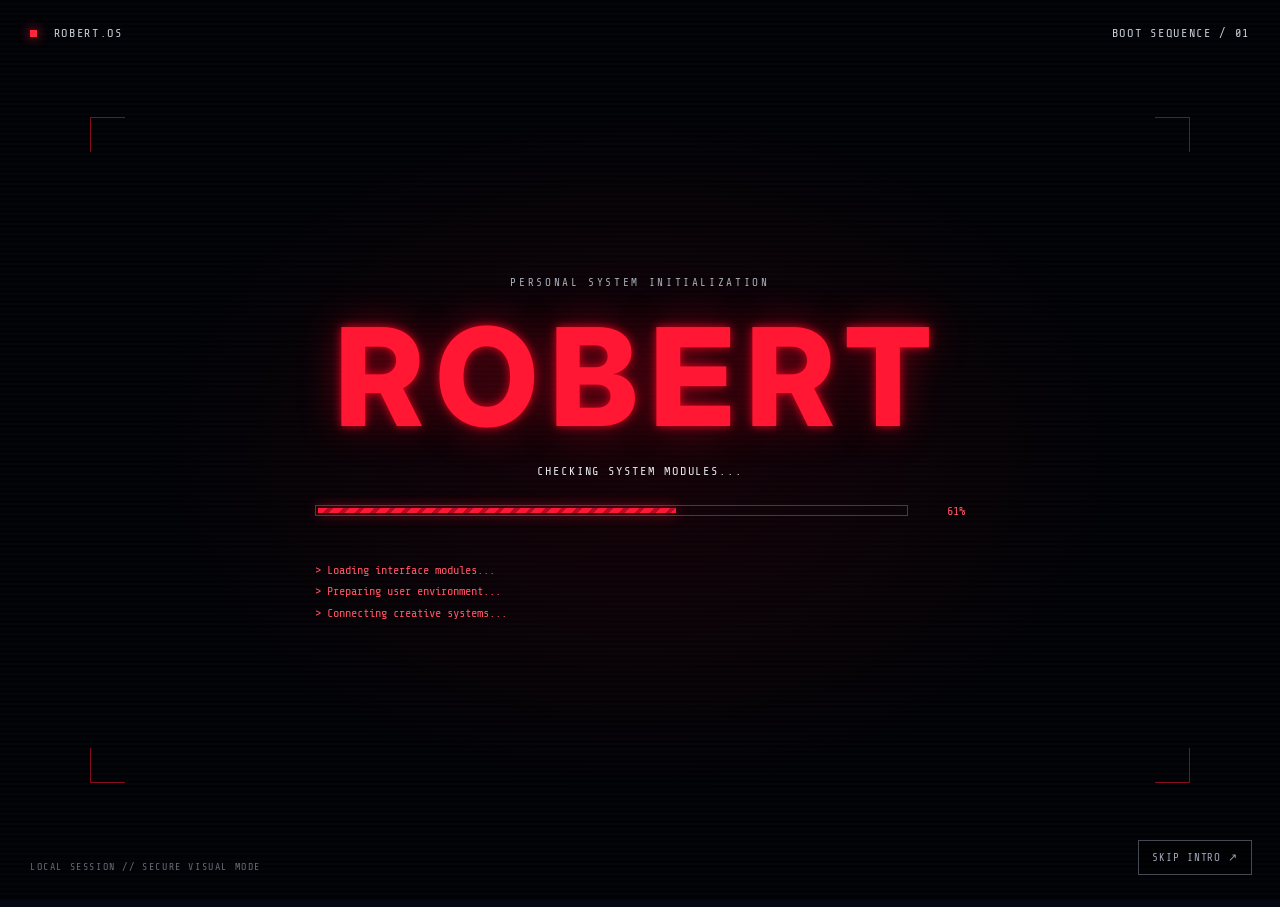
==== index.html @ 30135902 "Add files via upload" ====
<!DOCTYPE html>
<html lang="en">
<head>
  <meta charset="UTF-8">
  <meta name="viewport" content="width=device-width, initial-scale=1.0">
  <meta name="theme-color" content="#050a12">
  <meta name="description" content="Robert's portfolio — student, developer, innovator and designer.">
  <title>Robert | Portfolio</title>
  <link rel="icon" href="assets/favicon.svg" type="image/svg+xml">
  <link rel="preconnect" href="https://fonts.googleapis.com">
  <link rel="preconnect" href="https://fonts.gstatic.com" crossorigin>
  <link href="https://fonts.googleapis.com/css2?family=Inter:wght@400;500;600;700;800&family=Share+Tech+Mono&display=swap" rel="stylesheet">
  <link rel="stylesheet" href="style.css">
  <script src="script.js" defer></script>
</head>
<body>
  <!-- INTRO SEQUENCE: simulated visual effect only; no real hacking takes place. -->
  <div class="intro" id="intro" aria-label="Portfolio startup animation">
    <canvas id="matrixCanvas" aria-hidden="true"></canvas>
    <div class="scanlines" aria-hidden="true"></div>
    <div class="intro-top"><span><i></i> ROBERT.OS</span><span id="buildVersion">BOOT SEQUENCE / 01</span></div>

    <section class="boot-screen intro-stage active" id="stageBoot">
      <div class="corner corner-tl"></div><div class="corner corner-tr"></div>
      <div class="corner corner-bl"></div><div class="corner corner-br"></div>
      <div class="boot-core">
        <div class="boot-symbol"><span></span><span></span><span></span><span></span></div>
        <p class="micro-label">PERSONAL SYSTEM INITIALIZATION</p>
        <h1 class="boot-name" data-text="ROBERT">ROBERT</h1>
        <p class="boot-status" id="bootStatus">INITIALIZING PORTFOLIO...</p>
        <div class="progress-row"><div class="progress-track"><div id="progressFill"></div></div><span id="progressNumber">00%</span></div>
        <div class="boot-log" id="bootLog">
          <p>&gt; Loading interface modules...</p>
          <p>&gt; Preparing user environment...</p>
          <p>&gt; Connecting creative systems...</p>
        </div>
      </div>
      <div class="boot-side-note">LOCAL SESSION // SECURE VISUAL MODE</div>
    </section>

    <section class="glitch-screen intro-stage" id="stageGlitch">
      <div class="glitch-grid" aria-hidden="true"></div>
      <div class="glitch-center">
        <p class="micro-label">UNEXPECTED SIGNAL DETECTED</p>
        <h2 class="glitch-word" data-text="ROBERT">ROBERT</h2>
        <div class="error-lines">
          <p>&gt; Warning: unknown process detected.</p>
          <p>&gt; Interface signal interrupted.</p>
          <p>&gt; Rebuilding visual environment...</p>
          <p class="warning-line">&gt; SYSTEM OVERRIDE // SIMULATION ONLY</p>
        </div>
      </div>
      <div class="glitch-bar"></div><div class="glitch-bar glitch-bar-two"></div>
    </section>

    <section class="access-screen intro-stage" id="stageAccess">
      <div class="access-circuit" aria-hidden="true"></div>
      <div class="radar-ring ring-one"></div><div class="radar-ring ring-two"></div><div class="radar-ring ring-three"></div>
      <div class="lock-wrap">
        <svg class="lock-svg" viewBox="0 0 120 140" role="img" aria-label="Unlocked padlock">
          <path class="lock-shackle" d="M35 57V38C35 18 48 8 63 8S91 19 91 38V48" />
          <rect class="lock-body" x="19" y="52" width="82" height="76" rx="2"/>
          <circle class="lock-keyhole" cx="60" cy="82" r="8"/>
          <path class="keyhole-stem" d="M60 88V103"/>
        </svg>
      </div>
      <p class="access-small">IDENTITY VERIFIED</p>
      <h2 class="access-title">ACCESS GRANTED</h2>
      <p class="access-subtitle">WELCOME TO ROBERT'S PORTFOLIO</p>
      <div class="access-log"><span>&gt; Identity confirmed</span><span>&gt; Access level: full</span><span>&gt; Loading home interface...</span></div>
    </section>
    <button class="skip-intro" id="skipIntro" type="button">SKIP INTRO ↗</button>
  </div>

  <main class="site" id="site" aria-hidden="true">
    <div class="ambient-lines" aria-hidden="true"></div>
    <header class="site-header">
      <a class="brand" href="#home" aria-label="Robert home">Robert<span>.</span></a>
      <button class="menu-toggle" id="menuToggle" aria-label="Toggle navigation" aria-expanded="false"><span></span><span></span><span></span></button>
      <nav class="nav" id="mainNav" aria-label="Main navigation">
        <a class="nav-link active" href="#home">Home</a>
        <a class="nav-link" href="about.html" data-coming-soon="About">About</a>
        <a class="nav-link" href="project.html" data-coming-soon="Project">Project</a>
        <a class="nav-link" href="certificate.html" data-coming-soon="Certificate">Certificate</a>
        <a class="nav-link nav-contact" href="contact.html" data-coming-soon="Contact">Contact</a>
      </nav>
    </header>

    <section class="hero" id="home">
      <div class="hero-copy">
        <p class="eyebrow"><span class="eyebrow-line"></span> HELLO, WORLD <span class="wave">👋</span></p>
        <h1>Hy, I'm Robert<span class="blue-dot">.</span></h1>
        <div class="role-line"><span id="typedRole">I'm a Student</span><span class="typing-caret" aria-hidden="true"></span></div>
        <p class="hero-description">I build useful projects, explore technology, and keep learning through code and creativity.</p>
        <div class="hero-actions">
          <a class="button button-primary" href="project.html" data-coming-soon="Project">View Projects <span>↗</span></a>
          <a class="button button-outline" href="about.html" data-coming-soon="About">About Me</a>
        </div>
        <p class="availability"><span class="status-dot"></span> Learning, building, and improving every day</p>
      </div>

      <div class="hero-visual">
        <div class="network network-one"></div><div class="network network-two"></div>
        <span class="hex hex-a"></span><span class="hex hex-b"></span><span class="hex hex-c"></span>
        <div class="portrait-frame">
          <img src="profile.png" alt="Robert's profile portrait" onerror="this.style.display='none';document.getElementById('profileFallback').style.display='flex';">
          <div class="profile-fallback" id="profileFallback"><div class="fallback-avatar"><span></span><i></i></div><strong>profile.png</strong><small>Add your photo here</small></div>
        </div>
        <span class="orbit-point point-a"></span><span class="orbit-point point-b"></span><span class="orbit-point point-c"></span>
        <div class="visual-label"><span>FIG. 01</span><span>ROBERT / DIGITAL PROFILE</span></div>
      </div>
    </section>

    <section class="principles" aria-label="What I do">
      <article class="principle">
        <div class="principle-icon">&lt;/&gt;</div>
        <div><h2>Build</h2><p>Practical projects</p></div>
      </article>
      <article class="principle">
        <div class="principle-icon"><svg viewBox="0 0 40 40" aria-hidden="true"><path d="M3 14 20 5l17 9-17 9L3 14Z"/><path d="M10 19v9c6 5 14 5 20 0v-9M36 15v12"/></svg></div>
        <div><h2>Learn</h2><p>Every day</p></div>
      </article>
      <article class="principle">
        <div class="principle-icon"><svg viewBox="0 0 40 40" aria-hidden="true"><path d="M12 25c-2-2-4-5-4-9a12 12 0 1 1 24 0c0 4-2 7-4 9l-2 3H14l-2-3Z"/><path d="M15 33h10M17 37h6"/></svg></div>
        <div><h2>Create</h2><p>Ideas into solutions</p></div>
      </article>
    </section>
    <footer class="site-footer"><span>© <span id="year"></span> Robert</span><span>Made with curiosity <b>•</b> Rwanda</span></footer>
  </main>

  <div class="toast" id="toast" role="status" aria-live="polite"></div>
</body>
</html>
---- style.css ----
/* ROBERT PORTFOLIO — dark blue, clean, rectangular, and responsive */
:root {
  --bg: #050a12;
  --panel: #081321;
  --blue: #159ce8;
  --blue-bright: #24b2ff;
  --text: #f4f7fb;
  --muted: #a4b1c2;
  --line: rgba(54, 150, 219, .22);
  --mono: "Share Tech Mono", Consolas, monospace;
}
* { box-sizing: border-box; }
html { scroll-behavior: smooth; }
body { margin: 0; color: var(--text); background: var(--bg); font-family: Inter, Arial, sans-serif; overflow-x: hidden; }
a { color: inherit; text-decoration: none; }
button { font: inherit; }
.intro { position: fixed; z-index: 1000; inset: 0; overflow: hidden; background: #020307; color: #f4f7fb; font-family: var(--mono); transition: opacity .8s ease, visibility .8s ease; }
.intro.finished { opacity: 0; visibility: hidden; pointer-events: none; }
#matrixCanvas { position: absolute; inset: 0; width: 100%; height: 100%; opacity: .17; }
.scanlines { position: absolute; inset: 0; pointer-events: none; opacity: .17; background: repeating-linear-gradient(to bottom, transparent 0 3px, rgba(255,255,255,.12) 4px, transparent 5px); mix-blend-mode: screen; }
.intro-top { position: absolute; top: 26px; left: 30px; right: 30px; display: flex; justify-content: space-between; gap: 20px; font-size: 12px; letter-spacing: .14em; color: #c5cbd3; z-index: 3; }
.intro-top i { display: inline-block; width: 7px; height: 7px; background: #ff263e; box-shadow: 0 0 12px #ff263e; margin-right: 9px; }
.intro-stage { position: absolute; inset: 0; display: grid; place-items: center; opacity: 0; visibility: hidden; }
.intro-stage.active { opacity: 1; visibility: visible; }
.boot-screen { color: #ff2b42; background: radial-gradient(ellipse at center, rgba(91,0,15,.22), transparent 54%); }
.boot-core { width: min(650px, 84vw); text-align: center; position: relative; }
.micro-label { color: #a7adb8; font-size: 11px; letter-spacing: .24em; margin: 0 0 23px; }
.boot-name { margin: 0; font-family: Inter, sans-serif; font-size: clamp(3.5rem, 11vw, 8.5rem); line-height: .95; letter-spacing: .09em; font-weight: 800; color: #ff1734; text-shadow: 0 0 10px rgba(255,0,35,.85), 0 0 40px rgba(255,0,35,.4); animation: namePulse 1.6s ease-in-out infinite alternate; position: relative; }
.boot-name::after { content: attr(data-text); position: absolute; left: 0; right: 0; top: 0; color: #fff; opacity: 0; clip-path: inset(50% 0 40% 0); animation: bootGlitch 3.1s infinite; }
.boot-status { margin: 23px 0 26px; color: #e5e7eb; font-size: 12px; letter-spacing: .16em; }
.progress-row { display: flex; align-items: center; gap: 13px; }
.progress-track { height: 11px; flex: 1; border: 1px solid #9e1427; padding: 2px; }
#progressFill { width: 0; height: 100%; background: repeating-linear-gradient(135deg, #ff1836 0 7px, #b50c24 7px 11px); box-shadow: 0 0 13px rgba(255,24,54,.7); }
#progressNumber { width: 44px; text-align: right; color: #ff5265; font-size: 12px; }
.boot-log { margin-top: 42px; text-align: left; color: #ff5265; font-size: 12px; line-height: 1.8; }
.boot-log p { margin: 0; opacity: 0; animation: logAppear .4s forwards; }
.boot-log p:nth-child(1) { animation-delay: .5s; }.boot-log p:nth-child(2) { animation-delay: 1.1s; }.boot-log p:nth-child(3) { animation-delay: 1.7s; }
.corner { position: absolute; width: 35px; height: 35px; border-color: #a80e28; border-style: solid; opacity: .8; }
.corner-tl { top: 13%; left: 7%; border-width: 1px 0 0 1px; }.corner-tr { top: 13%; right: 7%; border-width: 1px 1px 0 0; }.corner-bl { bottom: 13%; left: 7%; border-width: 0 0 1px 1px; }.corner-br { bottom: 13%; right: 7%; border-width: 0 1px 1px 0; }
.boot-side-note { position: absolute; bottom: 28px; left: 30px; color: #686b75; font-size: 10px; letter-spacing: .16em; }
.glitch-screen { background: radial-gradient(ellipse at center, #1a0005 0, #030304 62%); }
.glitch-grid { position: absolute; inset: 0; opacity: .22; background: linear-gradient(rgba(255,0,40,.2) 1px, transparent 1px), linear-gradient(90deg, rgba(255,0,40,.2) 1px, transparent 1px); background-size: 46px 46px; transform: perspective(500px) rotateX(48deg) scale(1.5); }
.glitch-center { position: relative; z-index: 2; width: min(700px, 86vw); }
.glitch-word { font: 800 clamp(3rem, 12vw, 9rem)/1 Inter, sans-serif; letter-spacing: .07em; margin: 0 0 40px; color: #f71936; text-shadow: 3px 0 #fff, -5px 0 #7a0012, 0 0 38px #f00; animation: violentGlitch .22s steps(2) infinite; }
.glitch-word::before, .glitch-word::after { content: attr(data-text); position: absolute; inset: 0; pointer-events: none; }
.glitch-word::before { color: #fff; transform: translate(4px, -3px); clip-path: inset(20% 0 62% 0); animation: sliceOne .7s steps(2) infinite; }
.glitch-word::after { color: #ff002d; transform: translate(-6px, 3px); clip-path: inset(65% 0 13% 0); animation: sliceTwo .48s steps(2) infinite; }
.error-lines { border-left: 2px solid #f71936; padding: 4px 0 4px 18px; color: #ff5266; font-size: clamp(10px, 1.3vw, 13px); line-height: 1.9; }
.error-lines p { margin: 0; }.warning-line { color: #fff !important; }
.glitch-bar { position: absolute; top: 23%; left: -5%; width: 110%; height: 7px; background: #ff1734; opacity: .65; box-shadow: 0 0 30px #ff1734; animation: sweep 1.2s linear infinite; }
.glitch-bar-two { top: 76%; height: 2px; animation-duration: .7s; animation-direction: reverse; }
.access-screen { color: #3cff9a; background: radial-gradient(ellipse at center, rgba(0,130,63,.2), transparent 58%); }
.access-circuit { position: absolute; inset: 10% 0; opacity: .4; background: repeating-linear-gradient(90deg, transparent 0 8%, rgba(0,255,120,.15) 8.1% 8.2%, transparent 8.3% 16%), repeating-linear-gradient(0deg, transparent 0 12%, rgba(0,255,120,.1) 12.1% 12.2%, transparent 12.3% 24%); mask-image: radial-gradient(ellipse at center, black, transparent 68%); }
.radar-ring { position: absolute; width: min(370px, 68vw); aspect-ratio: 1; border: 1px solid rgba(38,255,143,.25); border-radius: 50%; }
.ring-one { animation: radarPulse 2s ease-out infinite; }.ring-two { animation: radarPulse 2s ease-out .65s infinite; }.ring-three { animation: radarPulse 2s ease-out 1.3s infinite; }
.lock-wrap { position: relative; z-index: 1; filter: drop-shadow(0 0 20px rgba(0,255,120,.4)); }
.lock-svg { width: 100px; height: 120px; overflow: visible; }
.lock-shackle { fill: none; stroke: #37ff9a; stroke-width: 8; stroke-linecap: square; stroke-dasharray: 130; stroke-dashoffset: 0; animation: unlock .8s .4s ease forwards; }
.lock-body { fill: rgba(0,255,120,.13); stroke: #37ff9a; stroke-width: 3; }
.lock-keyhole { fill: #37ff9a; }.keyhole-stem { stroke: #37ff9a; stroke-width: 5; }
.access-small { margin: 22px 0 7px; font-size: 11px; letter-spacing: .24em; color: #9bffc9; }
.access-title { margin: 0; font: 800 clamp(2rem, 6vw, 4.7rem)/1.1 Inter, sans-serif; letter-spacing: .04em; text-shadow: 0 0 25px rgba(0,255,120,.55); }
.access-subtitle { margin: 15px 0 0; font-size: 11px; letter-spacing: .2em; color: #b1ffd3; }
.access-log { position: absolute; bottom: 9%; left: 7%; display: grid; gap: 5px; font-size: 11px; color: #64fba9; }
.skip-intro { position: absolute; z-index: 10; right: 28px; bottom: 25px; color: #9ba3b2; border: 1px solid #454954; background: rgba(0,0,0,.4); padding: 10px 13px; font: 11px var(--mono); letter-spacing: .08em; cursor: pointer; }
.skip-intro:hover { border-color: #fff; color: #fff; }
@keyframes namePulse { from { opacity: .82; text-shadow: 0 0 8px #ff1734; } to { opacity: 1; text-shadow: 0 0 17px #ff1734, 0 0 48px rgba(255,0,35,.6); } }
@keyframes bootGlitch { 0%, 90%, 100% { opacity: 0; } 92% { opacity: .8; transform: translateX(8px); } 95% { opacity: .5; transform: translateX(-5px); } }
@keyframes logAppear { to { opacity: 1; } }
@keyframes violentGlitch { 0% { transform: translate(0); } 25% { transform: translate(2px,-1px) skewX(1deg); } 50% { transform: translate(-2px,1px); } 75% { transform: translate(1px,2px) skewX(-1deg); } }
@keyframes sliceOne { 0%,100% { clip-path: inset(10% 0 80% 0); } 50% { clip-path: inset(40% 0 35% 0); } }
@keyframes sliceTwo { 0%,100% { clip-path: inset(70% 0 8% 0); } 50% { clip-path: inset(20% 0 60% 0); } }
@keyframes sweep { from { transform: translateY(-40vh) rotate(-8deg); } to { transform: translateY(80vh) rotate(-8deg); } }
@keyframes radarPulse { 0% { transform: scale(.45); opacity: .85; } 100% { transform: scale(1.35); opacity: 0; } }
@keyframes unlock { to { transform: translate(13px,-7px) rotate(15deg); } }

.site { min-height: 100vh; opacity: 0; transform: scale(1.015); transition: opacity .9s ease, transform .9s ease; background: radial-gradient(ellipse at 73% 43%, rgba(0,89,155,.12), transparent 33%), var(--bg); position: relative; overflow: hidden; }
.site.ready { opacity: 1; transform: scale(1); }
.ambient-lines { pointer-events: none; position: absolute; inset: 80px 0 100px; opacity: .35; background-image: radial-gradient(circle at 8% 28%, #138cdb 0 2px, transparent 3px), radial-gradient(circle at 48% 18%, #138cdb 0 1px, transparent 2px), radial-gradient(circle at 90% 72%, #138cdb 0 2px, transparent 3px), linear-gradient(145deg, transparent 0 19%, rgba(20,118,188,.11) 19.1% 19.2%, transparent 19.3% 43%, rgba(20,118,188,.1) 43.1% 43.2%, transparent 43.3%); }
.site-header { height: 82px; padding: 0 max(7.2vw, 24px); display: flex; align-items: center; justify-content: space-between; border-bottom: 1px solid var(--line); position: relative; z-index: 5; }
.brand { font-size: 25px; font-weight: 800; letter-spacing: -.06em; }.brand span, .blue-dot { color: var(--blue-bright); }
.nav { display: flex; align-items: center; gap: clamp(18px, 2.7vw, 43px); }
.nav-link { font-size: 14px; font-weight: 600; color: #b8c2d0; padding: 12px 0; position: relative; transition: color .2s; }
.nav-link:hover, .nav-link.active { color: #fff; }.nav-link.active::after { content: ""; position: absolute; height: 2px; bottom: 2px; left: 0; right: 0; background: var(--blue); }
.nav-contact { border: 1px solid rgba(35,163,239,.5); padding: 13px 19px; color: #e9f5ff; }.nav-contact::after { display: none; }
.menu-toggle { display: none; border: 1px solid var(--line); background: transparent; width: 42px; height: 40px; padding: 9px; }
.menu-toggle span { display: block; height: 2px; margin: 4px 0; background: #fff; }
.hero { min-height: 610px; display: grid; grid-template-columns: 1.08fr .92fr; align-items: center; gap: 3vw; padding: 62px max(7.2vw, 24px) 70px; position: relative; z-index: 1; }
.hero-copy { max-width: 680px; position: relative; z-index: 2; }
.eyebrow { color: var(--blue-bright); font-size: 14px; font-weight: 700; letter-spacing: .16em; margin: 0 0 16px; display: flex; align-items: center; gap: 8px; }
.eyebrow-line { display: none; }.wave { letter-spacing: 0; }
.hero h1 { margin: 0 0 12px; font-size: clamp(2.7rem, 5.2vw, 5.2rem); line-height: 1.05; letter-spacing: -.065em; font-weight: 800; }
.role-line { min-height: 1.25em; color: var(--blue); font-size: clamp(1.9rem, 4vw, 3.9rem); font-weight: 700; letter-spacing: -.045em; line-height: 1.2; display: flex; align-items: center; gap: 7px; }
.typing-caret { display: inline-block; height: .95em; width: 3px; background: var(--blue-bright); animation: caretBlink .8s steps(2) infinite; }
@keyframes caretBlink { 50% { opacity: 0; } }
.hero-description { max-width: 620px; margin: 28px 0 29px; color: var(--muted); font-size: clamp(15px, 1.15vw, 18px); line-height: 1.8; }
.hero-actions { display: flex; flex-wrap: wrap; gap: 12px; }
.button { display: inline-flex; align-items: center; justify-content: center; gap: 13px; min-height: 51px; padding: 0 24px; font-weight: 700; font-size: 14px; border: 1px solid var(--blue); border-radius: 0; transition: transform .2s, background .2s, border-color .2s; }
.button:hover { transform: translateY(-2px); }.button-primary { background: var(--blue); color: #fff; }.button-primary:hover { background: #087fc5; }.button-outline { background: rgba(2,7,13,.35); color: #edf6ff; border-color: rgba(48,153,220,.55); }.button-outline:hover { background: rgba(21,156,232,.1); }
.availability { margin: 30px 0 0; color: #7e8fa4; font-size: 11px; display: flex; align-items: center; gap: 8px; }.status-dot { width: 7px; height: 7px; background: #39d98a; box-shadow: 0 0 10px rgba(57,217,138,.55); }
.hero-visual { min-height: 390px; position: relative; display: grid; place-items: center; isolation: isolate; }
.network { position: absolute; inset: 0; opacity: .65; background-image: radial-gradient(circle, #138cdb 0 2px, transparent 3px), linear-gradient(32deg, transparent 24%, rgba(15,117,184,.42) 24.1%, transparent 24.4%), linear-gradient(145deg, transparent 47%, rgba(15,117,184,.35) 47.1%, transparent 47.4%), linear-gradient(65deg, transparent 63%, rgba(15,117,184,.3) 63.1%, transparent 63.4%); background-size: 190px 170px, 100% 100%, 100% 100%, 100% 100%; }
.network-two { transform: rotate(20deg) scale(.9); opacity: .32; }
.portrait-frame { width: min(300px, 70%); aspect-ratio: 1 / 1.12; position: relative; z-index: 2; overflow: hidden; border: 3px solid var(--blue); border-radius: 0 52% 52% 0 / 0 50% 50% 0; background: linear-gradient(140deg, #0b1e31, #06101d); box-shadow: 0 0 0 1px rgba(20,156,232,.1), 0 0 55px rgba(0,122,203,.12), inset 0 0 35px rgba(16,131,210,.12); }
.portrait-frame img { width: 100%; height: 100%; display: block; object-fit: cover; object-position: center top; }
.profile-fallback { display: none; width: 100%; height: 100%; flex-direction: column; align-items: center; justify-content: center; gap: 12px; color: #8da5c0; font-family: var(--mono); }
.profile-fallback strong { font-size: 14px; color: #b8d4ef; }.profile-fallback small { font-size: 10px; }
.fallback-avatar { width: 105px; height: 120px; position: relative; opacity: .6; }.fallback-avatar span { display: block; width: 47px; height: 47px; background: #607d9c; border-radius: 50%; margin: auto; }.fallback-avatar i { display: block; width: 105px; height: 61px; background: #607d9c; border-radius: 55px 55px 0 0; position: absolute; bottom: 0; }
.hex { position: absolute; width: 62px; height: 70px; border: 1px solid rgba(29,149,224,.4); background: rgba(14,71,115,.12); clip-path: polygon(25% 0,75% 0,100% 50%,75% 100%,25% 100%,0 50%); }
.hex-a { top: 7%; right: 8%; }.hex-b { top: 37%; left: 3%; transform: scale(.6); }.hex-c { bottom: 9%; right: 13%; transform: scale(.75); }
.orbit-point { position: absolute; width: 5px; height: 5px; background: var(--blue); border-radius: 50%; box-shadow: 0 0 10px var(--blue); }.point-a { top: 14%; left: 18%; }.point-b { bottom: 17%; left: 13%; }.point-c { right: 9%; bottom: 28%; }
.visual-label { position: absolute; bottom: 0; left: 2%; right: 2%; display: flex; justify-content: space-between; color: #536d86; font: 9px var(--mono); letter-spacing: .1em; }
.principles { border-top: 1px solid var(--line); display: grid; grid-template-columns: repeat(3, 1fr); padding: 38px max(7.2vw, 24px); gap: 20px; position: relative; z-index: 1; background: rgba(7,17,30,.72); }
.principle { display: flex; align-items: center; gap: 24px; min-height: 65px; padding-right: 20px; border-right: 1px solid var(--line); }.principle:last-child { border-right: 0; }
.principle-icon { width: 48px; min-width: 48px; color: var(--blue); font: 700 25px var(--mono); display: grid; place-items: center; }
.principle-icon svg { width: 38px; height: 38px; fill: none; stroke: currentColor; stroke-width: 2.4; stroke-linejoin: miter; stroke-linecap: square; }
.principle h2 { font-size: 16px; margin: 0 0 7px; }.principle p { margin: 0; color: #8d9db0; font-size: 13px; }
.site-footer { display: flex; justify-content: space-between; gap: 15px; padding: 18px max(7.2vw, 24px); color: #607187; font-size: 11px; border-top: 1px solid rgba(54,150,219,.1); position: relative; z-index: 1; }.site-footer b { color: var(--blue); }
.toast { position: fixed; z-index: 2000; bottom: 22px; left: 50%; transform: translate(-50%, 20px); padding: 13px 17px; background: #0c1a2a; border: 1px solid #208fd1; color: #eaf6ff; font-size: 13px; opacity: 0; pointer-events: none; transition: opacity .25s, transform .25s; max-width: calc(100vw - 30px); text-align: center; }.toast.show { opacity: 1; transform: translate(-50%, 0); }

@media (max-width: 900px) {
  .hero { grid-template-columns: 1fr .8fr; padding-top: 52px; gap: 20px; }
  .hero-visual { min-height: 330px; }.portrait-frame { width: min(250px, 80%); }
  .nav { gap: 18px; }.nav-link { font-size: 12px; }
}
@media (max-width: 680px) {
  .site-header { height: 70px; padding: 0 22px; }.brand { font-size: 23px; }
  .menu-toggle { display: block; cursor: pointer; }
  .nav { display: none; position: absolute; top: 69px; left: 0; right: 0; padding: 15px 22px 22px; background: #07101c; border-bottom: 1px solid var(--line); flex-direction: column; align-items: stretch; gap: 5px; }
  .nav.open { display: flex; }.nav-link { padding: 12px 10px; font-size: 14px; }.nav-link.active::after { display: none; }.nav-contact { text-align: center; margin-top: 5px; }
  .hero { grid-template-columns: 1fr; padding: 54px 24px 40px; gap: 22px; }
  .hero-copy { order: 1; }.hero h1 { font-size: clamp(2.5rem, 11vw, 4.3rem); }.role-line { font-size: clamp(1.8rem, 8vw, 3rem); }
  .hero-description { margin: 22px 0 24px; }.availability { margin-top: 22px; }
  .hero-visual { order: 2; min-height: 330px; }.portrait-frame { width: 235px; }.visual-label { bottom: 2px; }
  .principles { grid-template-columns: 1fr; padding: 16px 24px; gap: 0; }.principle { border-right: 0; border-bottom: 1px solid var(--line); padding: 17px 0; }.principle:last-child { border-bottom: 0; }
  .site-footer { padding: 17px 24px; flex-wrap: wrap; }
  .intro-top { left: 18px; right: 18px; top: 18px; font-size: 10px; }.boot-side-note { left: 18px; font-size: 8px; }.skip-intro { right: 16px; bottom: 16px; }
  .boot-log { margin-top: 28px; }.access-log { left: 18px; bottom: 7%; font-size: 9px; }
}
@media (prefers-reduced-motion: reduce) {
  *, *::before, *::after { animation-duration: .01ms !important; animation-iteration-count: 1 !important; scroll-behavior: auto !important; transition-duration: .01ms !important; }
}
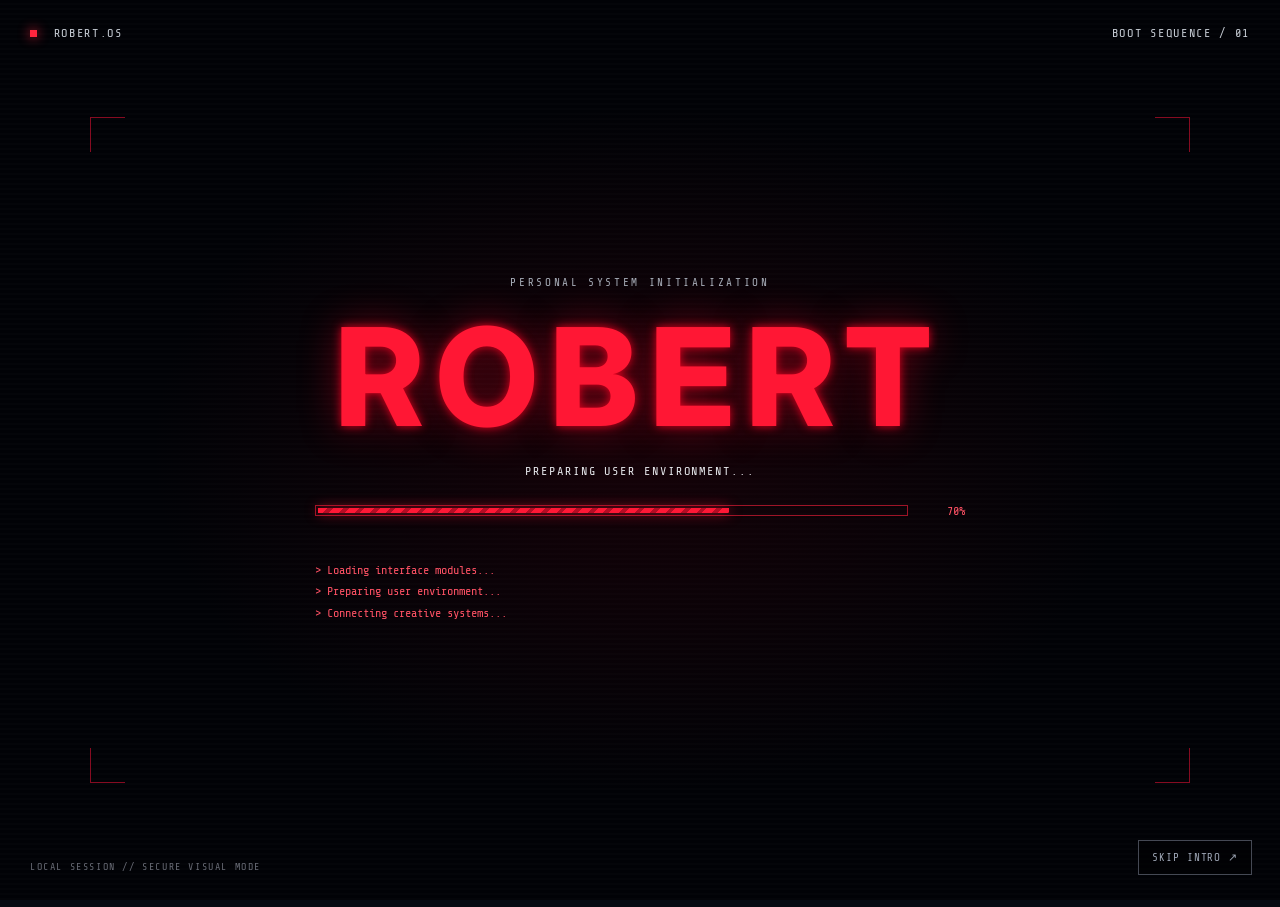
==== commit 4b12d662: "Add GitHub link to footer in index.html" ====
--- a/index.html
+++ b/index.html
@@ -125,7 +125,17 @@
         <div><h2>Create</h2><p>Ideas into solutions</p></div>
       </article>
     </section>
-    <footer class="site-footer"><span>© <span id="year"></span> Robert</span><span>Made with curiosity <b>•</b> Rwanda</span></footer>
+    <footer class="site-footer"><span>© <span id="year"></span> Robert</span>
+      
+<a href="https://github.com/robertsanouwitonze-hub"
+   target="_blank"
+   rel="noopener noreferrer"
+   class="github-icon"
+   aria-label="Visit my GitHub profile">
+  <i class="fa-brands fa-github"></i>
+</a>
+
+      <span>Made with curiosity <b>•</b> Rwanda</span></footer>
   </main>
 
   <div class="toast" id="toast" role="status" aria-live="polite"></div>
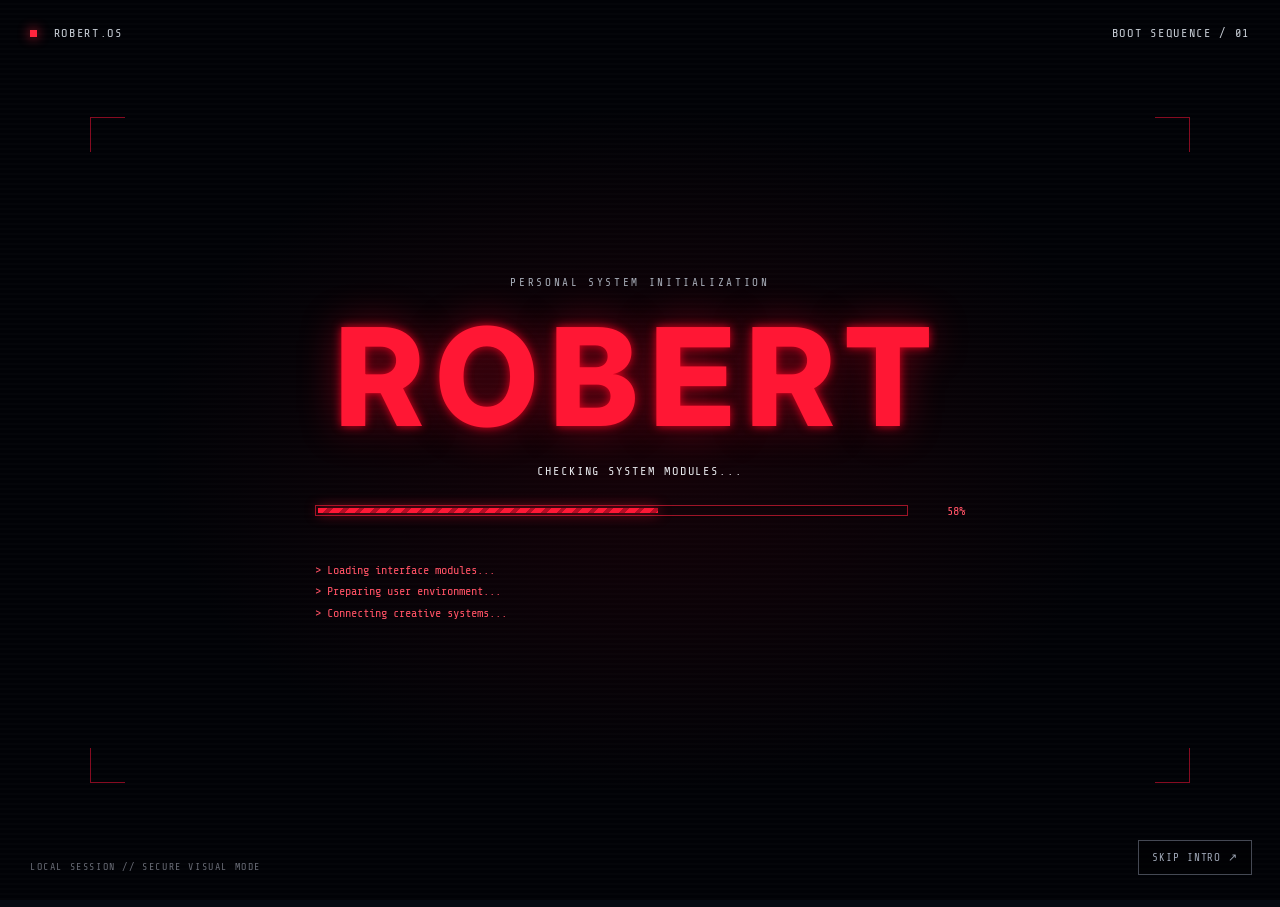
==== commit 4b3313bc: "Add Font Awesome stylesheet link to index.html" ====
--- a/index.html
+++ b/index.html
@@ -9,6 +9,10 @@
   <link rel="icon" href="assets/favicon.svg" type="image/svg+xml">
   <link rel="preconnect" href="https://fonts.googleapis.com">
   <link rel="preconnect" href="https://fonts.gstatic.com" crossorigin>
+  
+<link rel="stylesheet"
+      href="https://cdnjs.cloudflare.com/ajax/libs/font-awesome/6.7.2/css/all.min.css">
+
   <link href="https://fonts.googleapis.com/css2?family=Inter:wght@400;500;600;700;800&family=Share+Tech+Mono&display=swap" rel="stylesheet">
   <link rel="stylesheet" href="style.css">
   <script src="script.js" defer></script>
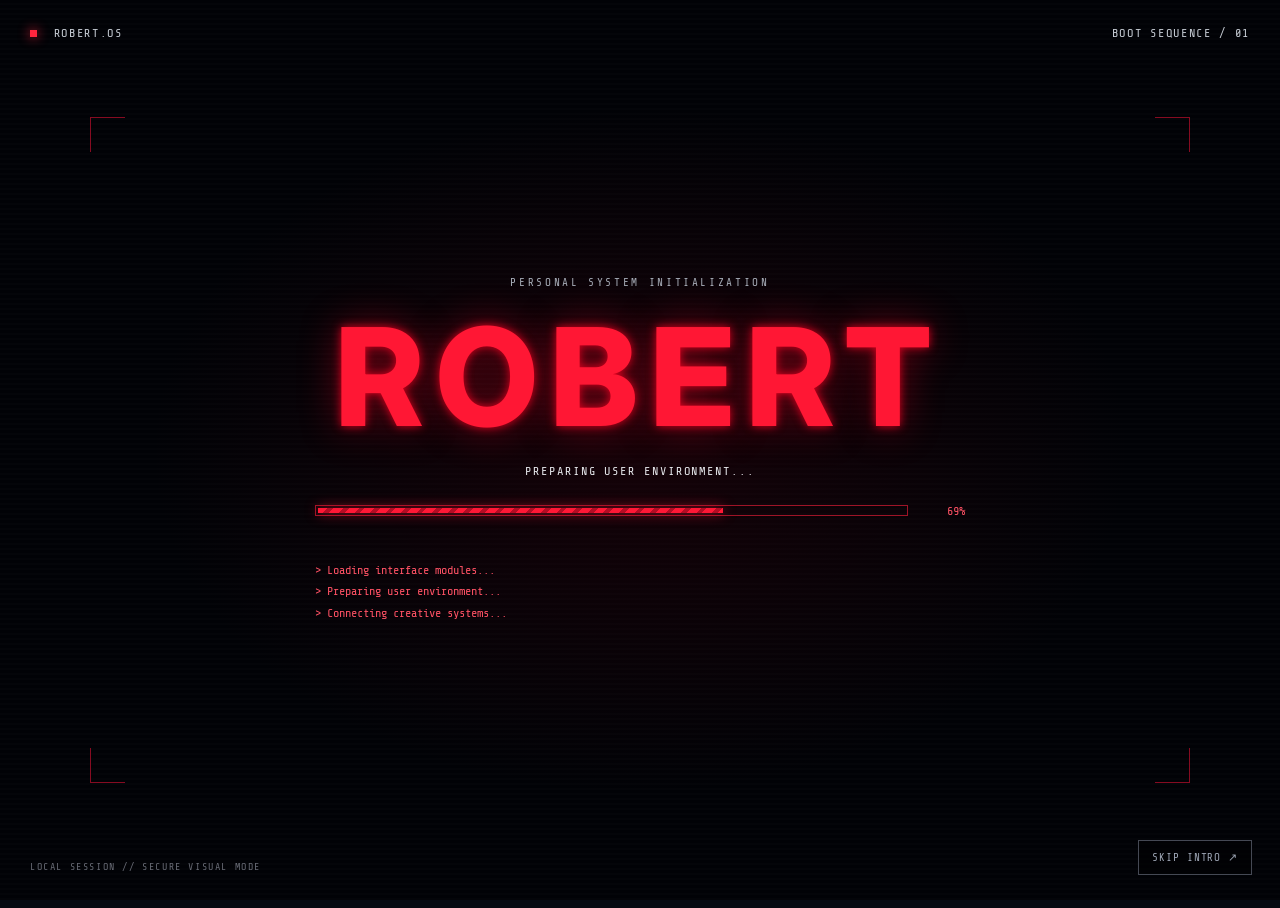
==== commit f572b5ac: "Fix HTML links by removing data attributes" ====
--- a/index.html
+++ b/index.html
@@ -83,10 +83,10 @@
       <button class="menu-toggle" id="menuToggle" aria-label="Toggle navigation" aria-expanded="false"><span></span><span></span><span></span></button>
       <nav class="nav" id="mainNav" aria-label="Main navigation">
         <a class="nav-link active" href="#home">Home</a>
-        <a class="nav-link" href="about.html" data-coming-soon="About">About</a>
-        <a class="nav-link" href="project.html" data-coming-soon="Project">Project</a>
-        <a class="nav-link" href="certificate.html" data-coming-soon="Certificate">Certificate</a>
-        <a class="nav-link nav-contact" href="contact.html" data-coming-soon="Contact">Contact</a>
+        <a class="nav-link" href="about.html" ">About</a>    
+        <a class="nav-link" href="project.html" >Project</a>
+        <a class="nav-link" href="certificate.html">Certificate</a>
+        <a class="nav-link nav-contact" href="contact.html">Contact</a>
       </nav>
     </header>
 
--- a/style.css
+++ b/style.css
@@ -9,6 +9,19 @@
   --line: rgba(54, 150, 219, .22);
   --mono: "Share Tech Mono", Consolas, monospace;
 }
+
+.github-icon {
+  color: #a4b1c2;
+  font-size: 25px;
+  transition: color 0.2s, transform 0.2s;
+  display: inline-block;
+}
+
+.github-icon:hover {
+  color: #24b2ff;
+  transform: translateY(-3px);
+}
+
 * { box-sizing: border-box; }
 html { scroll-behavior: smooth; }
 body { margin: 0; color: var(--text); background: var(--bg); font-family: Inter, Arial, sans-serif; overflow-x: hidden; }
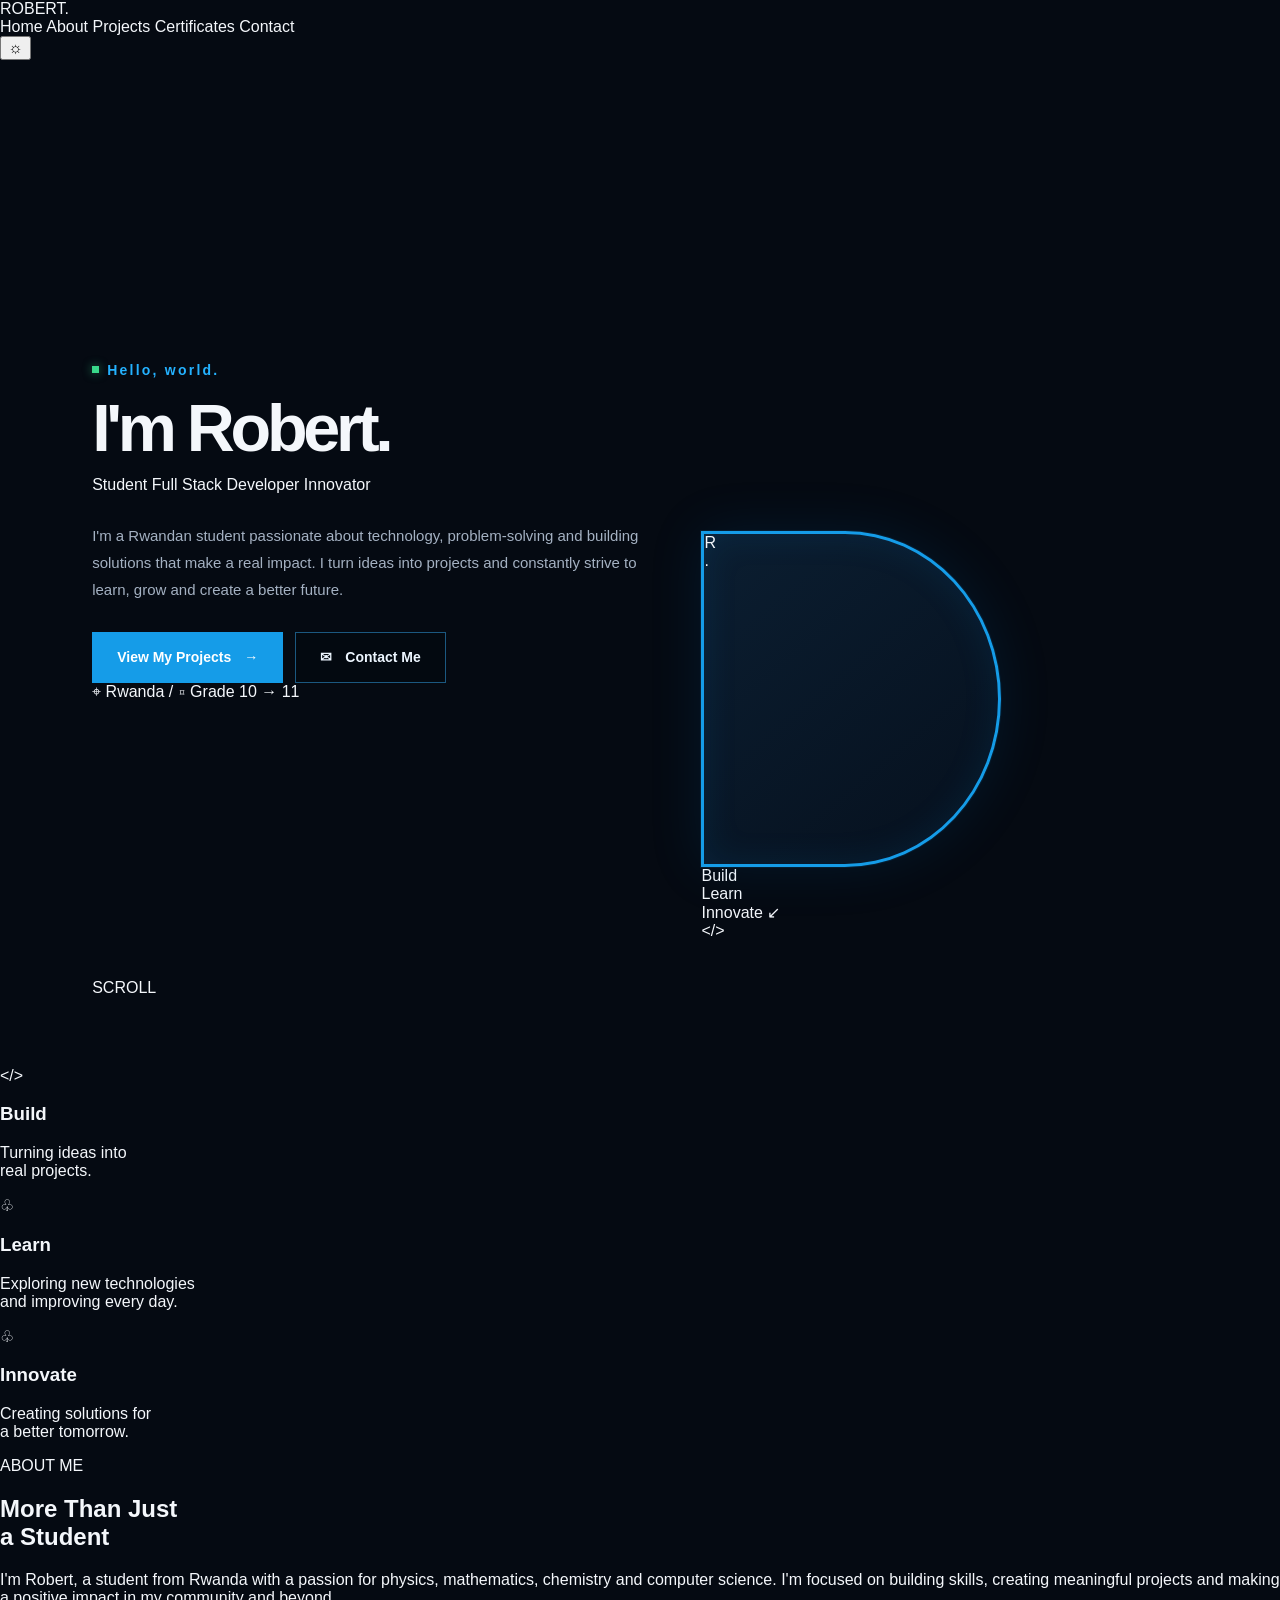
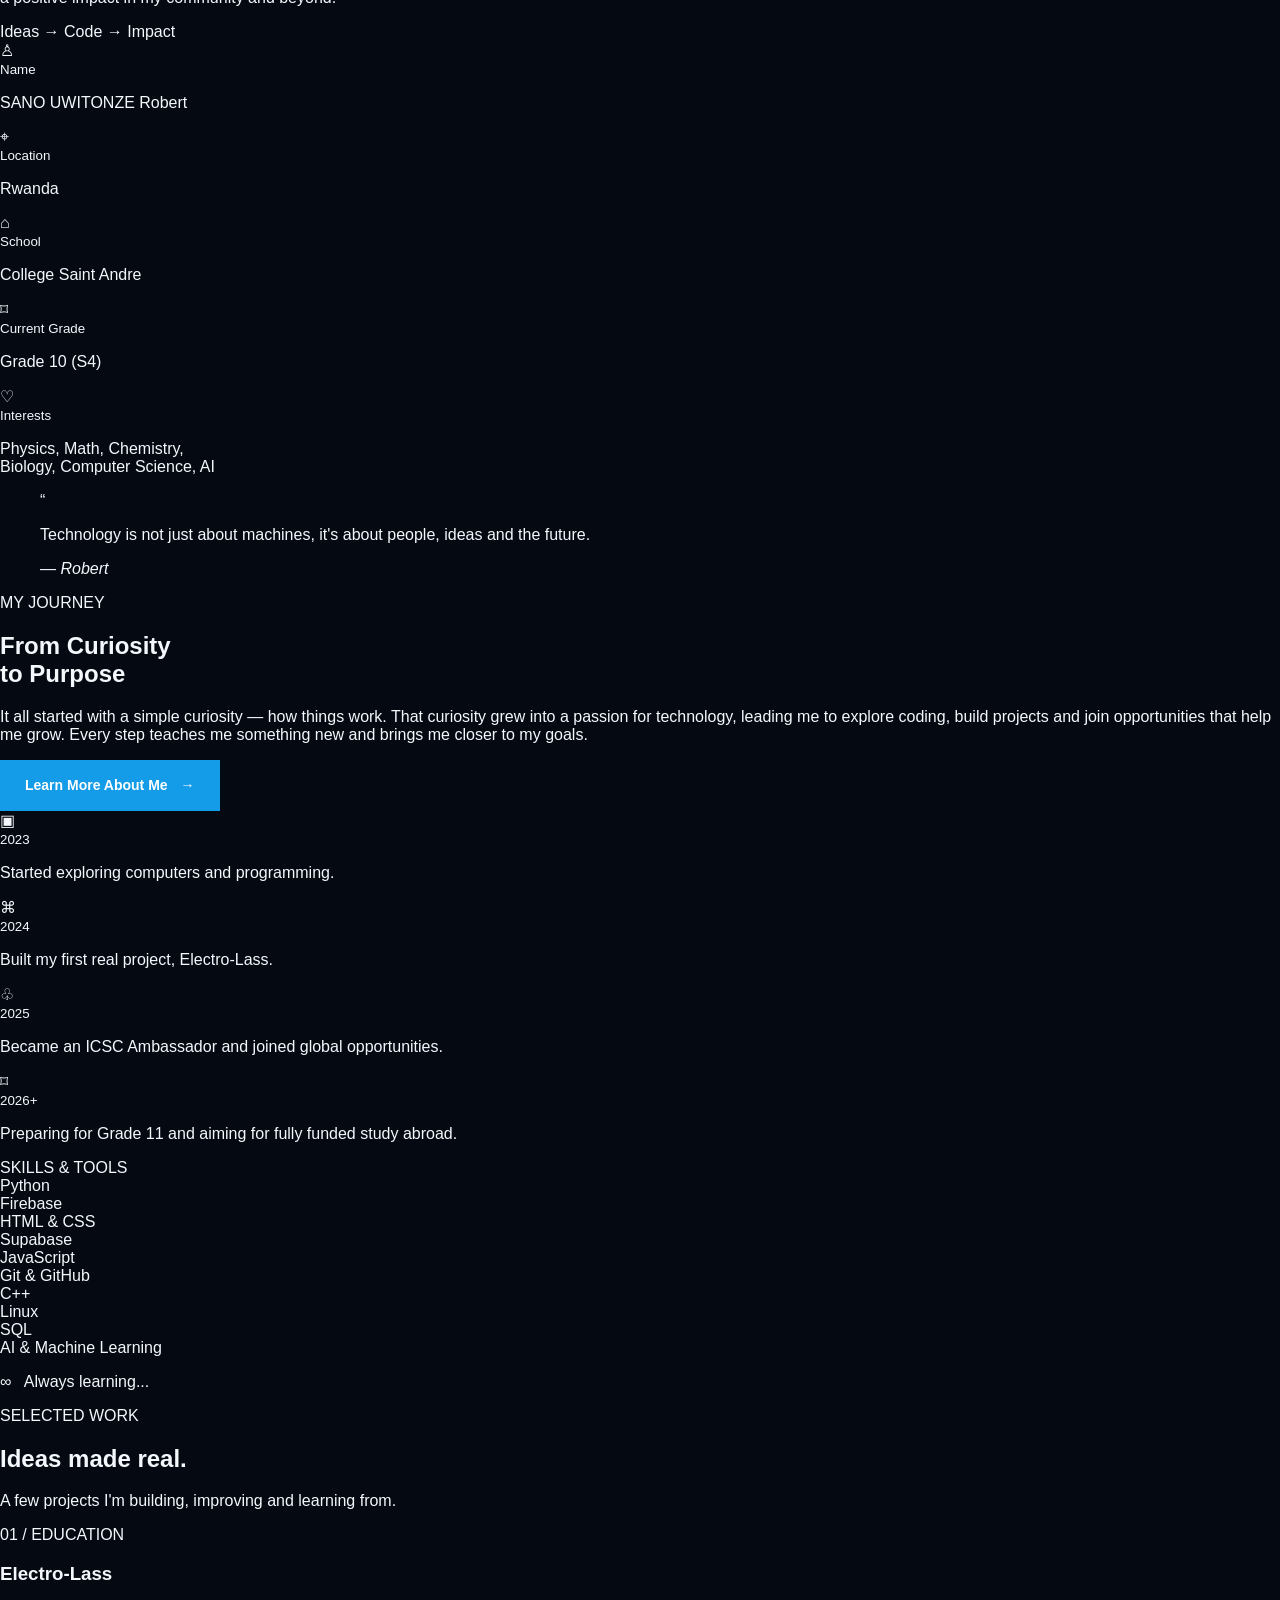
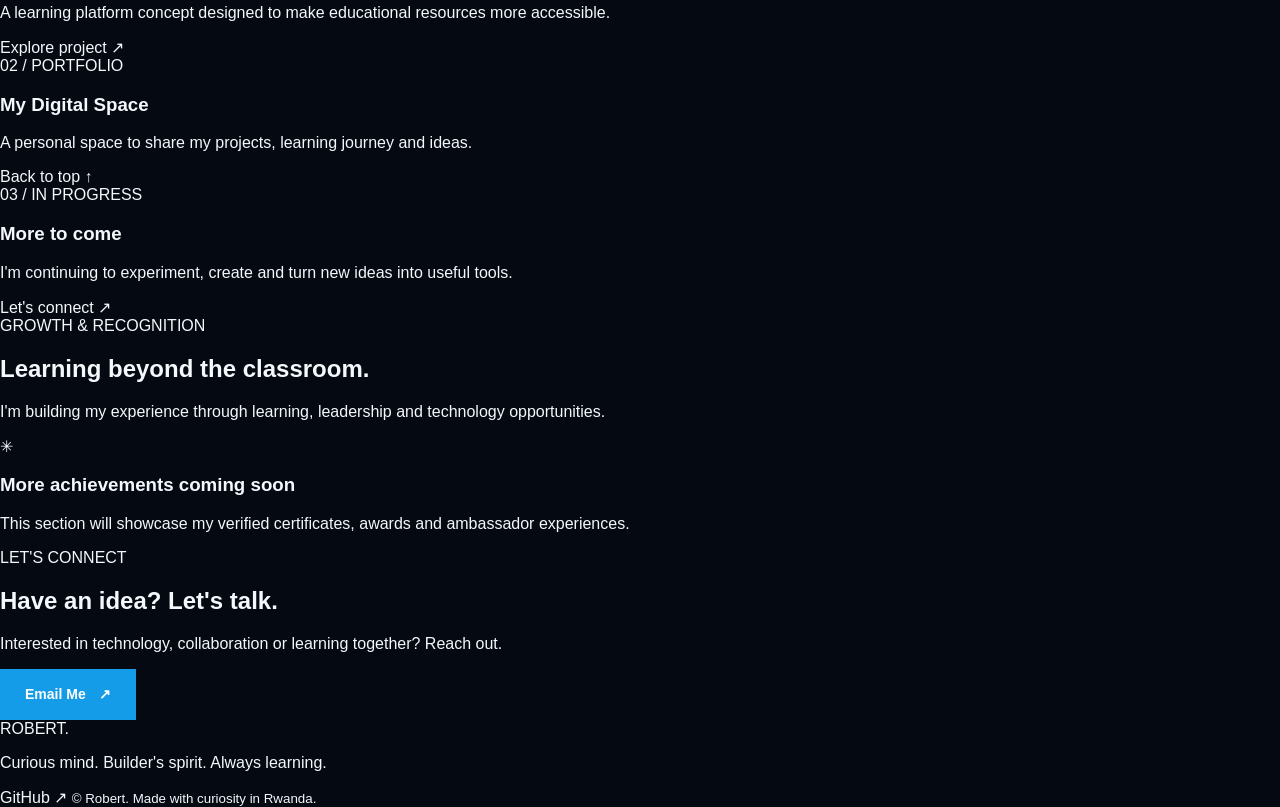
==== commit 662f8419: "Revise portfolio header and navigation structure Updated meta tags, title, and navigation structure " ====
--- a/index.html
+++ b/index.html
@@ -1,147 +1,251 @@
+
 <!DOCTYPE html>
 <html lang="en">
 <head>
   <meta charset="UTF-8">
   <meta name="viewport" content="width=device-width, initial-scale=1.0">
-  <meta name="theme-color" content="#050a12">
-  <meta name="description" content="Robert's portfolio — student, developer, innovator and designer.">
-  <title>Robert | Portfolio</title>
-  <link rel="icon" href="assets/favicon.svg" type="image/svg+xml">
+  <meta name="theme-color" content="#f8f5ed">
+  <meta name="description" content="Robert's personal portfolio — student, developer and innovator from Rwanda.">
+  <title>Robert | Student, Developer & Innovator</title>
+  <link rel="stylesheet" href="style.css">
+  <script src="script.js" defer></script>
   <link rel="preconnect" href="https://fonts.googleapis.com">
   <link rel="preconnect" href="https://fonts.gstatic.com" crossorigin>
-  
-<link rel="stylesheet"
-      href="https://cdnjs.cloudflare.com/ajax/libs/font-awesome/6.7.2/css/all.min.css">
-
-  <link href="https://fonts.googleapis.com/css2?family=Inter:wght@400;500;600;700;800&family=Share+Tech+Mono&display=swap" rel="stylesheet">
-  <link rel="stylesheet" href="style.css">
-  <script src="script.js" defer></script>
+  <link href="https://fonts.googleapis.com/css2?family=DM+Sans:wght@400;500;600;700;800&display=swap" rel="stylesheet">
 </head>
 <body>
-  <!-- INTRO SEQUENCE: simulated visual effect only; no real hacking takes place. -->
-  <div class="intro" id="intro" aria-label="Portfolio startup animation">
-    <canvas id="matrixCanvas" aria-hidden="true"></canvas>
-    <div class="scanlines" aria-hidden="true"></div>
-    <div class="intro-top"><span><i></i> ROBERT.OS</span><span id="buildVersion">BOOT SEQUENCE / 01</span></div>
-
-    <section class="boot-screen intro-stage active" id="stageBoot">
-      <div class="corner corner-tl"></div><div class="corner corner-tr"></div>
-      <div class="corner corner-bl"></div><div class="corner corner-br"></div>
-      <div class="boot-core">
-        <div class="boot-symbol"><span></span><span></span><span></span><span></span></div>
-        <p class="micro-label">PERSONAL SYSTEM INITIALIZATION</p>
-        <h1 class="boot-name" data-text="ROBERT">ROBERT</h1>
-        <p class="boot-status" id="bootStatus">INITIALIZING PORTFOLIO...</p>
-        <div class="progress-row"><div class="progress-track"><div id="progressFill"></div></div><span id="progressNumber">00%</span></div>
-        <div class="boot-log" id="bootLog">
-          <p>&gt; Loading interface modules...</p>
-          <p>&gt; Preparing user environment...</p>
-          <p>&gt; Connecting creative systems...</p>
-        </div>
-      </div>
-      <div class="boot-side-note">LOCAL SESSION // SECURE VISUAL MODE</div>
-    </section>
-
-    <section class="glitch-screen intro-stage" id="stageGlitch">
-      <div class="glitch-grid" aria-hidden="true"></div>
-      <div class="glitch-center">
-        <p class="micro-label">UNEXPECTED SIGNAL DETECTED</p>
-        <h2 class="glitch-word" data-text="ROBERT">ROBERT</h2>
-        <div class="error-lines">
-          <p>&gt; Warning: unknown process detected.</p>
-          <p>&gt; Interface signal interrupted.</p>
-          <p>&gt; Rebuilding visual environment...</p>
-          <p class="warning-line">&gt; SYSTEM OVERRIDE // SIMULATION ONLY</p>
-        </div>
-      </div>
-      <div class="glitch-bar"></div><div class="glitch-bar glitch-bar-two"></div>
-    </section>
-
-    <section class="access-screen intro-stage" id="stageAccess">
-      <div class="access-circuit" aria-hidden="true"></div>
-      <div class="radar-ring ring-one"></div><div class="radar-ring ring-two"></div><div class="radar-ring ring-three"></div>
-      <div class="lock-wrap">
-        <svg class="lock-svg" viewBox="0 0 120 140" role="img" aria-label="Unlocked padlock">
-          <path class="lock-shackle" d="M35 57V38C35 18 48 8 63 8S91 19 91 38V48" />
-          <rect class="lock-body" x="19" y="52" width="82" height="76" rx="2"/>
-          <circle class="lock-keyhole" cx="60" cy="82" r="8"/>
-          <path class="keyhole-stem" d="M60 88V103"/>
+  <header class="navbar">
+    <a class="logo" href="#home">ROBERT<span>.</span></a>
+
+    <button class="menu-toggle" id="menuToggle"
+      aria-label="Toggle navigation" aria-expanded="false">
+      <span></span><span></span><span></span>
+    </button>
+
+    <nav class="nav-links" id="navLinks">
+      <a class="active" href="#home">Home</a>
+      <a href="#about">About</a>
+      <a href="#projects">Projects</a>
+      <a href="#certificates">Certificates</a>
+      <a href="#contact">Contact</a>
+    </nav>
+
+    <button class="theme-toggle" id="themeToggle"
+      aria-label="Switch color theme">☼</button>
+  </header>
+
+  <main>
+    <section class="hero section-wrap" id="home">
+      <div class="hero-copy">
+        <span class="eyebrow"><span class="status-dot"></span> Hello, world.</span>
+
+        <h1>I'm <span>Robert.</span></h1>
+
+        <div class="roles" aria-label="Student, Full Stack Developer, Innovator">
+          <span>Student</span>
+          <i></i>
+          <span id="typedRole">Full Stack Developer</span>
+          <i></i>
+          <span>Innovator</span>
+        </div>
+
+        <p class="hero-description">
+          I'm a Rwandan student passionate about technology, problem-solving
+          and building solutions that make a real impact. I turn ideas into
+          projects and constantly strive to learn, grow and create a better future.
+        </p>
+
+        <div class="hero-actions">
+          <a class="button button-primary" href="#projects">
+            View My Projects <span aria-hidden="true">→</span>
+          </a>
+          <a class="button button-outline" href="#contact">
+            <span aria-hidden="true">✉</span> Contact Me
+          </a>
+        </div>
+
+        <div class="location-note">
+          <span>⌖</span> Rwanda <span class="note-divider">/</span>
+          <span>⌑</span> Grade 10 → 11
+        </div>
+      </div>
+
+      <div class="portrait-area">
+        <div class="portrait-backdrop"></div>
+        <svg class="portrait-lines" viewBox="0 0 600 500" fill="none"
+          aria-hidden="true">
+          <path d="M20 370 C80 350 85 290 150 300 S240 400 350 340 S430 180 500 210 S555 245 600 170"/>
+          <path d="M0 395 C70 375 100 315 155 325 S250 425 365 360 S445 205 505 230 S560 265 600 195"/>
+          <path d="M90 65 H160 L185 90 V120 L215 150"/>
+          <path d="M5 260 H65 L95 230 H145"/>
+          <path d="M220 20 C360 0 370 100 460 115 S550 80 600 40"/>
+          <path d="M225 32 C355 12 380 115 460 130 S555 95 600 55"/>
+          <circle cx="90" cy="65" r="3"/>
+          <circle cx="5" cy="260" r="3"/>
+          <circle cx="145" cy="230" r="3"/>
         </svg>
-      </div>
-      <p class="access-small">IDENTITY VERIFIED</p>
-      <h2 class="access-title">ACCESS GRANTED</h2>
-      <p class="access-subtitle">WELCOME TO ROBERT'S PORTFOLIO</p>
-      <div class="access-log"><span>&gt; Identity confirmed</span><span>&gt; Access level: full</span><span>&gt; Loading home interface...</span></div>
-    </section>
-    <button class="skip-intro" id="skipIntro" type="button">SKIP INTRO ↗</button>
-  </div>
-
-  <main class="site" id="site" aria-hidden="true">
-    <div class="ambient-lines" aria-hidden="true"></div>
-    <header class="site-header">
-      <a class="brand" href="#home" aria-label="Robert home">Robert<span>.</span></a>
-      <button class="menu-toggle" id="menuToggle" aria-label="Toggle navigation" aria-expanded="false"><span></span><span></span><span></span></button>
-      <nav class="nav" id="mainNav" aria-label="Main navigation">
-        <a class="nav-link active" href="#home">Home</a>
-        <a class="nav-link" href="about.html" ">About</a>    
-        <a class="nav-link" href="project.html" >Project</a>
-        <a class="nav-link" href="certificate.html">Certificate</a>
-        <a class="nav-link nav-contact" href="contact.html">Contact</a>
-      </nav>
-    </header>
-
-    <section class="hero" id="home">
-      <div class="hero-copy">
-        <p class="eyebrow"><span class="eyebrow-line"></span> HELLO, WORLD <span class="wave">👋</span></p>
-        <h1>Hy, I'm Robert<span class="blue-dot">.</span></h1>
-        <div class="role-line"><span id="typedRole">I'm a Student</span><span class="typing-caret" aria-hidden="true"></span></div>
-        <p class="hero-description">I build useful projects, explore technology, and keep learning through code and creativity.</p>
-        <div class="hero-actions">
-          <a class="button button-primary" href="project.html" data-coming-soon="Project">View Projects <span>↗</span></a>
-          <a class="button button-outline" href="about.html" data-coming-soon="About">About Me</a>
-        </div>
-        <p class="availability"><span class="status-dot"></span> Learning, building, and improving every day</p>
-      </div>
-
-      <div class="hero-visual">
-        <div class="network network-one"></div><div class="network network-two"></div>
-        <span class="hex hex-a"></span><span class="hex hex-b"></span><span class="hex hex-c"></span>
+
         <div class="portrait-frame">
-          <img src="profile.png" alt="Robert's profile portrait" onerror="this.style.display='none';document.getElementById('profileFallback').style.display='flex';">
-          <div class="profile-fallback" id="profileFallback"><div class="fallback-avatar"><span></span><i></i></div><strong>profile.png</strong><small>Add your photo here</small></div>
-        </div>
-        <span class="orbit-point point-a"></span><span class="orbit-point point-b"></span><span class="orbit-point point-c"></span>
-        <div class="visual-label"><span>FIG. 01</span><span>ROBERT / DIGITAL PROFILE</span></div>
-      </div>
-    </section>
-
-    <section class="principles" aria-label="What I do">
-      <article class="principle">
-        <div class="principle-icon">&lt;/&gt;</div>
-        <div><h2>Build</h2><p>Practical projects</p></div>
+          <img src="profile.png" alt="Portrait of Robert"
+            onerror="this.style.display='none'; this.nextElementSibling.style.display='grid';">
+          <div class="photo-fallback">R<span>.</span></div>
+        </div>
+
+        <div class="handwritten">Build<br>Learn<br>Innovate <span>↙</span></div>
+        <div class="code-symbol" aria-hidden="true">&lt;/&gt;</div>
+      </div>
+
+      <div class="scroll-hint"><span>SCROLL</span><i></i></div>
+    </section>
+
+    <section class="pillars section-wrap" aria-label="My values">
+      <article class="pillar">
+        <div class="pillar-icon">&lt;/&gt;</div>
+        <div><h3>Build</h3><p>Turning ideas into<br>real projects.</p></div>
       </article>
-      <article class="principle">
-        <div class="principle-icon"><svg viewBox="0 0 40 40" aria-hidden="true"><path d="M3 14 20 5l17 9-17 9L3 14Z"/><path d="M10 19v9c6 5 14 5 20 0v-9M36 15v12"/></svg></div>
-        <div><h2>Learn</h2><p>Every day</p></div>
+      <article class="pillar">
+        <div class="pillar-icon">♧</div>
+        <div><h3>Learn</h3><p>Exploring new technologies<br>and improving every day.</p></div>
       </article>
-      <article class="principle">
-        <div class="principle-icon"><svg viewBox="0 0 40 40" aria-hidden="true"><path d="M12 25c-2-2-4-5-4-9a12 12 0 1 1 24 0c0 4-2 7-4 9l-2 3H14l-2-3Z"/><path d="M15 33h10M17 37h6"/></svg></div>
-        <div><h2>Create</h2><p>Ideas into solutions</p></div>
+      <article class="pillar">
+        <div class="pillar-icon">♧</div>
+        <div><h3>Innovate</h3><p>Creating solutions for<br>a better tomorrow.</p></div>
       </article>
     </section>
-    <footer class="site-footer"><span>© <span id="year"></span> Robert</span>
-      
-<a href="https://github.com/robertsanouwitonze-hub"
-   target="_blank"
-   rel="noopener noreferrer"
-   class="github-icon"
-   aria-label="Visit my GitHub profile">
-  <i class="fa-brands fa-github"></i>
-</a>
-
-      <span>Made with curiosity <b>•</b> Rwanda</span></footer>
+
+    <section class="about section-wrap" id="about">
+      <div class="about-copy">
+        <span class="section-label">ABOUT ME</span>
+        <h2>More Than Just<br>a <span>Student</span></h2>
+        <p>
+          I'm Robert, a student from Rwanda with a passion for physics,
+          mathematics, chemistry and computer science. I'm focused on building
+          skills, creating meaningful projects and making a positive impact
+          in my community and beyond.
+        </p>
+        <div class="idea-note">Ideas <span>→</span> Code <span>→</span> Impact</div>
+      </div>
+
+      <div class="profile-facts">
+        <div class="fact"><span class="fact-icon">♙</span><div><small>Name</small><p>SANO UWITONZE Robert</p></div></div>
+        <div class="fact"><span class="fact-icon">⌖</span><div><small>Location</small><p>Rwanda</p></div></div>
+        <div class="fact"><span class="fact-icon">⌂</span><div><small>School</small><p>College Saint Andre</p></div></div>
+        <div class="fact"><span class="fact-icon">⌑</span><div><small>Current Grade</small><p>Grade 10 (S4)</p></div></div>
+        <div class="fact"><span class="fact-icon">♡</span><div><small>Interests</small><p>Physics, Math, Chemistry,<br>Biology, Computer Science, AI</p></div></div>
+      </div>
+
+      <blockquote class="quote-card">
+        <span class="quote-mark">“</span>
+        <p>Technology is not just about machines, it's about people, ideas and the future.</p>
+        <cite>— Robert</cite>
+      </blockquote>
+    </section>
+
+    <section class="journey-section" id="journey">
+      <div class="journey section-wrap">
+        <div class="journey-copy">
+          <span class="section-label">MY JOURNEY</span>
+          <h2>From Curiosity<br>to <span>Purpose</span></h2>
+          <p>
+            It all started with a simple curiosity — how things work.
+            That curiosity grew into a passion for technology, leading me
+            to explore coding, build projects and join opportunities that
+            help me grow. Every step teaches me something new and brings
+            me closer to my goals.
+          </p>
+          <a class="button button-primary" href="#about">Learn More About Me <span>→</span></a>
+        </div>
+
+        <div class="timeline">
+          <article class="timeline-item">
+            <span class="timeline-icon">▣</span>
+            <div><small>2023</small><p>Started exploring computers and programming.</p></div>
+          </article>
+          <article class="timeline-item">
+            <span class="timeline-icon">⌘</span>
+            <div><small>2024</small><p>Built my first real project, Electro-Lass.</p></div>
+          </article>
+          <article class="timeline-item">
+            <span class="timeline-icon">♧</span>
+            <div><small>2025</small><p>Became an ICSC Ambassador and joined global opportunities.</p></div>
+          </article>
+          <article class="timeline-item">
+            <span class="timeline-icon">⌑</span>
+            <div><small>2026+</small><p>Preparing for Grade 11 and aiming for fully funded study abroad.</p></div>
+          </article>
+        </div>
+
+        <div class="skills-card">
+          <span class="section-label">SKILLS &amp; TOOLS</span>
+          <div class="skills-grid">
+            <div class="skill"><div><span>Python</span></div><i><b style="--level:78%"></b></i></div>
+            <div class="skill"><div><span>Firebase</span></div><i><b style="--level:85%"></b></i></div>
+            <div class="skill"><div><span>HTML &amp; CSS</span></div><i><b style="--level:90%"></b></i></div>
+            <div class="skill"><div><span>Supabase</span></div><i><b style="--level:70%"></b></i></div>
+            <div class="skill"><div><span>JavaScript</span></div><i><b style="--level:65%"></b></i></div>
+            <div class="skill"><div><span>Git &amp; GitHub</span></div><i><b style="--level:72%"></b></i></div>
+            <div class="skill"><div><span>C++</span></div><i><b style="--level:50%"></b></i></div>
+            <div class="skill"><div><span>Linux</span></div><i><b style="--level:55%"></b></i></div>
+            <div class="skill"><div><span>SQL</span></div><i><b style="--level:52%"></b></i></div>
+            <div class="skill"><div><span>AI &amp; Machine Learning</span></div><i><b style="--level:45%"></b></i></div>
+          </div>
+          <p class="always-learning">∞ &nbsp; Always learning...</p>
+        </div>
+      </div>
+    </section>
+
+    <section class="simple-section section-wrap" id="projects">
+      <span class="section-label">SELECTED WORK</span>
+      <h2>Ideas made <span>real.</span></h2>
+      <p class="section-intro">A few projects I'm building, improving and learning from.</p>
+      <div class="project-grid">
+        <article class="project-card">
+          <span class="project-number">01 / EDUCATION</span>
+          <h3>Electro-Lass</h3>
+          <p>A learning platform concept designed to make educational resources more accessible.</p>
+          <a href="https://electro-lass.vercel.app/" target="_blank" rel="noopener noreferrer">Explore project ↗</a>
+        </article>
+        <article class="project-card">
+          <span class="project-number">02 / PORTFOLIO</span>
+          <h3>My Digital Space</h3>
+          <p>A personal space to share my projects, learning journey and ideas.</p>
+          <a href="#home">Back to top ↑</a>
+        </article>
+        <article class="project-card">
+          <span class="project-number">03 / IN PROGRESS</span>
+          <h3>More to come</h3>
+          <p>I'm continuing to experiment, create and turn new ideas into useful tools.</p>
+          <a href="#contact">Let's connect ↗</a>
+        </article>
+      </div>
+    </section>
+
+    <section class="certificates section-wrap" id="certificates">
+      <span class="section-label">GROWTH &amp; RECOGNITION</span>
+      <h2>Learning beyond <span>the classroom.</span></h2>
+      <p>I'm building my experience through learning, leadership and technology opportunities.</p>
+      <div class="certificate-note">
+        <span class="certificate-icon">✳</span>
+        <div><h3>More achievements coming soon</h3><p>This section will showcase my verified certificates, awards and ambassador experiences.</p></div>
+      </div>
+    </section>
+
+    <section class="contact section-wrap" id="contact">
+      <span class="section-label">LET'S CONNECT</span>
+      <h2>Have an idea? <span>Let's talk.</span></h2>
+      <p>Interested in technology, collaboration or learning together? Reach out.</p>
+      <a class="button button-primary" href="mailto:robertsanouwitonze@gmail.com">Email Me <span>↗</span></a>
+    </section>
   </main>
 
-  <div class="toast" id="toast" role="status" aria-live="polite"></div>
+  <footer class="footer">
+    <a class="logo" href="#home">ROBERT<span>.</span></a>
+    <p>Curious mind. Builder's spirit. Always learning.</p>
+    <a class="github-link" href="https://github.com/robertsanouwitonze-hub"
+      target="_blank" rel="noopener noreferrer" aria-label="Visit my GitHub">
+      GitHub ↗
+    </a>
+    <small>© <span id="year"></span> Robert. Made with curiosity in Rwanda.</small>
+  </footer>
 </body>
 </html>
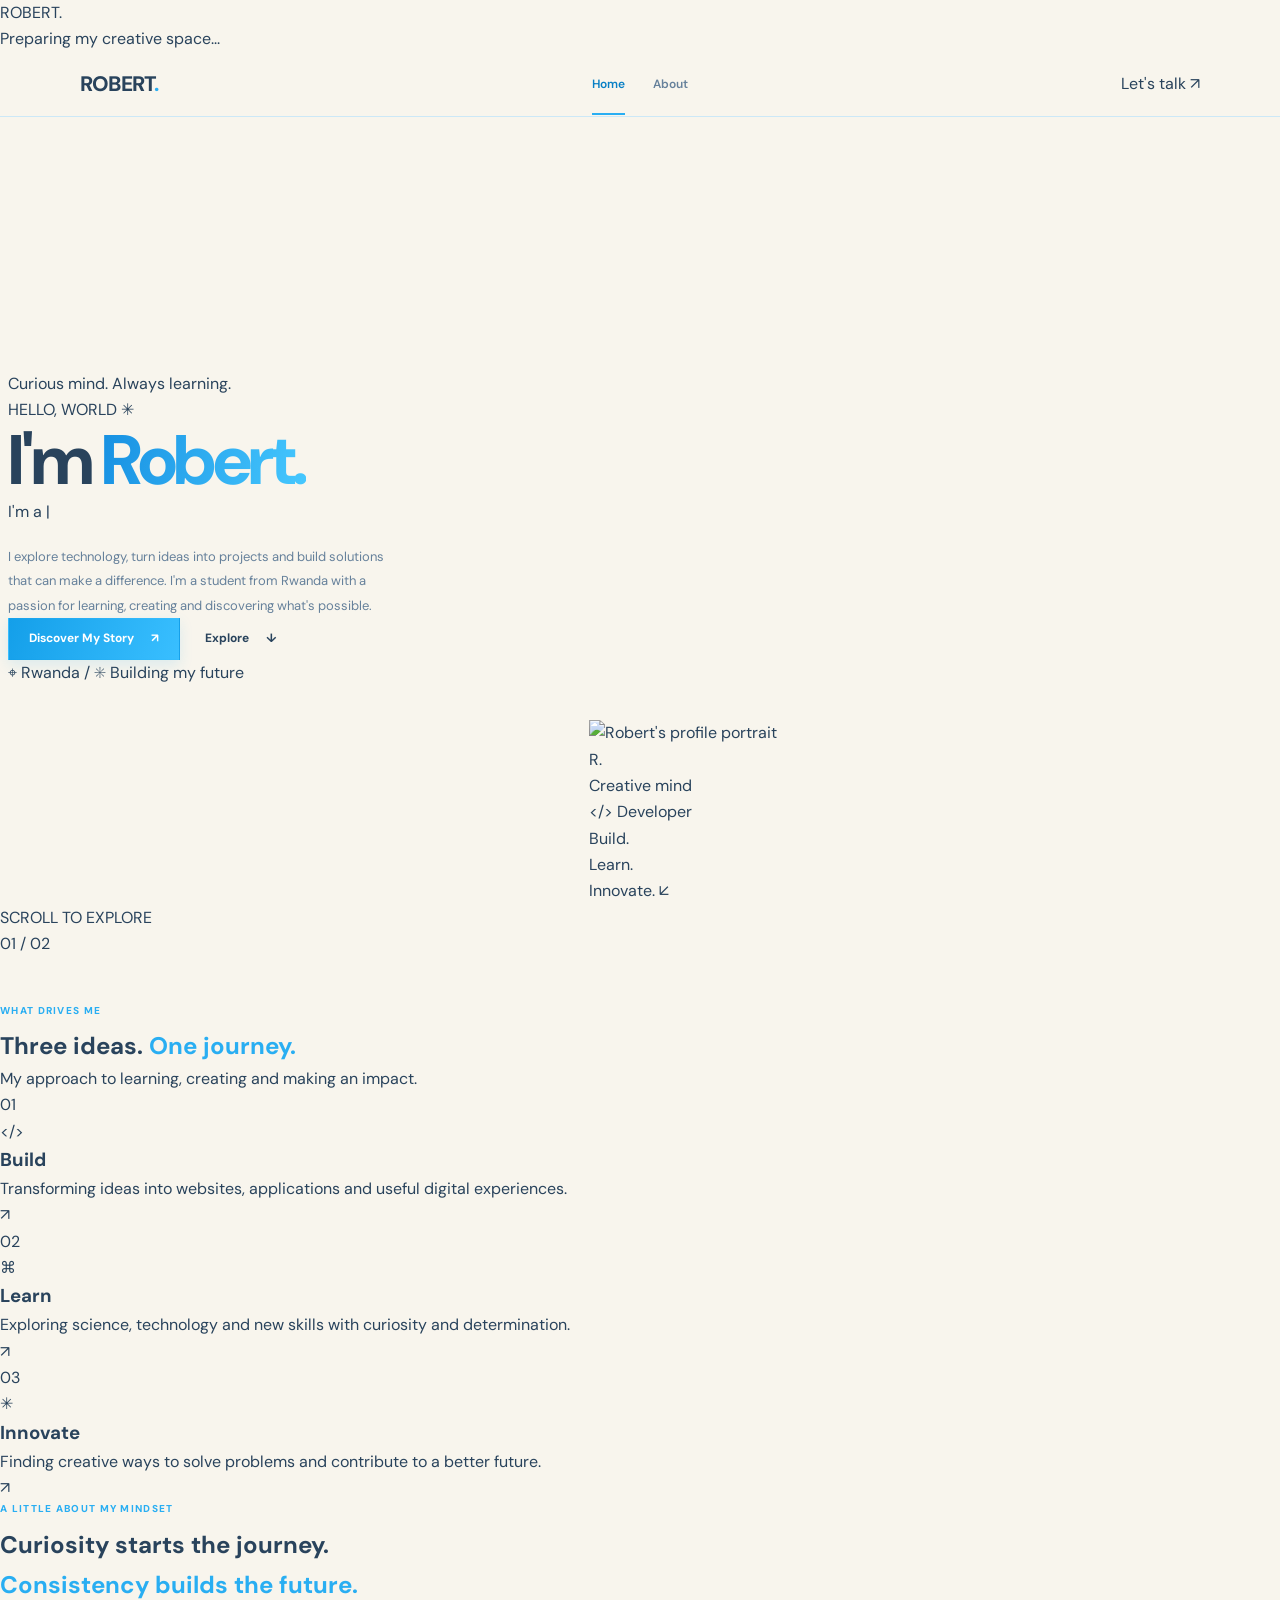
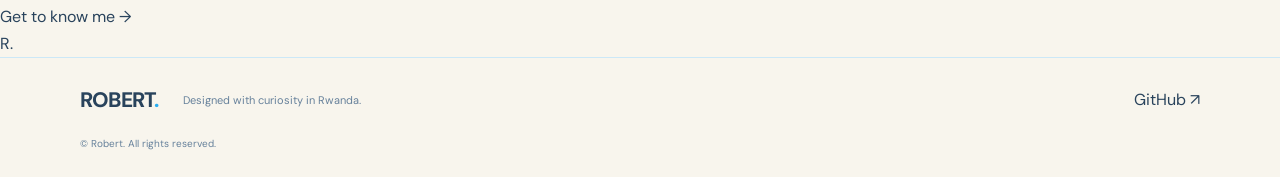
==== commit 3033d9f0: "Revise index.html for branding and user experience Updated meta tags and title for better clarity an" ====
--- a/index.html
+++ b/index.html
@@ -4,9 +4,9 @@
 <head>
   <meta charset="UTF-8">
   <meta name="viewport" content="width=device-width, initial-scale=1.0">
-  <meta name="theme-color" content="#f8f5ed">
-  <meta name="description" content="Robert's personal portfolio — student, developer and innovator from Rwanda.">
-  <title>Robert | Student, Developer & Innovator</title>
+  <meta name="theme-color" content="#f8f6ef">
+  <meta name="description" content="Robert — Student, Developer and Innovator from Rwanda.">
+  <title>Robert | Personal Portfolio</title>
   <link rel="stylesheet" href="style.css">
   <script src="script.js" defer></script>
   <link rel="preconnect" href="https://fonts.googleapis.com">
@@ -14,238 +14,162 @@
   <link href="https://fonts.googleapis.com/css2?family=DM+Sans:wght@400;500;600;700;800&display=swap" rel="stylesheet">
 </head>
 <body>
+
+  <div class="page-loader" id="pageLoader">
+    <div class="loader-logo">ROBERT<span>.</span></div>
+    <div class="loader-line"><span></span></div>
+    <p>Preparing my creative space...</p>
+  </div>
+
   <header class="navbar">
-    <a class="logo" href="#home">ROBERT<span>.</span></a>
+    <a href="index.html" class="logo">ROBERT<span>.</span></a>
 
-    <button class="menu-toggle" id="menuToggle"
-      aria-label="Toggle navigation" aria-expanded="false">
+    <button class="menu-toggle" id="menuToggle" aria-label="Open navigation" aria-expanded="false">
       <span></span><span></span><span></span>
     </button>
 
     <nav class="nav-links" id="navLinks">
-      <a class="active" href="#home">Home</a>
-      <a href="#about">About</a>
-      <a href="#projects">Projects</a>
-      <a href="#certificates">Certificates</a>
-      <a href="#contact">Contact</a>
+      <a href="index.html" class="active">Home</a>
+      <a href="about.html">About</a>
     </nav>
 
-    <button class="theme-toggle" id="themeToggle"
-      aria-label="Switch color theme">☼</button>
+    <a class="nav-contact" href="mailto:YOUR_EMAIL@example.com">Let's talk <span>↗</span></a>
   </header>
 
   <main>
-    <section class="hero section-wrap" id="home">
+    <section class="hero">
       <div class="hero-copy">
-        <span class="eyebrow"><span class="status-dot"></span> Hello, world.</span>
-
-        <h1>I'm <span>Robert.</span></h1>
-
-        <div class="roles" aria-label="Student, Full Stack Developer, Innovator">
-          <span>Student</span>
-          <i></i>
-          <span id="typedRole">Full Stack Developer</span>
-          <i></i>
-          <span>Innovator</span>
+        <div class="availability reveal">
+          <span class="availability-dot"></span>
+          Curious mind. Always learning.
         </div>
 
-        <p class="hero-description">
-          I'm a Rwandan student passionate about technology, problem-solving
-          and building solutions that make a real impact. I turn ideas into
-          projects and constantly strive to learn, grow and create a better future.
+        <p class="hello reveal">HELLO, WORLD <span>✳</span></p>
+
+        <h1 class="main-heading reveal">
+          I'm <span class="name-gradient">Robert.</span>
+        </h1>
+
+        <div class="typing-line reveal">
+          <span class="typing-prefix">I'm a </span>
+          <span id="typedText"></span><span class="cursor">|</span>
+        </div>
+
+        <p class="hero-description reveal">
+          I explore technology, turn ideas into projects and build solutions
+          that can make a difference. I'm a student from Rwanda with a
+          passion for learning, creating and discovering what's possible.
         </p>
 
-        <div class="hero-actions">
-          <a class="button button-primary" href="#projects">
-            View My Projects <span aria-hidden="true">→</span>
+        <div class="hero-buttons reveal">
+          <a href="about.html" class="button button-primary">
+            Discover My Story <span>↗</span>
           </a>
-          <a class="button button-outline" href="#contact">
-            <span aria-hidden="true">✉</span> Contact Me
+          <a href="#explore" class="button button-secondary">
+            Explore <span>↓</span>
           </a>
         </div>
 
-        <div class="location-note">
-          <span>⌖</span> Rwanda <span class="note-divider">/</span>
-          <span>⌑</span> Grade 10 → 11
+        <div class="hero-location reveal">
+          <span>⌖</span> Rwanda
+          <span class="location-divider">/</span>
+          <span>✳</span> Building my future
         </div>
       </div>
 
-      <div class="portrait-area">
-        <div class="portrait-backdrop"></div>
-        <svg class="portrait-lines" viewBox="0 0 600 500" fill="none"
-          aria-hidden="true">
-          <path d="M20 370 C80 350 85 290 150 300 S240 400 350 340 S430 180 500 210 S555 245 600 170"/>
-          <path d="M0 395 C70 375 100 315 155 325 S250 425 365 360 S445 205 505 230 S560 265 600 195"/>
-          <path d="M90 65 H160 L185 90 V120 L215 150"/>
-          <path d="M5 260 H65 L95 230 H145"/>
-          <path d="M220 20 C360 0 370 100 460 115 S550 80 600 40"/>
-          <path d="M225 32 C355 12 380 115 460 130 S555 95 600 55"/>
-          <circle cx="90" cy="65" r="3"/>
-          <circle cx="5" cy="260" r="3"/>
-          <circle cx="145" cy="230" r="3"/>
+      <div class="hero-visual">
+        <svg class="circuit-lines" viewBox="0 0 700 560" fill="none" aria-hidden="true">
+          <path class="snake snake-one" d="M0 420 C100 420 90 300 190 310 S300 440 400 340 S510 180 590 220 S650 240 700 150"/>
+          <path class="snake snake-two" d="M0 445 C110 445 110 325 200 335 S315 465 415 365 S525 205 605 245 S665 265 700 175"/>
+          <path class="snake snake-three" d="M70 30 H190 L230 70 V125 H290"/>
+          <path class="snake snake-four" d="M450 0 C450 90 550 80 570 140 S640 170 700 100"/>
+          <path class="snake snake-five" d="M0 190 H90 L130 150 H205"/>
+          <circle cx="70" cy="30" r="4"/>
+          <circle cx="290" cy="125" r="4"/>
+          <circle cx="205" cy="150" r="4"/>
+          <circle cx="700" cy="150" r="4"/>
         </svg>
 
-        <div class="portrait-frame">
-          <img src="profile.png" alt="Portrait of Robert"
-            onerror="this.style.display='none'; this.nextElementSibling.style.display='grid';">
-          <div class="photo-fallback">R<span>.</span></div>
+        <div class="orbit orbit-one"></div>
+        <div class="orbit orbit-two"></div>
+
+        <div class="photo-frame">
+          <img src="profile.png" alt="Robert's profile portrait">
+          <div class="photo-placeholder">R<span>.</span></div>
         </div>
 
-        <div class="handwritten">Build<br>Learn<br>Innovate <span>↙</span></div>
-        <div class="code-symbol" aria-hidden="true">&lt;/&gt;</div>
+        <div class="visual-tag tag-top">
+          <span class="tag-dot"></span>
+          Creative mind
+        </div>
+
+        <div class="visual-tag tag-bottom">
+          <span> &lt;/&gt; </span> Developer
+        </div>
+
+        <div class="visual-handwriting">
+          Build.<br>Learn.<br>Innovate.
+          <span>↙</span>
+        </div>
       </div>
 
-      <div class="scroll-hint"><span>SCROLL</span><i></i></div>
-    </section>
-
-    <section class="pillars section-wrap" aria-label="My values">
-      <article class="pillar">
-        <div class="pillar-icon">&lt;/&gt;</div>
-        <div><h3>Build</h3><p>Turning ideas into<br>real projects.</p></div>
-      </article>
-      <article class="pillar">
-        <div class="pillar-icon">♧</div>
-        <div><h3>Learn</h3><p>Exploring new technologies<br>and improving every day.</p></div>
-      </article>
-      <article class="pillar">
-        <div class="pillar-icon">♧</div>
-        <div><h3>Innovate</h3><p>Creating solutions for<br>a better tomorrow.</p></div>
-      </article>
-    </section>
-
-    <section class="about section-wrap" id="about">
-      <div class="about-copy">
-        <span class="section-label">ABOUT ME</span>
-        <h2>More Than Just<br>a <span>Student</span></h2>
-        <p>
-          I'm Robert, a student from Rwanda with a passion for physics,
-          mathematics, chemistry and computer science. I'm focused on building
-          skills, creating meaningful projects and making a positive impact
-          in my community and beyond.
-        </p>
-        <div class="idea-note">Ideas <span>→</span> Code <span>→</span> Impact</div>
-      </div>
-
-      <div class="profile-facts">
-        <div class="fact"><span class="fact-icon">♙</span><div><small>Name</small><p>SANO UWITONZE Robert</p></div></div>
-        <div class="fact"><span class="fact-icon">⌖</span><div><small>Location</small><p>Rwanda</p></div></div>
-        <div class="fact"><span class="fact-icon">⌂</span><div><small>School</small><p>College Saint Andre</p></div></div>
-        <div class="fact"><span class="fact-icon">⌑</span><div><small>Current Grade</small><p>Grade 10 (S4)</p></div></div>
-        <div class="fact"><span class="fact-icon">♡</span><div><small>Interests</small><p>Physics, Math, Chemistry,<br>Biology, Computer Science, AI</p></div></div>
-      </div>
-
-      <blockquote class="quote-card">
-        <span class="quote-mark">“</span>
-        <p>Technology is not just about machines, it's about people, ideas and the future.</p>
-        <cite>— Robert</cite>
-      </blockquote>
-    </section>
-
-    <section class="journey-section" id="journey">
-      <div class="journey section-wrap">
-        <div class="journey-copy">
-          <span class="section-label">MY JOURNEY</span>
-          <h2>From Curiosity<br>to <span>Purpose</span></h2>
-          <p>
-            It all started with a simple curiosity — how things work.
-            That curiosity grew into a passion for technology, leading me
-            to explore coding, build projects and join opportunities that
-            help me grow. Every step teaches me something new and brings
-            me closer to my goals.
-          </p>
-          <a class="button button-primary" href="#about">Learn More About Me <span>→</span></a>
-        </div>
-
-        <div class="timeline">
-          <article class="timeline-item">
-            <span class="timeline-icon">▣</span>
-            <div><small>2023</small><p>Started exploring computers and programming.</p></div>
-          </article>
-          <article class="timeline-item">
-            <span class="timeline-icon">⌘</span>
-            <div><small>2024</small><p>Built my first real project, Electro-Lass.</p></div>
-          </article>
-          <article class="timeline-item">
-            <span class="timeline-icon">♧</span>
-            <div><small>2025</small><p>Became an ICSC Ambassador and joined global opportunities.</p></div>
-          </article>
-          <article class="timeline-item">
-            <span class="timeline-icon">⌑</span>
-            <div><small>2026+</small><p>Preparing for Grade 11 and aiming for fully funded study abroad.</p></div>
-          </article>
-        </div>
-
-        <div class="skills-card">
-          <span class="section-label">SKILLS &amp; TOOLS</span>
-          <div class="skills-grid">
-            <div class="skill"><div><span>Python</span></div><i><b style="--level:78%"></b></i></div>
-            <div class="skill"><div><span>Firebase</span></div><i><b style="--level:85%"></b></i></div>
-            <div class="skill"><div><span>HTML &amp; CSS</span></div><i><b style="--level:90%"></b></i></div>
-            <div class="skill"><div><span>Supabase</span></div><i><b style="--level:70%"></b></i></div>
-            <div class="skill"><div><span>JavaScript</span></div><i><b style="--level:65%"></b></i></div>
-            <div class="skill"><div><span>Git &amp; GitHub</span></div><i><b style="--level:72%"></b></i></div>
-            <div class="skill"><div><span>C++</span></div><i><b style="--level:50%"></b></i></div>
-            <div class="skill"><div><span>Linux</span></div><i><b style="--level:55%"></b></i></div>
-            <div class="skill"><div><span>SQL</span></div><i><b style="--level:52%"></b></i></div>
-            <div class="skill"><div><span>AI &amp; Machine Learning</span></div><i><b style="--level:45%"></b></i></div>
-          </div>
-          <p class="always-learning">∞ &nbsp; Always learning...</p>
-        </div>
+      <div class="hero-bottom">
+        <span>SCROLL TO EXPLORE</span>
+        <div class="scroll-line"></div>
+        <span>01 / 02</span>
       </div>
     </section>
 
-    <section class="simple-section section-wrap" id="projects">
-      <span class="section-label">SELECTED WORK</span>
-      <h2>Ideas made <span>real.</span></h2>
-      <p class="section-intro">A few projects I'm building, improving and learning from.</p>
-      <div class="project-grid">
-        <article class="project-card">
-          <span class="project-number">01 / EDUCATION</span>
-          <h3>Electro-Lass</h3>
-          <p>A learning platform concept designed to make educational resources more accessible.</p>
-          <a href="https://electro-lass.vercel.app/" target="_blank" rel="noopener noreferrer">Explore project ↗</a>
+    <section class="explore-section" id="explore">
+      <div class="section-heading">
+        <span class="section-label">WHAT DRIVES ME</span>
+        <h2>Three ideas. <span>One journey.</span></h2>
+        <p>My approach to learning, creating and making an impact.</p>
+      </div>
+
+      <div class="feature-grid">
+        <article class="feature-card">
+          <span class="feature-number">01</span>
+          <div class="feature-icon">&lt;/&gt;</div>
+          <h3>Build</h3>
+          <p>Transforming ideas into websites, applications and useful digital experiences.</p>
+          <span class="feature-arrow">↗</span>
         </article>
-        <article class="project-card">
-          <span class="project-number">02 / PORTFOLIO</span>
-          <h3>My Digital Space</h3>
-          <p>A personal space to share my projects, learning journey and ideas.</p>
-          <a href="#home">Back to top ↑</a>
+
+        <article class="feature-card">
+          <span class="feature-number">02</span>
+          <div class="feature-icon">⌘</div>
+          <h3>Learn</h3>
+          <p>Exploring science, technology and new skills with curiosity and determination.</p>
+          <span class="feature-arrow">↗</span>
         </article>
-        <article class="project-card">
-          <span class="project-number">03 / IN PROGRESS</span>
-          <h3>More to come</h3>
-          <p>I'm continuing to experiment, create and turn new ideas into useful tools.</p>
-          <a href="#contact">Let's connect ↗</a>
+
+        <article class="feature-card">
+          <span class="feature-number">03</span>
+          <div class="feature-icon">✳</div>
+          <h3>Innovate</h3>
+          <p>Finding creative ways to solve problems and contribute to a better future.</p>
+          <span class="feature-arrow">↗</span>
         </article>
       </div>
     </section>
 
-    <section class="certificates section-wrap" id="certificates">
-      <span class="section-label">GROWTH &amp; RECOGNITION</span>
-      <h2>Learning beyond <span>the classroom.</span></h2>
-      <p>I'm building my experience through learning, leadership and technology opportunities.</p>
-      <div class="certificate-note">
-        <span class="certificate-icon">✳</span>
-        <div><h3>More achievements coming soon</h3><p>This section will showcase my verified certificates, awards and ambassador experiences.</p></div>
+    <section class="home-note">
+      <div class="note-inner">
+        <span class="section-label">A LITTLE ABOUT MY MINDSET</span>
+        <h2>Curiosity starts the journey.<br><span>Consistency builds the future.</span></h2>
+        <a href="about.html" class="text-link">Get to know me <span>→</span></a>
       </div>
-    </section>
-
-    <section class="contact section-wrap" id="contact">
-      <span class="section-label">LET'S CONNECT</span>
-      <h2>Have an idea? <span>Let's talk.</span></h2>
-      <p>Interested in technology, collaboration or learning together? Reach out.</p>
-      <a class="button button-primary" href="mailto:robertsanouwitonze@gmail.com">Email Me <span>↗</span></a>
+      <div class="note-decoration">R<span>.</span></div>
     </section>
   </main>
 
   <footer class="footer">
-    <a class="logo" href="#home">ROBERT<span>.</span></a>
-    <p>Curious mind. Builder's spirit. Always learning.</p>
-    <a class="github-link" href="https://github.com/robertsanouwitonze-hub"
-      target="_blank" rel="noopener noreferrer" aria-label="Visit my GitHub">
-      GitHub ↗
-    </a>
-    <small>© <span id="year"></span> Robert. Made with curiosity in Rwanda.</small>
+    <a href="index.html" class="logo">ROBERT<span>.</span></a>
+    <p>Designed with curiosity in Rwanda.</p>
+    <a href="https://github.com/YOUR_USERNAME" target="_blank" rel="noopener noreferrer">GitHub ↗</a>
+    <small>© <span id="year"></span> Robert. All rights reserved.</small>
   </footer>
+
 </body>
 </html>
--- a/style.css
+++ b/style.css
@@ -1,155 +1,1182 @@
-/* ROBERT PORTFOLIO — dark blue, clean, rectangular, and responsive */
+
 :root {
-  --bg: #050a12;
-  --panel: #081321;
-  --blue: #159ce8;
-  --blue-bright: #24b2ff;
-  --text: #f4f7fb;
-  --muted: #a4b1c2;
-  --line: rgba(54, 150, 219, .22);
-  --mono: "Share Tech Mono", Consolas, monospace;
-}
-
-.github-icon {
-  color: #a4b1c2;
-  font-size: 25px;
-  transition: color 0.2s, transform 0.2s;
+  --cream: #f8f5ed;
+  --white: #ffffff;
+  --blue: #29aef2;
+  --blue-dark: #087fc5;
+  --blue-pale: #e6f5ff;
+  --ink: #29435c;
+  --muted: #66819b;
+  --line: #cce8f7;
+  --card: rgba(255, 255, 255, 0.83);
+  --shadow: 0 15px 40px rgba(65, 110, 145, 0.07);
+}
+
+* {
+  box-sizing: border-box;
+  margin: 0;
+  padding: 0;
+}
+
+html {
+  scroll-behavior: smooth;
+  scroll-padding-top: 85px;
+}
+
+body {
+  font-family: "DM Sans", sans-serif;
+  background: var(--cream);
+  color: var(--ink);
+  line-height: 1.65;
+  overflow-x: hidden;
+  transition: background 0.3s, color 0.3s;
+}
+
+a {
+  color: inherit;
+  text-decoration: none;
+}
+
+button {
+  font: inherit;
+}
+
+button, a {
+  -webkit-tap-highlight-color: transparent;
+}
+
+button:focus-visible, a:focus-visible {
+  outline: 3px solid var(--blue);
+  outline-offset: 4px;
+}
+
+::selection {
+  background: var(--blue);
+  color: white;
+}
+
+.section-wrap {
+  width: min(1120px, calc(100% - 48px));
+  margin-inline: auto;
+}
+
+/* Navigation */
+
+.navbar {
+  height: 64px;
+  padding: 0 max(24px, calc((100% - 1120px) / 2));
+  display: flex;
+  align-items: center;
+  justify-content: space-between;
+  gap: 24px;
+  border-bottom: 1px solid var(--line);
+  background: rgba(248, 245, 237, 0.92);
+  position: sticky;
+  top: 0;
+  z-index: 100;
+  backdrop-filter: blur(16px);
+}
+
+.logo {
+  font-size: 21px;
+  font-weight: 800;
+  letter-spacing: -0.8px;
+  white-space: nowrap;
+}
+
+.logo span,
+.section-label,
+h2 span {
+  color: var(--blue);
+}
+
+.nav-links {
+  display: flex;
+  align-items: center;
+  gap: 28px;
+}
+
+.nav-links a {
+  font-size: 12px;
+  font-weight: 600;
+  color: var(--muted);
+  padding: 22px 0 18px;
+  border-bottom: 2px solid transparent;
+  transition: color 0.2s, border-color 0.2s;
+}
+
+.nav-links a:hover,
+.nav-links a.active {
+  color: var(--blue-dark);
+  border-bottom-color: var(--blue);
+}
+
+.theme-toggle {
+  width: 42px;
+  height: 30px;
+  border: 1px solid var(--line);
+  background: var(--blue-pale);
+  color: var(--blue-dark);
+  cursor: pointer;
+  font-size: 21px;
+  line-height: 1;
+}
+
+.menu-toggle {
+  display: none;
+  width: 38px;
+  height: 36px;
+  background: transparent;
+  border: 1px solid var(--line);
+  cursor: pointer;
+  padding: 8px;
+}
+
+.menu-toggle span {
+  display: block;
+  height: 2px;
+  background: var(--ink);
+  margin: 4px 0;
+}
+
+/* Hero */
+
+.hero {
+  min-height: 430px;
+  display: grid;
+  grid-template-columns: 0.92fr 1.08fr;
+  align-items: center;
+  position: relative;
+  padding-top: 42px;
+  padding-bottom: 45px;
+}
+
+.hero-copy {
+  position: relative;
+  z-index: 3;
+  padding: 18px 0 25px 8px;
+}
+
+.eyebrow {
+  display: inline-flex;
+  align-items: center;
+  gap: 10px;
+  padding: 5px 13px;
+  border: 1px solid #b8e2fa;
+  background: #f1f8fc;
+  font-size: 13px;
+  font-weight: 700;
+  border-radius: 30px;
+  margin-bottom: 16px;
+}
+
+.status-dot {
+  width: 9px;
+  height: 9px;
+  border-radius: 50%;
+  background: var(--blue);
+  box-shadow: 0 0 0 4px #dff3ff;
+}
+
+.hero h1 {
+  font-size: clamp(48px, 6vw, 70px);
+  line-height: 1.08;
+  letter-spacing: -3.5px;
+  font-weight: 800;
+  white-space: nowrap;
+}
+
+.hero h1 span {
+  background: linear-gradient(105deg, #168fe1, #47c9ff);
+  color: transparent;
+  background-clip: text;
+  -webkit-background-clip: text;
+}
+
+.roles {
+  display: flex;
+  flex-wrap: wrap;
+  align-items: center;
+  gap: 14px;
+  margin-top: 12px;
+  font-size: 16px;
+  font-weight: 600;
+  color: #527ba0;
+}
+
+.roles i {
+  width: 1px;
+  height: 19px;
+  background: #75cfff;
+}
+
+.hero-description {
+  max-width: 385px;
+  margin-top: 20px;
+  color: var(--muted);
+  font-size: 13px;
+  line-height: 1.85;
+}
+
+.hero-actions {
+  display: flex;
+  flex-wrap: wrap;
+  gap: 12px;
+  margin-top: 23px;
+}
+
+.button {
+  min-height: 42px;
+  display: inline-flex;
+  align-items: center;
+  justify-content: center;
+  gap: 17px;
+  padding: 10px 20px;
+  font-size: 12px;
+  font-weight: 700;
+  border: 1px solid transparent;
+  transition: transform 0.2s, box-shadow 0.2s, background 0.2s;
+}
+
+.button:hover {
+  transform: translateY(-3px);
+}
+
+.button-primary {
+  color: white;
+  background: linear-gradient(110deg, #149fe9, #39bfff);
+  box-shadow: 0 5px 14px #29aef222;
+}
+
+.button-primary:hover {
+  box-shadow: 0 8px 22px #29aef244;
+}
+
+.button-outline {
+  border-color: #b8cbd9;
+  background: rgba(255,255,255,0.6);
+}
+
+.button-outline span {
+  color: var(--blue-dark);
+  font-size: 17px;
+}
+
+.location-note {
+  display: none;
+  align-items: center;
+  gap: 8px;
+  margin-top: 22px;
+  color: var(--muted);
+  font-size: 11px;
+}
+
+.location-note > span:first-child,
+.location-note > span:nth-of-type(2) {
+  color: var(--blue-dark);
+}
+
+.note-divider {
+  color: #b8cbd9;
+}
+
+/* Portrait and flowing technical curves */
+
+.portrait-area {
+  min-height: 375px;
+  position: relative;
+  display: grid;
+  place-items: center;
+  isolation: isolate;
+}
+
+.portrait-backdrop {
+  position: absolute;
+  width: 68%;
+  height: 77%;
+  top: 11%;
+  left: 17%;
+  background: linear-gradient(145deg, #c8eaff, #eff8ff);
+  border-radius: 43% 57% 47% 53% / 42% 39% 61% 58%;
+  transform: rotate(-9deg);
+  z-index: -2;
+}
+
+.portrait-frame {
+  position: relative;
+  z-index: 1;
+  width: min(330px, 75%);
+  height: 350px;
+  display: grid;
+  place-items: end center;
+  overflow: hidden;
+  border-radius: 48% 48% 40% 40% / 40% 40% 28% 28%;
+  background: linear-gradient(160deg, #bfe7ff, #eaf7ff);
+  border: 1px solid #91d6ff;
+  box-shadow: 0 0 0 9px #ffffff70, 0 0 0 10px #b9e5ff;
+}
+
+.portrait-frame img {
+  width: 100%;
+  height: 100%;
+  object-fit: cover;
+  object-position: center top;
+  display: block;
+  position: relative;
+  z-index: 2;
+}
+
+.photo-fallback {
+  display: none;
+  position: absolute;
+  inset: 0;
+  place-items: center;
+  font-size: 100px;
+  font-weight: 800;
+  color: var(--blue-dark);
+}
+
+.photo-fallback span {
+  color: var(--blue);
+}
+
+.portrait-lines {
+  position: absolute;
+  inset: -3% -15%;
+  width: 130%;
+  height: 110%;
+  z-index: -1;
+  overflow: visible;
+}
+
+.portrait-lines path {
+  stroke: #25b5ff;
+  stroke-width: 1.1;
+  opacity: 0.8;
+  vector-effect: non-scaling-stroke;
+}
+
+.portrait-lines path:nth-child(2),
+.portrait-lines path:nth-child(4) {
+  stroke: #a6dffb;
+}
+
+.portrait-lines circle {
+  fill: var(--blue);
+}
+
+.handwritten {
+  position: absolute;
+  right: 3%;
+  top: 4%;
+  color: #6389ac;
+  font-family: cursive;
+  font-style: italic;
+  font-size: 17px;
+  line-height: 1.45;
+  transform: rotate(-9deg);
+  z-index: 3;
+}
+
+.handwritten span {
   display: inline-block;
-}
-
-.github-icon:hover {
-  color: #24b2ff;
-  transform: translateY(-3px);
-}
-
-* { box-sizing: border-box; }
-html { scroll-behavior: smooth; }
-body { margin: 0; color: var(--text); background: var(--bg); font-family: Inter, Arial, sans-serif; overflow-x: hidden; }
-a { color: inherit; text-decoration: none; }
-button { font: inherit; }
-.intro { position: fixed; z-index: 1000; inset: 0; overflow: hidden; background: #020307; color: #f4f7fb; font-family: var(--mono); transition: opacity .8s ease, visibility .8s ease; }
-.intro.finished { opacity: 0; visibility: hidden; pointer-events: none; }
-#matrixCanvas { position: absolute; inset: 0; width: 100%; height: 100%; opacity: .17; }
-.scanlines { position: absolute; inset: 0; pointer-events: none; opacity: .17; background: repeating-linear-gradient(to bottom, transparent 0 3px, rgba(255,255,255,.12) 4px, transparent 5px); mix-blend-mode: screen; }
-.intro-top { position: absolute; top: 26px; left: 30px; right: 30px; display: flex; justify-content: space-between; gap: 20px; font-size: 12px; letter-spacing: .14em; color: #c5cbd3; z-index: 3; }
-.intro-top i { display: inline-block; width: 7px; height: 7px; background: #ff263e; box-shadow: 0 0 12px #ff263e; margin-right: 9px; }
-.intro-stage { position: absolute; inset: 0; display: grid; place-items: center; opacity: 0; visibility: hidden; }
-.intro-stage.active { opacity: 1; visibility: visible; }
-.boot-screen { color: #ff2b42; background: radial-gradient(ellipse at center, rgba(91,0,15,.22), transparent 54%); }
-.boot-core { width: min(650px, 84vw); text-align: center; position: relative; }
-.micro-label { color: #a7adb8; font-size: 11px; letter-spacing: .24em; margin: 0 0 23px; }
-.boot-name { margin: 0; font-family: Inter, sans-serif; font-size: clamp(3.5rem, 11vw, 8.5rem); line-height: .95; letter-spacing: .09em; font-weight: 800; color: #ff1734; text-shadow: 0 0 10px rgba(255,0,35,.85), 0 0 40px rgba(255,0,35,.4); animation: namePulse 1.6s ease-in-out infinite alternate; position: relative; }
-.boot-name::after { content: attr(data-text); position: absolute; left: 0; right: 0; top: 0; color: #fff; opacity: 0; clip-path: inset(50% 0 40% 0); animation: bootGlitch 3.1s infinite; }
-.boot-status { margin: 23px 0 26px; color: #e5e7eb; font-size: 12px; letter-spacing: .16em; }
-.progress-row { display: flex; align-items: center; gap: 13px; }
-.progress-track { height: 11px; flex: 1; border: 1px solid #9e1427; padding: 2px; }
-#progressFill { width: 0; height: 100%; background: repeating-linear-gradient(135deg, #ff1836 0 7px, #b50c24 7px 11px); box-shadow: 0 0 13px rgba(255,24,54,.7); }
-#progressNumber { width: 44px; text-align: right; color: #ff5265; font-size: 12px; }
-.boot-log { margin-top: 42px; text-align: left; color: #ff5265; font-size: 12px; line-height: 1.8; }
-.boot-log p { margin: 0; opacity: 0; animation: logAppear .4s forwards; }
-.boot-log p:nth-child(1) { animation-delay: .5s; }.boot-log p:nth-child(2) { animation-delay: 1.1s; }.boot-log p:nth-child(3) { animation-delay: 1.7s; }
-.corner { position: absolute; width: 35px; height: 35px; border-color: #a80e28; border-style: solid; opacity: .8; }
-.corner-tl { top: 13%; left: 7%; border-width: 1px 0 0 1px; }.corner-tr { top: 13%; right: 7%; border-width: 1px 1px 0 0; }.corner-bl { bottom: 13%; left: 7%; border-width: 0 0 1px 1px; }.corner-br { bottom: 13%; right: 7%; border-width: 0 1px 1px 0; }
-.boot-side-note { position: absolute; bottom: 28px; left: 30px; color: #686b75; font-size: 10px; letter-spacing: .16em; }
-.glitch-screen { background: radial-gradient(ellipse at center, #1a0005 0, #030304 62%); }
-.glitch-grid { position: absolute; inset: 0; opacity: .22; background: linear-gradient(rgba(255,0,40,.2) 1px, transparent 1px), linear-gradient(90deg, rgba(255,0,40,.2) 1px, transparent 1px); background-size: 46px 46px; transform: perspective(500px) rotateX(48deg) scale(1.5); }
-.glitch-center { position: relative; z-index: 2; width: min(700px, 86vw); }
-.glitch-word { font: 800 clamp(3rem, 12vw, 9rem)/1 Inter, sans-serif; letter-spacing: .07em; margin: 0 0 40px; color: #f71936; text-shadow: 3px 0 #fff, -5px 0 #7a0012, 0 0 38px #f00; animation: violentGlitch .22s steps(2) infinite; }
-.glitch-word::before, .glitch-word::after { content: attr(data-text); position: absolute; inset: 0; pointer-events: none; }
-.glitch-word::before { color: #fff; transform: translate(4px, -3px); clip-path: inset(20% 0 62% 0); animation: sliceOne .7s steps(2) infinite; }
-.glitch-word::after { color: #ff002d; transform: translate(-6px, 3px); clip-path: inset(65% 0 13% 0); animation: sliceTwo .48s steps(2) infinite; }
-.error-lines { border-left: 2px solid #f71936; padding: 4px 0 4px 18px; color: #ff5266; font-size: clamp(10px, 1.3vw, 13px); line-height: 1.9; }
-.error-lines p { margin: 0; }.warning-line { color: #fff !important; }
-.glitch-bar { position: absolute; top: 23%; left: -5%; width: 110%; height: 7px; background: #ff1734; opacity: .65; box-shadow: 0 0 30px #ff1734; animation: sweep 1.2s linear infinite; }
-.glitch-bar-two { top: 76%; height: 2px; animation-duration: .7s; animation-direction: reverse; }
-.access-screen { color: #3cff9a; background: radial-gradient(ellipse at center, rgba(0,130,63,.2), transparent 58%); }
-.access-circuit { position: absolute; inset: 10% 0; opacity: .4; background: repeating-linear-gradient(90deg, transparent 0 8%, rgba(0,255,120,.15) 8.1% 8.2%, transparent 8.3% 16%), repeating-linear-gradient(0deg, transparent 0 12%, rgba(0,255,120,.1) 12.1% 12.2%, transparent 12.3% 24%); mask-image: radial-gradient(ellipse at center, black, transparent 68%); }
-.radar-ring { position: absolute; width: min(370px, 68vw); aspect-ratio: 1; border: 1px solid rgba(38,255,143,.25); border-radius: 50%; }
-.ring-one { animation: radarPulse 2s ease-out infinite; }.ring-two { animation: radarPulse 2s ease-out .65s infinite; }.ring-three { animation: radarPulse 2s ease-out 1.3s infinite; }
-.lock-wrap { position: relative; z-index: 1; filter: drop-shadow(0 0 20px rgba(0,255,120,.4)); }
-.lock-svg { width: 100px; height: 120px; overflow: visible; }
-.lock-shackle { fill: none; stroke: #37ff9a; stroke-width: 8; stroke-linecap: square; stroke-dasharray: 130; stroke-dashoffset: 0; animation: unlock .8s .4s ease forwards; }
-.lock-body { fill: rgba(0,255,120,.13); stroke: #37ff9a; stroke-width: 3; }
-.lock-keyhole { fill: #37ff9a; }.keyhole-stem { stroke: #37ff9a; stroke-width: 5; }
-.access-small { margin: 22px 0 7px; font-size: 11px; letter-spacing: .24em; color: #9bffc9; }
-.access-title { margin: 0; font: 800 clamp(2rem, 6vw, 4.7rem)/1.1 Inter, sans-serif; letter-spacing: .04em; text-shadow: 0 0 25px rgba(0,255,120,.55); }
-.access-subtitle { margin: 15px 0 0; font-size: 11px; letter-spacing: .2em; color: #b1ffd3; }
-.access-log { position: absolute; bottom: 9%; left: 7%; display: grid; gap: 5px; font-size: 11px; color: #64fba9; }
-.skip-intro { position: absolute; z-index: 10; right: 28px; bottom: 25px; color: #9ba3b2; border: 1px solid #454954; background: rgba(0,0,0,.4); padding: 10px 13px; font: 11px var(--mono); letter-spacing: .08em; cursor: pointer; }
-.skip-intro:hover { border-color: #fff; color: #fff; }
-@keyframes namePulse { from { opacity: .82; text-shadow: 0 0 8px #ff1734; } to { opacity: 1; text-shadow: 0 0 17px #ff1734, 0 0 48px rgba(255,0,35,.6); } }
-@keyframes bootGlitch { 0%, 90%, 100% { opacity: 0; } 92% { opacity: .8; transform: translateX(8px); } 95% { opacity: .5; transform: translateX(-5px); } }
-@keyframes logAppear { to { opacity: 1; } }
-@keyframes violentGlitch { 0% { transform: translate(0); } 25% { transform: translate(2px,-1px) skewX(1deg); } 50% { transform: translate(-2px,1px); } 75% { transform: translate(1px,2px) skewX(-1deg); } }
-@keyframes sliceOne { 0%,100% { clip-path: inset(10% 0 80% 0); } 50% { clip-path: inset(40% 0 35% 0); } }
-@keyframes sliceTwo { 0%,100% { clip-path: inset(70% 0 8% 0); } 50% { clip-path: inset(20% 0 60% 0); } }
-@keyframes sweep { from { transform: translateY(-40vh) rotate(-8deg); } to { transform: translateY(80vh) rotate(-8deg); } }
-@keyframes radarPulse { 0% { transform: scale(.45); opacity: .85; } 100% { transform: scale(1.35); opacity: 0; } }
-@keyframes unlock { to { transform: translate(13px,-7px) rotate(15deg); } }
-
-.site { min-height: 100vh; opacity: 0; transform: scale(1.015); transition: opacity .9s ease, transform .9s ease; background: radial-gradient(ellipse at 73% 43%, rgba(0,89,155,.12), transparent 33%), var(--bg); position: relative; overflow: hidden; }
-.site.ready { opacity: 1; transform: scale(1); }
-.ambient-lines { pointer-events: none; position: absolute; inset: 80px 0 100px; opacity: .35; background-image: radial-gradient(circle at 8% 28%, #138cdb 0 2px, transparent 3px), radial-gradient(circle at 48% 18%, #138cdb 0 1px, transparent 2px), radial-gradient(circle at 90% 72%, #138cdb 0 2px, transparent 3px), linear-gradient(145deg, transparent 0 19%, rgba(20,118,188,.11) 19.1% 19.2%, transparent 19.3% 43%, rgba(20,118,188,.1) 43.1% 43.2%, transparent 43.3%); }
-.site-header { height: 82px; padding: 0 max(7.2vw, 24px); display: flex; align-items: center; justify-content: space-between; border-bottom: 1px solid var(--line); position: relative; z-index: 5; }
-.brand { font-size: 25px; font-weight: 800; letter-spacing: -.06em; }.brand span, .blue-dot { color: var(--blue-bright); }
-.nav { display: flex; align-items: center; gap: clamp(18px, 2.7vw, 43px); }
-.nav-link { font-size: 14px; font-weight: 600; color: #b8c2d0; padding: 12px 0; position: relative; transition: color .2s; }
-.nav-link:hover, .nav-link.active { color: #fff; }.nav-link.active::after { content: ""; position: absolute; height: 2px; bottom: 2px; left: 0; right: 0; background: var(--blue); }
-.nav-contact { border: 1px solid rgba(35,163,239,.5); padding: 13px 19px; color: #e9f5ff; }.nav-contact::after { display: none; }
-.menu-toggle { display: none; border: 1px solid var(--line); background: transparent; width: 42px; height: 40px; padding: 9px; }
-.menu-toggle span { display: block; height: 2px; margin: 4px 0; background: #fff; }
-.hero { min-height: 610px; display: grid; grid-template-columns: 1.08fr .92fr; align-items: center; gap: 3vw; padding: 62px max(7.2vw, 24px) 70px; position: relative; z-index: 1; }
-.hero-copy { max-width: 680px; position: relative; z-index: 2; }
-.eyebrow { color: var(--blue-bright); font-size: 14px; font-weight: 700; letter-spacing: .16em; margin: 0 0 16px; display: flex; align-items: center; gap: 8px; }
-.eyebrow-line { display: none; }.wave { letter-spacing: 0; }
-.hero h1 { margin: 0 0 12px; font-size: clamp(2.7rem, 5.2vw, 5.2rem); line-height: 1.05; letter-spacing: -.065em; font-weight: 800; }
-.role-line { min-height: 1.25em; color: var(--blue); font-size: clamp(1.9rem, 4vw, 3.9rem); font-weight: 700; letter-spacing: -.045em; line-height: 1.2; display: flex; align-items: center; gap: 7px; }
-.typing-caret { display: inline-block; height: .95em; width: 3px; background: var(--blue-bright); animation: caretBlink .8s steps(2) infinite; }
-@keyframes caretBlink { 50% { opacity: 0; } }
-.hero-description { max-width: 620px; margin: 28px 0 29px; color: var(--muted); font-size: clamp(15px, 1.15vw, 18px); line-height: 1.8; }
-.hero-actions { display: flex; flex-wrap: wrap; gap: 12px; }
-.button { display: inline-flex; align-items: center; justify-content: center; gap: 13px; min-height: 51px; padding: 0 24px; font-weight: 700; font-size: 14px; border: 1px solid var(--blue); border-radius: 0; transition: transform .2s, background .2s, border-color .2s; }
-.button:hover { transform: translateY(-2px); }.button-primary { background: var(--blue); color: #fff; }.button-primary:hover { background: #087fc5; }.button-outline { background: rgba(2,7,13,.35); color: #edf6ff; border-color: rgba(48,153,220,.55); }.button-outline:hover { background: rgba(21,156,232,.1); }
-.availability { margin: 30px 0 0; color: #7e8fa4; font-size: 11px; display: flex; align-items: center; gap: 8px; }.status-dot { width: 7px; height: 7px; background: #39d98a; box-shadow: 0 0 10px rgba(57,217,138,.55); }
-.hero-visual { min-height: 390px; position: relative; display: grid; place-items: center; isolation: isolate; }
-.network { position: absolute; inset: 0; opacity: .65; background-image: radial-gradient(circle, #138cdb 0 2px, transparent 3px), linear-gradient(32deg, transparent 24%, rgba(15,117,184,.42) 24.1%, transparent 24.4%), linear-gradient(145deg, transparent 47%, rgba(15,117,184,.35) 47.1%, transparent 47.4%), linear-gradient(65deg, transparent 63%, rgba(15,117,184,.3) 63.1%, transparent 63.4%); background-size: 190px 170px, 100% 100%, 100% 100%, 100% 100%; }
-.network-two { transform: rotate(20deg) scale(.9); opacity: .32; }
-.portrait-frame { width: min(300px, 70%); aspect-ratio: 1 / 1.12; position: relative; z-index: 2; overflow: hidden; border: 3px solid var(--blue); border-radius: 0 52% 52% 0 / 0 50% 50% 0; background: linear-gradient(140deg, #0b1e31, #06101d); box-shadow: 0 0 0 1px rgba(20,156,232,.1), 0 0 55px rgba(0,122,203,.12), inset 0 0 35px rgba(16,131,210,.12); }
-.portrait-frame img { width: 100%; height: 100%; display: block; object-fit: cover; object-position: center top; }
-.profile-fallback { display: none; width: 100%; height: 100%; flex-direction: column; align-items: center; justify-content: center; gap: 12px; color: #8da5c0; font-family: var(--mono); }
-.profile-fallback strong { font-size: 14px; color: #b8d4ef; }.profile-fallback small { font-size: 10px; }
-.fallback-avatar { width: 105px; height: 120px; position: relative; opacity: .6; }.fallback-avatar span { display: block; width: 47px; height: 47px; background: #607d9c; border-radius: 50%; margin: auto; }.fallback-avatar i { display: block; width: 105px; height: 61px; background: #607d9c; border-radius: 55px 55px 0 0; position: absolute; bottom: 0; }
-.hex { position: absolute; width: 62px; height: 70px; border: 1px solid rgba(29,149,224,.4); background: rgba(14,71,115,.12); clip-path: polygon(25% 0,75% 0,100% 50%,75% 100%,25% 100%,0 50%); }
-.hex-a { top: 7%; right: 8%; }.hex-b { top: 37%; left: 3%; transform: scale(.6); }.hex-c { bottom: 9%; right: 13%; transform: scale(.75); }
-.orbit-point { position: absolute; width: 5px; height: 5px; background: var(--blue); border-radius: 50%; box-shadow: 0 0 10px var(--blue); }.point-a { top: 14%; left: 18%; }.point-b { bottom: 17%; left: 13%; }.point-c { right: 9%; bottom: 28%; }
-.visual-label { position: absolute; bottom: 0; left: 2%; right: 2%; display: flex; justify-content: space-between; color: #536d86; font: 9px var(--mono); letter-spacing: .1em; }
-.principles { border-top: 1px solid var(--line); display: grid; grid-template-columns: repeat(3, 1fr); padding: 38px max(7.2vw, 24px); gap: 20px; position: relative; z-index: 1; background: rgba(7,17,30,.72); }
-.principle { display: flex; align-items: center; gap: 24px; min-height: 65px; padding-right: 20px; border-right: 1px solid var(--line); }.principle:last-child { border-right: 0; }
-.principle-icon { width: 48px; min-width: 48px; color: var(--blue); font: 700 25px var(--mono); display: grid; place-items: center; }
-.principle-icon svg { width: 38px; height: 38px; fill: none; stroke: currentColor; stroke-width: 2.4; stroke-linejoin: miter; stroke-linecap: square; }
-.principle h2 { font-size: 16px; margin: 0 0 7px; }.principle p { margin: 0; color: #8d9db0; font-size: 13px; }
-.site-footer { display: flex; justify-content: space-between; gap: 15px; padding: 18px max(7.2vw, 24px); color: #607187; font-size: 11px; border-top: 1px solid rgba(54,150,219,.1); position: relative; z-index: 1; }.site-footer b { color: var(--blue); }
-.toast { position: fixed; z-index: 2000; bottom: 22px; left: 50%; transform: translate(-50%, 20px); padding: 13px 17px; background: #0c1a2a; border: 1px solid #208fd1; color: #eaf6ff; font-size: 13px; opacity: 0; pointer-events: none; transition: opacity .25s, transform .25s; max-width: calc(100vw - 30px); text-align: center; }.toast.show { opacity: 1; transform: translate(-50%, 0); }
+  font-size: 27px;
+  margin-left: 12px;
+}
+
+.code-symbol {
+  position: absolute;
+  left: 4%;
+  top: 42%;
+  font-size: 29px;
+  color: #91c6e6;
+  font-weight: 600;
+}
+
+.scroll-hint {
+  position: absolute;
+  left: -36px;
+  top: 52%;
+  display: flex;
+  flex-direction: column;
+  align-items: center;
+  gap: 15px;
+  color: #7fa4c1;
+}
+
+.scroll-hint span {
+  writing-mode: vertical-rl;
+  transform: rotate(180deg);
+  font-size: 9px;
+  letter-spacing: 2px;
+}
+
+.scroll-hint i {
+  width: 1px;
+  height: 48px;
+  background: #a7cde4;
+  position: relative;
+}
+
+.scroll-hint i::after {
+  content: "";
+  position: absolute;
+  left: -3px;
+  bottom: 0;
+  width: 6px;
+  height: 17px;
+  border: 1px solid #83cfff;
+  background: var(--cream);
+}
+
+/* Build / learn / innovate cards */
+
+.pillars {
+  display: grid;
+  grid-template-columns: repeat(3, 1fr);
+  background: var(--card);
+  border: 1px solid #ffffff;
+  box-shadow: var(--shadow);
+  padding: 24px 15px;
+  margin-bottom: 45px;
+}
+
+.pillar {
+  display: flex;
+  align-items: center;
+  justify-content: center;
+  gap: 20px;
+  padding: 0 15px;
+}
+
+.pillar + .pillar {
+  border-left: 1px solid var(--line);
+}
+
+.pillar-icon {
+  flex: 0 0 58px;
+  width: 58px;
+  height: 58px;
+  display: grid;
+  place-items: center;
+  background: var(--blue-pale);
+  color: var(--blue-dark);
+  border-radius: 50%;
+  font-size: 22px;
+  font-weight: 700;
+}
+
+.pillar h3 {
+  font-size: 13px;
+  margin-bottom: 5px;
+}
+
+.pillar p {
+  font-size: 11px;
+  line-height: 1.65;
+  color: var(--muted);
+}
+
+/* About */
+
+.about {
+  display: grid;
+  grid-template-columns: 1.05fr 0.9fr 0.85fr;
+  align-items: center;
+  gap: 35px;
+  padding-top: 20px;
+  padding-bottom: 45px;
+  position: relative;
+}
+
+.section-label {
+  display: block;
+  font-size: 10px;
+  letter-spacing: 1.3px;
+  font-weight: 800;
+  margin-bottom: 7px;
+}
+
+.about h2,
+.journey h2,
+.simple-section h2,
+.certificates h2,
+.contact h2 {
+  font-size: clamp(26px, 3vw, 34px);
+  line-height: 1.18;
+  letter-spacing: -1.1px;
+  margin-bottom: 16px;
+}
+
+.about-copy > p,
+.journey-copy > p {
+  font-size: 12px;
+  color: var(--muted);
+  line-height: 1.85;
+}
+
+.idea-note {
+  margin-top: 18px;
+  font-family: cursive;
+  font-style: italic;
+  color: #7193b2;
+  font-size: 16px;
+  transform: rotate(-3deg);
+}
+
+.idea-note span {
+  color: var(--blue);
+  padding: 0 7px;
+}
+
+.profile-facts {
+  border-left: 1px solid #b9e2f8;
+  padding-left: 25px;
+  display: grid;
+  gap: 14px;
+}
+
+.fact {
+  display: flex;
+  align-items: center;
+  gap: 12px;
+}
+
+.fact-icon {
+  flex: 0 0 35px;
+  width: 35px;
+  height: 35px;
+  display: grid;
+  place-items: center;
+  border-radius: 50%;
+  background: var(--blue-pale);
+  color: var(--blue-dark);
+  font-size: 19px;
+}
+
+.fact small {
+  font-size: 10px;
+  font-weight: 700;
+}
+
+.fact p {
+  color: var(--muted);
+  font-size: 10px;
+  line-height: 1.6;
+}
+
+.quote-card {
+  padding: 24px;
+  border: 1px solid #b8e3ff;
+  background: linear-gradient(145deg, #edf8ff, #f7fbff);
+  box-shadow: var(--shadow);
+}
+
+.quote-mark {
+  color: var(--blue);
+  font-size: 35px;
+  font-weight: 800;
+  line-height: 0.9;
+}
+
+.quote-card p {
+  font-size: 15px;
+  line-height: 1.6;
+}
+
+.quote-card cite {
+  display: block;
+  text-align: right;
+  color: #6585a1;
+  font-size: 12px;
+  margin-top: 14px;
+}
+
+/* Journey section */
+
+.journey-section {
+  position: relative;
+  overflow: hidden;
+  background: linear-gradient(180deg, #edf8ff 0%, #f4faff 100%);
+  padding: 40px 0 45px;
+}
+
+.journey-section::before,
+.journey-section::after {
+  content: "";
+  position: absolute;
+  width: 650px;
+  height: 250px;
+  border: 1px solid #b6e5ff;
+  border-radius: 50%;
+  transform: rotate(-15deg);
+  pointer-events: none;
+}
+
+.journey-section::before {
+  top: -205px;
+  left: -100px;
+}
+
+.journey-section::after {
+  bottom: -220px;
+  right: -100px;
+}
+
+.journey {
+  display: grid;
+  grid-template-columns: 0.85fr 0.8fr 1.1fr;
+  align-items: center;
+  gap: 30px;
+  position: relative;
+  z-index: 1;
+}
+
+.journey-copy .button {
+  margin-top: 18px;
+}
+
+.timeline {
+  position: relative;
+  display: grid;
+  gap: 18px;
+}
+
+.timeline::before {
+  content: "";
+  position: absolute;
+  left: 16px;
+  top: 16px;
+  bottom: 16px;
+  width: 1px;
+  background: #5dc6ff;
+}
+
+.timeline-item {
+  display: flex;
+  align-items: flex-start;
+  gap: 13px;
+  position: relative;
+}
+
+.timeline-icon {
+  flex: 0 0 34px;
+  width: 34px;
+  height: 34px;
+  display: grid;
+  place-items: center;
+  border: 1px solid #d6efff;
+  border-radius: 50%;
+  background: #e2f4ff;
+  color: var(--blue-dark);
+  z-index: 1;
+}
+
+.timeline-item small {
+  color: #547b9d;
+  font-size: 10px;
+  font-weight: 700;
+}
+
+.timeline-item p {
+  color: var(--muted);
+  font-size: 10px;
+  line-height: 1.65;
+}
+
+.skills-card {
+  padding: 20px;
+  border: 1px solid #b9e4ff;
+  background: rgba(255, 255, 255, 0.82);
+}
+
+.skills-grid {
+  display: grid;
+  grid-template-columns: 1fr 1fr;
+  gap: 12px 25px;
+  margin-top: 18px;
+}
+
+.skill div {
+  font-size: 10px;
+  color: #537899;
+  margin-bottom: 6px;
+}
+
+.skill i {
+  height: 3px;
+  display: block;
+  overflow: hidden;
+  background: #d9e7ef;
+}
+
+.skill i b {
+  display: block;
+  width: var(--level);
+  height: 100%;
+  background: linear-gradient(90deg, #168fe1, #7ad6ff);
+}
+
+.always-learning {
+  margin-top: 20px;
+  color: #6d92b0;
+  font-size: 10px;
+}
+
+/* Projects, certificates and contact */
+
+.simple-section,
+.certificates,
+.contact {
+  padding-top: 75px;
+  padding-bottom: 75px;
+}
+
+.section-intro,
+.certificates > p,
+.contact > p {
+  color: var(--muted);
+  font-size: 13px;
+  max-width: 540px;
+  margin-top: -5px;
+}
+
+.project-grid {
+  display: grid;
+  grid-template-columns: repeat(3, 1fr);
+  gap: 18px;
+  margin-top: 28px;
+}
+
+.project-card {
+  padding: 25px;
+  border: 1px solid #dceaf1;
+  background: var(--card);
+  box-shadow: var(--shadow);
+  transition: transform 0.2s, border-color 0.2s;
+}
+
+.project-card:hover {
+  transform: translateY(-5px);
+  border-color: #8bd5ff;
+}
+
+.project-number {
+  color: var(--blue-dark);
+  font-size: 10px;
+  letter-spacing: 1px;
+  font-weight: 800;
+}
+
+.project-card h3 {
+  font-size: 20px;
+  margin: 15px 0 9px;
+}
+
+.project-card p {
+  min-height: 75px;
+  font-size: 12px;
+  color: var(--muted);
+}
+
+.project-card a {
+  display: inline-block;
+  color: var(--blue-dark);
+  font-size: 12px;
+  font-weight: 700;
+  margin-top: 16px;
+}
+
+.certificates {
+  background: rgba(228, 245, 255, 0.45);
+  padding-left: max(24px, calc((100% - 1120px) / 2));
+  padding-right: max(24px, calc((100% - 1120px) / 2));
+}
+
+.certificate-note {
+  display: flex;
+  gap: 18px;
+  align-items: center;
+  padding: 22px;
+  margin-top: 25px;
+  border: 1px solid #d1e9f8;
+  background: var(--card);
+}
+
+.certificate-icon {
+  width: 48px;
+  height: 48px;
+  display: grid;
+  place-items: center;
+  flex-shrink: 0;
+  background: var(--blue-pale);
+  color: var(--blue-dark);
+  font-size: 23px;
+}
+
+.certificate-note h3 {
+  font-size: 14px;
+}
+
+.certificate-note p {
+  font-size: 12px;
+  color: var(--muted);
+  margin-top: 5px;
+}
+
+.contact {
+  text-align: center;
+}
+
+.contact > p {
+  margin: 0 auto 22px;
+}
+
+.contact .button {
+  min-width: 135px;
+}
+
+/* Footer */
+
+.footer {
+  display: flex;
+  align-items: center;
+  flex-wrap: wrap;
+  gap: 18px 25px;
+  padding: 25px max(24px, calc((100% - 1120px) / 2));
+  border-top: 1px solid var(--line);
+}
+
+.footer p {
+  color: var(--muted);
+  font-size: 11px;
+  flex: 1;
+}
+
+.github-link {
+  font-size: 12px;
+  font-weight: 700;
+  color: var(--blue-dark);
+}
+
+.footer > small {
+  flex-basis: 100%;
+  color: var(--muted);
+  font-size: 10px;
+}
+
+/* Theme switch */
+
+body.dark-theme {
+  --cream: #182735;
+  --white: #203442;
+  --ink: #edf6fc;
+  --muted: #b1c5d4;
+  --line: #385367;
+  --card: rgba(32, 52, 66, 0.9);
+  --blue-pale: #25495f;
+  --shadow: 0 15px 40px rgba(0, 0, 0, 0.12);
+}
+
+body.dark-theme .navbar {
+  background: rgba(24, 39, 53, 0.94);
+}
+
+body.dark-theme .eyebrow,
+body.dark-theme .button-outline,
+body.dark-theme .quote-card,
+body.dark-theme .skills-card,
+body.dark-theme .project-card,
+body.dark-theme .certificate-note {
+  background: #203746;
+}
+
+body.dark-theme .journey-section,
+body.dark-theme .certificates {
+  background: #1d3141;
+}
+
+body.dark-theme .portrait-backdrop {
+  background: linear-gradient(145deg, #34566e, #203746);
+}
+
+body.dark-theme .portrait-frame {
+  background: #28485e;
+}
+
+body.dark-theme .photo-fallback {
+  color: #a7dfff;
+}
+
+/* Responsive layouts */
+
+@media (min-width: 1400px) {
+  .hero {
+    min-height: 490px;
+  }
+}
 
 @media (max-width: 900px) {
-  .hero { grid-template-columns: 1fr .8fr; padding-top: 52px; gap: 20px; }
-  .hero-visual { min-height: 330px; }.portrait-frame { width: min(250px, 80%); }
-  .nav { gap: 18px; }.nav-link { font-size: 12px; }
-}
-@media (max-width: 680px) {
-  .site-header { height: 70px; padding: 0 22px; }.brand { font-size: 23px; }
-  .menu-toggle { display: block; cursor: pointer; }
-  .nav { display: none; position: absolute; top: 69px; left: 0; right: 0; padding: 15px 22px 22px; background: #07101c; border-bottom: 1px solid var(--line); flex-direction: column; align-items: stretch; gap: 5px; }
-  .nav.open { display: flex; }.nav-link { padding: 12px 10px; font-size: 14px; }.nav-link.active::after { display: none; }.nav-contact { text-align: center; margin-top: 5px; }
-  .hero { grid-template-columns: 1fr; padding: 54px 24px 40px; gap: 22px; }
-  .hero-copy { order: 1; }.hero h1 { font-size: clamp(2.5rem, 11vw, 4.3rem); }.role-line { font-size: clamp(1.8rem, 8vw, 3rem); }
-  .hero-description { margin: 22px 0 24px; }.availability { margin-top: 22px; }
-  .hero-visual { order: 2; min-height: 330px; }.portrait-frame { width: 235px; }.visual-label { bottom: 2px; }
-  .principles { grid-template-columns: 1fr; padding: 16px 24px; gap: 0; }.principle { border-right: 0; border-bottom: 1px solid var(--line); padding: 17px 0; }.principle:last-child { border-bottom: 0; }
-  .site-footer { padding: 17px 24px; flex-wrap: wrap; }
-  .intro-top { left: 18px; right: 18px; top: 18px; font-size: 10px; }.boot-side-note { left: 18px; font-size: 8px; }.skip-intro { right: 16px; bottom: 16px; }
-  .boot-log { margin-top: 28px; }.access-log { left: 18px; bottom: 7%; font-size: 9px; }
-}
+  .navbar {
+    padding-inline: 24px;
+  }
+
+  .nav-links {
+    gap: 17px;
+  }
+
+  .hero {
+    grid-template-columns: 1fr 1fr;
+  }
+
+  .hero h1 {
+    font-size: clamp(45px, 6vw, 58px);
+  }
+
+  .roles {
+    gap: 9px;
+    font-size: 13px;
+  }
+
+  .portrait-frame {
+    height: 310px;
+  }
+
+  .about {
+    grid-template-columns: 1fr 1fr;
+  }
+
+  .quote-card {
+    grid-column: 1 / -1;
+  }
+
+  .journey {
+    grid-template-columns: 1fr 1fr;
+  }
+
+  .skills-card {
+    grid-column: 1 / -1;
+  }
+
+  .scroll-hint {
+    display: none;
+  }
+}
+
+@media (max-width: 640px) {
+  .section-wrap {
+    width: calc(100% - 36px);
+  }
+
+  .navbar {
+    height: 62px;
+    padding-inline: 18px;
+    gap: 12px;
+  }
+
+  .logo {
+    font-size: 19px;
+  }
+
+  .menu-toggle {
+    display: block;
+    margin-left: auto;
+  }
+
+  .theme-toggle {
+    flex-shrink: 0;
+  }
+
+  .nav-links {
+    display: none;
+    position: absolute;
+    top: 61px;
+    left: 0;
+    right: 0;
+    padding: 10px 20px 18px;
+    background: var(--cream);
+    border-bottom: 1px solid var(--line);
+    flex-direction: column;
+    align-items: stretch;
+    gap: 0;
+    box-shadow: var(--shadow);
+  }
+
+  .nav-links.open {
+    display: flex;
+  }
+
+  .nav-links a {
+    padding: 12px 5px;
+    border-bottom: 1px solid var(--line);
+  }
+
+  .hero {
+    grid-template-columns: 1fr;
+    padding-top: 30px;
+    padding-bottom: 20px;
+    gap: 5px;
+  }
+
+  .hero-copy {
+    padding: 0 0 5px;
+  }
+
+  .hero h1 {
+    font-size: clamp(48px, 12vw, 67px);
+    letter-spacing: -2.8px;
+  }
+
+  .roles {
+    gap: 9px;
+    font-size: 12px;
+  }
+
+  .hero-description {
+    font-size: 13px;
+    max-width: 470px;
+  }
+
+  .hero-actions {
+    gap: 10px;
+  }
+
+  .button {
+    padding: 10px 13px;
+    gap: 10px;
+  }
+
+  .portrait-area {
+    min-height: 330px;
+    margin-top: 5px;
+  }
+
+  .portrait-frame {
+    width: min(270px, 70%);
+    height: 300px;
+  }
+
+  .handwritten {
+    right: 2%;
+    top: 7%;
+    font-size: 14px;
+  }
+
+  .code-symbol {
+    left: 2%;
+    top: 45%;
+    font-size: 24px;
+  }
+
+  .location-note {
+    display: flex;
+  }
+
+  .pillars {
+    grid-template-columns: 1fr;
+    gap: 0;
+    padding: 8px 17px;
+    margin-bottom: 35px;
+  }
+
+  .pillar {
+    justify-content: flex-start;
+    padding: 15px 4px;
+    gap: 16px;
+  }
+
+  .pillar + .pillar {
+    border-left: none;
+    border-top: 1px solid var(--line);
+  }
+
+  .pillar-icon {
+    width: 48px;
+    height: 48px;
+    flex-basis: 48px;
+  }
+
+  .pillar p br {
+    display: none;
+  }
+
+  .about {
+    grid-template-columns: 1fr;
+    gap: 25px;
+    padding-top: 5px;
+    padding-bottom: 35px;
+  }
+
+  .profile-facts {
+    padding-left: 15px;
+  }
+
+  .quote-card {
+    grid-column: auto;
+  }
+
+  .journey-section {
+    padding: 35px 0;
+  }
+
+  .journey {
+    grid-template-columns: 1fr;
+    gap: 30px;
+  }
+
+  .skills-card {
+    grid-column: auto;
+  }
+
+  .skills-grid {
+    gap: 13px 18px;
+  }
+
+  .simple-section,
+  .certificates,
+  .contact {
+    padding-top: 50px;
+    padding-bottom: 50px;
+  }
+
+  .project-grid {
+    grid-template-columns: 1fr;
+  }
+
+  .project-card p {
+    min-height: auto;
+  }
+
+  .certificates {
+    padding-left: 18px;
+    padding-right: 18px;
+  }
+
+  .footer {
+    padding: 24px 18px;
+    gap: 14px;
+  }
+
+  .footer p {
+    flex-basis: 100%;
+    order: 2;
+  }
+
+  .github-link {
+    margin-left: auto;
+  }
+
+  .footer > small {
+    order: 3;
+  }
+}
+
 @media (prefers-reduced-motion: reduce) {
-  *, *::before, *::after { animation-duration: .01ms !important; animation-iteration-count: 1 !important; scroll-behavior: auto !important; transition-duration: .01ms !important; }
-}
+  *,
+  *::before,
+  *::after {
+    scroll-behavior: auto !important;
+    transition-duration: 0.01ms !important;
+    animation-duration: 0.01ms !important;
+  }
+}
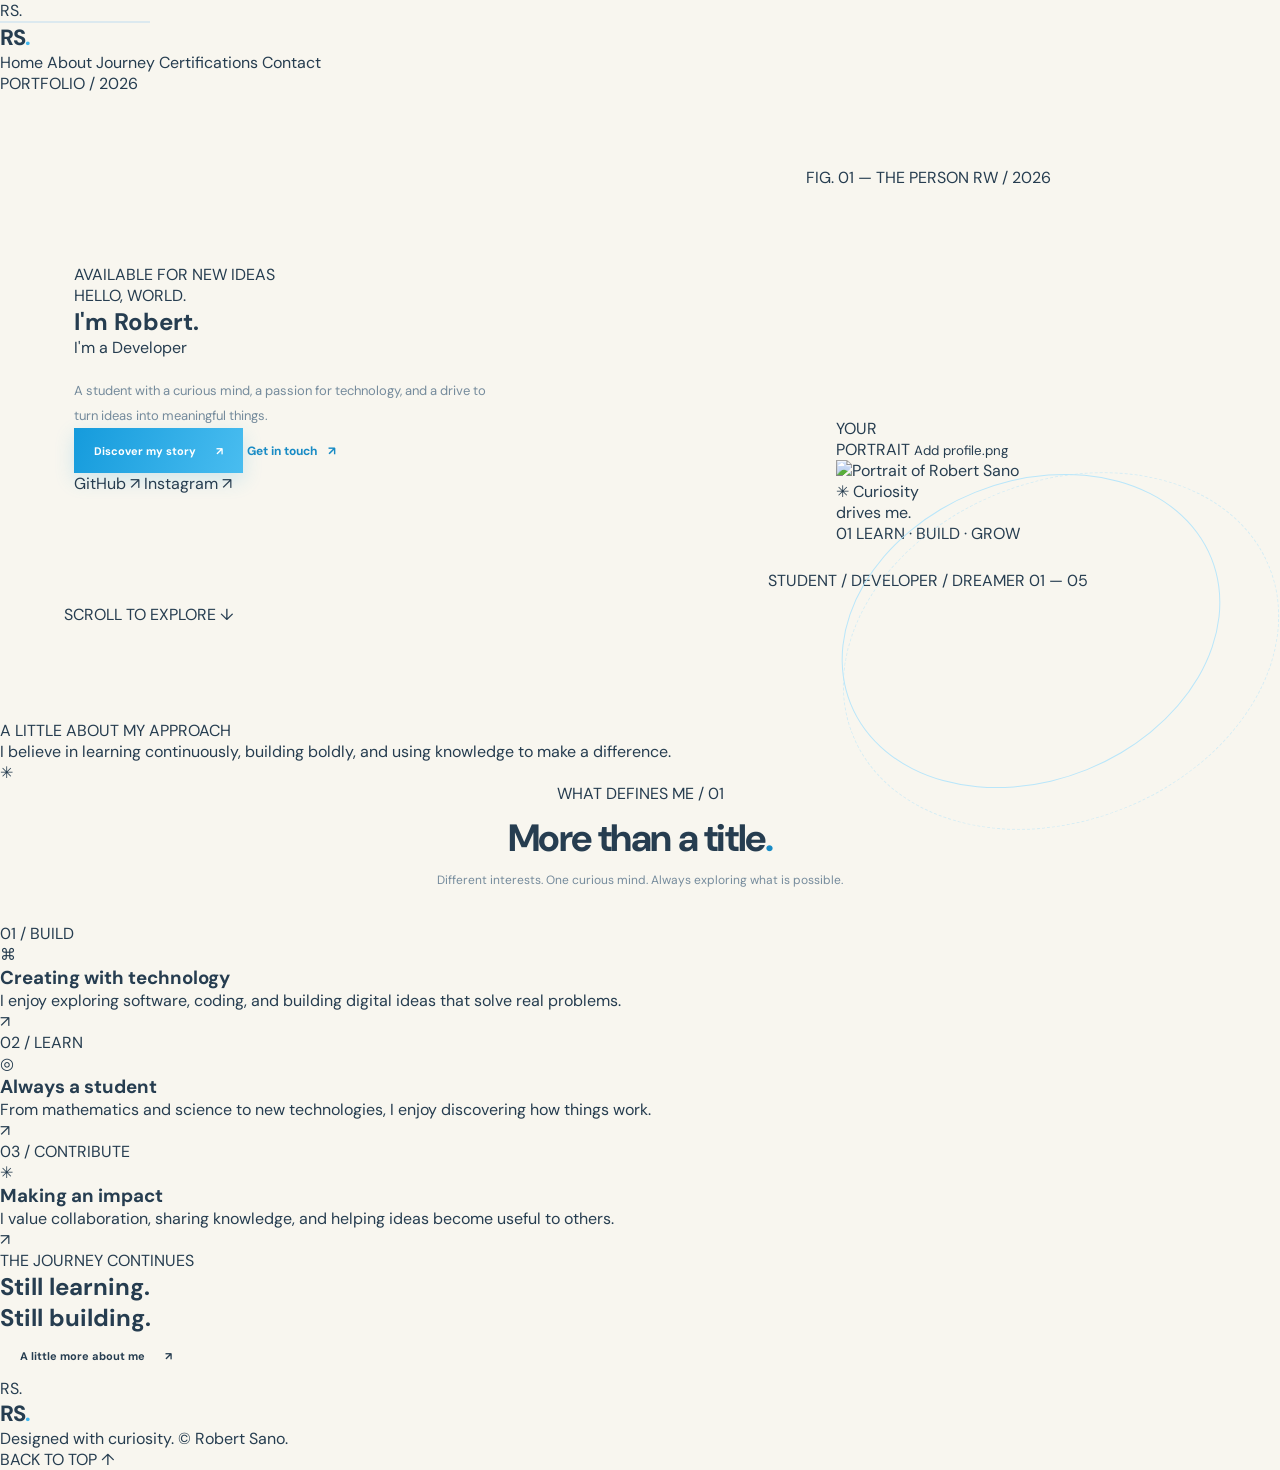
==== commit 373b540e: "Revise index.html for branding and accessibility Updated meta tags, titles, and content for improved" ====
--- a/index.html
+++ b/index.html
@@ -4,172 +4,175 @@
 <head>
   <meta charset="UTF-8">
   <meta name="viewport" content="width=device-width, initial-scale=1.0">
-  <meta name="theme-color" content="#f8f6ef">
-  <meta name="description" content="Robert — Student, Developer and Innovator from Rwanda.">
-  <title>Robert | Personal Portfolio</title>
-  <link rel="stylesheet" href="style.css">
-  <script src="script.js" defer></script>
+  <meta name="theme-color" content="#f6f5f0">
+  <meta name="description" content="The personal portfolio of Robert Sano — student, developer and innovator.">
+  <title>Robert Sano — Portfolio</title>
   <link rel="preconnect" href="https://fonts.googleapis.com">
   <link rel="preconnect" href="https://fonts.gstatic.com" crossorigin>
-  <link href="https://fonts.googleapis.com/css2?family=DM+Sans:wght@400;500;600;700;800&display=swap" rel="stylesheet">
+  <link href="https://fonts.googleapis.com/css2?family=DM+Mono:wght@400;500&family=DM+Sans:wght@400;500;600;700&family=Manrope:wght@400;500;600;700;800&display=swap" rel="stylesheet">
+  <link rel="stylesheet" href="style.css">
 </head>
 <body>
 
-  <div class="page-loader" id="pageLoader">
-    <div class="loader-logo">ROBERT<span>.</span></div>
-    <div class="loader-line"><span></span></div>
-    <p>Preparing my creative space...</p>
+  <div class="loader" id="loader">
+    <span>RS<span class="blue-dot">.</span></span>
+    <div class="loader-line"><i></i></div>
   </div>
 
-  <header class="navbar">
-    <a href="index.html" class="logo">ROBERT<span>.</span></a>
+  <header class="site-header">
+    <a class="logo" href="index.html">RS<span>.</span></a>
 
     <button class="menu-toggle" id="menuToggle" aria-label="Open navigation" aria-expanded="false">
-      <span></span><span></span><span></span>
+      <span></span><span></span>
     </button>
 
-    <nav class="nav-links" id="navLinks">
-      <a href="index.html" class="active">Home</a>
+    <nav class="navigation" id="navigation">
+      <a class="active" href="index.html">Home</a>
       <a href="about.html">About</a>
+      <a href="journey.html">Journey</a>
+      <a href="certifications.html">Certifications</a>
+      <a href="contact.html">Contact</a>
     </nav>
-
-    <a class="nav-contact" href="mailto:YOUR_EMAIL@example.com">Let's talk <span>↗</span></a>
+    <span class="header-index">PORTFOLIO / 2026</span>
   </header>
 
   <main>
-    <section class="hero">
+    <section class="hero section-wrap">
       <div class="hero-copy">
-        <div class="availability reveal">
-          <span class="availability-dot"></span>
-          Curious mind. Always learning.
+        <div class="eyebrow"><span class="status-dot"></span> AVAILABLE FOR NEW IDEAS</div>
+
+        <p class="hero-intro">HELLO, WORLD<span class="blue-dot">.</span></p>
+
+        <h1>I'm Robert<span class="blue-dot">.</span></h1>
+
+        <div class="role-line">
+          <span class="role-prefix">I'm a</span>
+          <span class="typed-role" id="typedRole">Developer</span>
+          <span class="typing-cursor"></span>
         </div>
 
-        <p class="hello reveal">HELLO, WORLD <span>✳</span></p>
+        <p class="hero-description">
+          A student with a curious mind, a passion for technology,
+          and a drive to turn ideas into meaningful things.
+        </p>
 
-        <h1 class="main-heading reveal">
-          I'm <span class="name-gradient">Robert.</span>
-        </h1>
-
-        <div class="typing-line reveal">
-          <span class="typing-prefix">I'm a </span>
-          <span id="typedText"></span><span class="cursor">|</span>
+        <div class="hero-actions">
+          <a class="button button-primary" href="about.html">Discover my story <span>↗</span></a>
+          <a class="text-link" href="contact.html">Get in touch <span>↗</span></a>
         </div>
 
-        <p class="hero-description reveal">
-          I explore technology, turn ideas into projects and build solutions
-          that can make a difference. I'm a student from Rwanda with a
-          passion for learning, creating and discovering what's possible.
-        </p>
-
-        <div class="hero-buttons reveal">
-          <a href="about.html" class="button button-primary">
-            Discover My Story <span>↗</span>
-          </a>
-          <a href="#explore" class="button button-secondary">
-            Explore <span>↓</span>
-          </a>
-        </div>
-
-        <div class="hero-location reveal">
-          <span>⌖</span> Rwanda
-          <span class="location-divider">/</span>
-          <span>✳</span> Building my future
+        <div class="social-links">
+          <a href="https://github.com/robertsanouwitonze-hub" target="_blank" rel="noopener noreferrer">GitHub ↗</a>
+          <a href="https://instagram.com/" target="_blank" rel="noopener noreferrer">Instagram ↗</a>
         </div>
       </div>
 
       <div class="hero-visual">
-        <svg class="circuit-lines" viewBox="0 0 700 560" fill="none" aria-hidden="true">
-          <path class="snake snake-one" d="M0 420 C100 420 90 300 190 310 S300 440 400 340 S510 180 590 220 S650 240 700 150"/>
-          <path class="snake snake-two" d="M0 445 C110 445 110 325 200 335 S315 465 415 365 S525 205 605 245 S665 265 700 175"/>
-          <path class="snake snake-three" d="M70 30 H190 L230 70 V125 H290"/>
-          <path class="snake snake-four" d="M450 0 C450 90 550 80 570 140 S640 170 700 100"/>
-          <path class="snake snake-five" d="M0 190 H90 L130 150 H205"/>
-          <circle cx="70" cy="30" r="4"/>
-          <circle cx="290" cy="125" r="4"/>
-          <circle cx="205" cy="150" r="4"/>
-          <circle cx="700" cy="150" r="4"/>
-        </svg>
-
-        <div class="orbit orbit-one"></div>
-        <div class="orbit orbit-two"></div>
-
-        <div class="photo-frame">
-          <img src="profile.png" alt="Robert's profile portrait">
-          <div class="photo-placeholder">R<span>.</span></div>
+        <div class="visual-topline">
+          <span>FIG. 01 — THE PERSON</span>
+          <span>RW / 2026</span>
         </div>
 
-        <div class="visual-tag tag-top">
-          <span class="tag-dot"></span>
-          Creative mind
+        <div class="portrait-stage">
+          <svg class="circuit circuit-back" viewBox="0 0 600 650" fill="none" aria-hidden="true">
+            <path d="M-20 160 H110 Q145 160 145 195 V250 Q145 285 180 285 H230" />
+            <path d="M620 100 H490 Q455 100 455 135 V190 Q455 225 420 225 H380" />
+            <path d="M-30 430 H70 Q110 430 110 390 V350 Q110 310 150 310 H190" />
+            <path d="M620 470 H500 Q460 470 460 430 V390 Q460 350 420 350 H390" />
+            <path d="M70 30 V100 Q70 135 105 135 H145" />
+            <path d="M520 620 V550 Q520 515 485 515 H450" />
+            <circle cx="230" cy="285" r="5"/><circle cx="380" cy="225" r="5"/>
+            <circle cx="190" cy="310" r="5"/><circle cx="390" cy="350" r="5"/>
+          </svg>
+
+          <div class="portrait-frame">
+            <div class="portrait-placeholder" id="portraitPlaceholder">
+              <span>YOUR<br>PORTRAIT</span>
+              <small>Add profile.png</small>
+            </div>
+            <img src="profile.png" alt="Portrait of Robert Sano" id="profileImage">
+          </div>
+
+          <div class="orbit orbit-one"></div>
+          <div class="orbit orbit-two"></div>
+
+          <div class="floating-note note-top">
+            <span class="note-symbol">✳</span>
+            <span>Curiosity<br>drives me.</span>
+          </div>
+          <div class="floating-note note-bottom">
+            <span class="note-number">01</span>
+            <span>LEARN · BUILD · GROW</span>
+          </div>
         </div>
 
-        <div class="visual-tag tag-bottom">
-          <span> &lt;/&gt; </span> Developer
-        </div>
-
-        <div class="visual-handwriting">
-          Build.<br>Learn.<br>Innovate.
-          <span>↙</span>
+        <div class="visual-bottomline">
+          <span>STUDENT / DEVELOPER / DREAMER</span>
+          <span>01 — 05</span>
         </div>
       </div>
 
-      <div class="hero-bottom">
-        <span>SCROLL TO EXPLORE</span>
-        <div class="scroll-line"></div>
-        <span>01 / 02</span>
-      </div>
+      <div class="hero-side-label">SCROLL TO EXPLORE ↓</div>
     </section>
 
-    <section class="explore-section" id="explore">
+    <section class="intro-strip">
+      <div class="strip-label">A LITTLE ABOUT MY APPROACH</div>
+      <p>I believe in learning continuously, building boldly, and using knowledge to make a difference.</p>
+      <span class="strip-mark">✳</span>
+    </section>
+
+    <section class="highlights section-wrap">
       <div class="section-heading">
-        <span class="section-label">WHAT DRIVES ME</span>
-        <h2>Three ideas. <span>One journey.</span></h2>
-        <p>My approach to learning, creating and making an impact.</p>
+        <div>
+          <span class="eyebrow">WHAT DEFINES ME / 01</span>
+          <h2>More than a title<span class="blue-dot">.</span></h2>
+        </div>
+        <p>Different interests. One curious mind. Always exploring what is possible.</p>
       </div>
 
-      <div class="feature-grid">
-        <article class="feature-card">
-          <span class="feature-number">01</span>
-          <div class="feature-icon">&lt;/&gt;</div>
-          <h3>Build</h3>
-          <p>Transforming ideas into websites, applications and useful digital experiences.</p>
-          <span class="feature-arrow">↗</span>
+      <div class="highlight-grid">
+        <article class="highlight-card">
+          <span class="card-index">01 / BUILD</span>
+          <div class="card-icon">⌘</div>
+          <h3>Creating with technology</h3>
+          <p>I enjoy exploring software, coding, and building digital ideas that solve real problems.</p>
+          <span class="card-arrow">↗</span>
         </article>
 
-        <article class="feature-card">
-          <span class="feature-number">02</span>
-          <div class="feature-icon">⌘</div>
-          <h3>Learn</h3>
-          <p>Exploring science, technology and new skills with curiosity and determination.</p>
-          <span class="feature-arrow">↗</span>
+        <article class="highlight-card highlight-blue">
+          <span class="card-index">02 / LEARN</span>
+          <div class="card-icon">◎</div>
+          <h3>Always a student</h3>
+          <p>From mathematics and science to new technologies, I enjoy discovering how things work.</p>
+          <span class="card-arrow">↗</span>
         </article>
 
-        <article class="feature-card">
-          <span class="feature-number">03</span>
-          <div class="feature-icon">✳</div>
-          <h3>Innovate</h3>
-          <p>Finding creative ways to solve problems and contribute to a better future.</p>
-          <span class="feature-arrow">↗</span>
+        <article class="highlight-card">
+          <span class="card-index">03 / CONTRIBUTE</span>
+          <div class="card-icon">✳</div>
+          <h3>Making an impact</h3>
+          <p>I value collaboration, sharing knowledge, and helping ideas become useful to others.</p>
+          <span class="card-arrow">↗</span>
         </article>
       </div>
     </section>
 
-    <section class="home-note">
-      <div class="note-inner">
-        <span class="section-label">A LITTLE ABOUT MY MINDSET</span>
-        <h2>Curiosity starts the journey.<br><span>Consistency builds the future.</span></h2>
-        <a href="about.html" class="text-link">Get to know me <span>→</span></a>
+    <section class="closing-section">
+      <div class="closing-inner">
+        <span class="eyebrow">THE JOURNEY CONTINUES</span>
+        <h2>Still learning.<br>Still building<span class="blue-dot">.</span></h2>
+        <a href="about.html" class="button button-light">A little more about me <span>↗</span></a>
+        <div class="closing-decoration">RS<span>.</span></div>
       </div>
-      <div class="note-decoration">R<span>.</span></div>
     </section>
   </main>
 
-  <footer class="footer">
-    <a href="index.html" class="logo">ROBERT<span>.</span></a>
-    <p>Designed with curiosity in Rwanda.</p>
-    <a href="https://github.com/YOUR_USERNAME" target="_blank" rel="noopener noreferrer">GitHub ↗</a>
-    <small>© <span id="year"></span> Robert. All rights reserved.</small>
+  <footer class="site-footer">
+    <a class="logo" href="index.html">RS<span>.</span></a>
+    <p>Designed with curiosity. © <span id="year"></span> Robert Sano.</p>
+    <a href="#top" class="back-top">BACK TO TOP ↑</a>
   </footer>
 
+  <script src="script.js"></script>
 </body>
 </html>
--- a/style.css
+++ b/style.css
@@ -1,21 +1,21 @@
 
 :root {
-  --cream: #f8f5ed;
+  --cream: #f8f6ef;
   --white: #ffffff;
-  --blue: #29aef2;
-  --blue-dark: #087fc5;
-  --blue-pale: #e6f5ff;
-  --ink: #29435c;
-  --muted: #66819b;
-  --line: #cce8f7;
-  --card: rgba(255, 255, 255, 0.83);
-  --shadow: 0 15px 40px rgba(65, 110, 145, 0.07);
+  --blue: #42b7ee;
+  --blue-dark: #188bc5;
+  --blue-soft: #e7f5fc;
+  --ink: #263d50;
+  --muted: #758b9c;
+  --line: #d9eaf2;
+  --card: #fffefa;
+  --shadow: 0 15px 45px rgba(54, 111, 145, 0.08);
 }
 
 * {
-  box-sizing: border-box;
   margin: 0;
   padding: 0;
+  box-sizing: border-box;
 }
 
 html {
@@ -27,109 +27,166 @@
   font-family: "DM Sans", sans-serif;
   background: var(--cream);
   color: var(--ink);
-  line-height: 1.65;
   overflow-x: hidden;
-  transition: background 0.3s, color 0.3s;
 }
 
 a {
+  text-decoration: none;
   color: inherit;
-  text-decoration: none;
 }
 
 button {
   font: inherit;
 }
 
-button, a {
-  -webkit-tap-highlight-color: transparent;
-}
-
-button:focus-visible, a:focus-visible {
-  outline: 3px solid var(--blue);
-  outline-offset: 4px;
-}
-
 ::selection {
-  background: var(--blue);
-  color: white;
-}
-
-.section-wrap {
-  width: min(1120px, calc(100% - 48px));
-  margin-inline: auto;
-}
-
-/* Navigation */
-
-.navbar {
-  height: 64px;
-  padding: 0 max(24px, calc((100% - 1120px) / 2));
+  background: #bde8ff;
+  color: #173c55;
+}
+
+/* Page loading animation */
+
+.page-loader {
+  position: fixed;
+  inset: 0;
+  z-index: 1000;
+  background: var(--cream);
   display: flex;
   align-items: center;
+  justify-content: center;
+  flex-direction: column;
+  gap: 16px;
+  transition: opacity 0.65s ease, visibility 0.65s ease;
+}
+
+.page-loader.hide {
+  opacity: 0;
+  visibility: hidden;
+}
+
+.loader-logo {
+  font-size: 27px;
+  font-weight: 800;
+  letter-spacing: 3px;
+}
+
+.loader-logo span {
+  color: var(--blue);
+}
+
+.loader-line {
+  width: 150px;
+  height: 2px;
+  background: #dce9ef;
+  overflow: hidden;
+}
+
+.loader-line span {
+  display: block;
+  width: 100%;
+  height: 100%;
+  background: var(--blue);
+  transform: translateX(-100%);
+  animation: loadLine 1.1s ease forwards;
+}
+
+.page-loader p {
+  font-size: 11px;
+  color: var(--muted);
+}
+
+@keyframes loadLine {
+  to { transform: translateX(0); }
+}
+
+/* Navigation */
+
+.navbar {
+  height: 72px;
+  width: 100%;
+  padding: 0 max(5%, calc((100% - 1160px) / 2));
+  display: flex;
   justify-content: space-between;
-  gap: 24px;
-  border-bottom: 1px solid var(--line);
-  background: rgba(248, 245, 237, 0.92);
+  align-items: center;
   position: sticky;
   top: 0;
   z-index: 100;
+  background: rgba(248, 246, 239, 0.92);
   backdrop-filter: blur(16px);
+  border-bottom: 1px solid rgba(205, 227, 239, 0.7);
 }
 
 .logo {
-  font-size: 21px;
+  font-size: 22px;
   font-weight: 800;
-  letter-spacing: -0.8px;
-  white-space: nowrap;
-}
-
-.logo span,
-.section-label,
-h2 span {
+  letter-spacing: -1px;
+}
+
+.logo span {
   color: var(--blue);
 }
 
 .nav-links {
   display: flex;
   align-items: center;
-  gap: 28px;
+  gap: 35px;
 }
 
 .nav-links a {
   font-size: 12px;
   font-weight: 600;
   color: var(--muted);
-  padding: 22px 0 18px;
-  border-bottom: 2px solid transparent;
-  transition: color 0.2s, border-color 0.2s;
+  position: relative;
+  padding: 10px 0;
+  transition: color 0.25s;
+}
+
+.nav-links a::after {
+  content: "";
+  position: absolute;
+  bottom: 2px;
+  left: 0;
+  width: 0;
+  height: 2px;
+  background: var(--blue);
+  transition: width 0.3s;
 }
 
 .nav-links a:hover,
 .nav-links a.active {
   color: var(--blue-dark);
-  border-bottom-color: var(--blue);
-}
-
-.theme-toggle {
-  width: 42px;
-  height: 30px;
-  border: 1px solid var(--line);
-  background: var(--blue-pale);
-  color: var(--blue-dark);
-  cursor: pointer;
-  font-size: 21px;
-  line-height: 1;
+}
+
+.nav-links a:hover::after,
+.nav-links a.active::after {
+  width: 100%;
+}
+
+.nav-contact {
+  border: 1px solid #b9dce9;
+  padding: 10px 17px;
+  font-size: 11px;
+  font-weight: 700;
+  transition: background 0.25s, color 0.25s;
+}
+
+.nav-contact:hover {
+  background: var(--blue);
+  color: white;
+}
+
+.nav-contact span {
+  margin-left: 10px;
 }
 
 .menu-toggle {
   display: none;
   width: 38px;
   height: 36px;
-  background: transparent;
   border: 1px solid var(--line);
+  background: white;
+  padding: 7px;
   cursor: pointer;
-  padding: 8px;
 }
 
 .menu-toggle span {
@@ -142,709 +199,528 @@
 /* Hero */
 
 .hero {
-  min-height: 430px;
+  width: min(1160px, 90%);
+  min-height: 620px;
+  margin: auto;
   display: grid;
-  grid-template-columns: 0.92fr 1.08fr;
+  grid-template-columns: 1fr 1fr;
   align-items: center;
   position: relative;
-  padding-top: 42px;
-  padding-bottom: 45px;
+  padding: 60px 0 95px;
 }
 
 .hero-copy {
   position: relative;
   z-index: 3;
-  padding: 18px 0 25px 8px;
-}
-
-.eyebrow {
+  padding-left: 10px;
+}
+
+.availability {
   display: inline-flex;
   align-items: center;
-  gap: 10px;
-  padding: 5px 13px;
-  border: 1px solid #b8e2fa;
-  background: #f1f8fc;
-  font-size: 13px;
+  gap: 9px;
+  border: 1px solid #d5eaf5;
+  background: rgba(255,255,255,0.7);
+  padding: 7px 13px;
+  border-radius: 30px;
+  color: #64869f;
+  font-size: 11px;
+  margin-bottom: 32px;
+}
+
+.availability-dot,
+.tag-dot {
+  width: 8px;
+  height: 8px;
+  border-radius: 50%;
+  background: #56c89a;
+  box-shadow: 0 0 0 4px #e1f7ed;
+}
+
+.hello {
+  color: #7e9bb0;
+  font-size: 12px;
+  letter-spacing: 3px;
   font-weight: 700;
-  border-radius: 30px;
-  margin-bottom: 16px;
-}
-
-.status-dot {
-  width: 9px;
-  height: 9px;
-  border-radius: 50%;
-  background: var(--blue);
-  box-shadow: 0 0 0 4px #dff3ff;
-}
-
-.hero h1 {
-  font-size: clamp(48px, 6vw, 70px);
+  margin-bottom: 10px;
+}
+
+.hello span {
+  color: var(--blue);
+  font-size: 18px;
+  margin-left: 5px;
+}
+
+.main-heading {
+  font-size: clamp(60px, 7vw, 88px);
   line-height: 1.08;
-  letter-spacing: -3.5px;
+  letter-spacing: -5px;
   font-weight: 800;
-  white-space: nowrap;
-}
-
-.hero h1 span {
-  background: linear-gradient(105deg, #168fe1, #47c9ff);
+}
+
+.name-gradient {
+  background: linear-gradient(110deg, #188fc9, #5bc8f5);
   color: transparent;
   background-clip: text;
   -webkit-background-clip: text;
 }
 
-.roles {
-  display: flex;
-  flex-wrap: wrap;
-  align-items: center;
-  gap: 14px;
-  margin-top: 12px;
-  font-size: 16px;
+.typing-line {
+  min-height: 47px;
+  margin-top: 14px;
+  font-size: clamp(21px, 3vw, 30px);
   font-weight: 600;
-  color: #527ba0;
-}
-
-.roles i {
-  width: 1px;
-  height: 19px;
-  background: #75cfff;
+  color: #5c829f;
+}
+
+#typedText {
+  color: var(--blue-dark);
+}
+
+.cursor {
+  color: var(--blue);
+  animation: blink 0.8s step-end infinite;
+}
+
+@keyframes blink {
+  50% { opacity: 0; }
 }
 
 .hero-description {
-  max-width: 385px;
-  margin-top: 20px;
+  max-width: 430px;
   color: var(--muted);
   font-size: 13px;
-  line-height: 1.85;
-}
-
-.hero-actions {
+  line-height: 1.95;
+  margin-top: 20px;
+}
+
+.hero-buttons {
   display: flex;
+  gap: 13px;
   flex-wrap: wrap;
-  gap: 12px;
-  margin-top: 23px;
+  margin-top: 27px;
 }
 
 .button {
-  min-height: 42px;
   display: inline-flex;
   align-items: center;
   justify-content: center;
-  gap: 17px;
-  padding: 10px 20px;
-  font-size: 12px;
+  gap: 20px;
+  padding: 13px 20px;
+  min-height: 45px;
+  font-size: 11px;
   font-weight: 700;
-  border: 1px solid transparent;
-  transition: transform 0.2s, box-shadow 0.2s, background 0.2s;
+  transition: transform 0.3s, box-shadow 0.3s, background 0.3s;
 }
 
 .button:hover {
-  transform: translateY(-3px);
+  transform: translateY(-4px);
 }
 
 .button-primary {
   color: white;
-  background: linear-gradient(110deg, #149fe9, #39bfff);
-  box-shadow: 0 5px 14px #29aef222;
+  background: linear-gradient(110deg, #159bdc, #49bdf0);
+  box-shadow: 0 7px 20px rgba(48, 170, 223, 0.2);
 }
 
 .button-primary:hover {
-  box-shadow: 0 8px 22px #29aef244;
-}
-
-.button-outline {
-  border-color: #b8cbd9;
-  background: rgba(255,255,255,0.6);
-}
-
-.button-outline span {
+  box-shadow: 0 10px 25px rgba(48, 170, 223, 0.32);
+}
+
+.button-secondary {
+  border: 1px solid #bfd8e6;
+  background: white;
+  color: var(--ink);
+}
+
+.button-secondary span {
   color: var(--blue-dark);
-  font-size: 17px;
-}
-
-.location-note {
-  display: none;
+}
+
+.hero-location {
+  display: flex;
   align-items: center;
-  gap: 8px;
-  margin-top: 22px;
-  color: var(--muted);
+  gap: 9px;
+  color: #819bad;
   font-size: 11px;
-}
-
-.location-note > span:first-child,
-.location-note > span:nth-of-type(2) {
+  margin-top: 28px;
+}
+
+.hero-location span {
   color: var(--blue-dark);
 }
 
-.note-divider {
-  color: #b8cbd9;
-}
-
-/* Portrait and flowing technical curves */
-
-.portrait-area {
-  min-height: 375px;
+.location-divider {
+  color: #c5d7e2 !important;
+}
+
+/* Hero portrait */
+
+.hero-visual {
+  height: 450px;
   position: relative;
   display: grid;
   place-items: center;
   isolation: isolate;
 }
 
-.portrait-backdrop {
-  position: absolute;
-  width: 68%;
-  height: 77%;
-  top: 11%;
-  left: 17%;
-  background: linear-gradient(145deg, #c8eaff, #eff8ff);
-  border-radius: 43% 57% 47% 53% / 42% 39% 61% 58%;
-  transform: rotate(-9deg);
-  z-index: -2;
-}
-
-.portrait-frame {
+.photo-frame {
   position: relative;
-  z-index: 1;
-  width: min(330px, 75%);
-  height: 350px;
+  width: 310px;
+  height: 365px;
+  z-index: 2;
+  overflow: hidden;
   display: grid;
-  place-items: end center;
-  overflow: hidden;
-  border-radius: 48% 48% 40% 40% / 40% 40% 28% 28%;
-  background: linear-gradient(160deg, #bfe7ff, #eaf7ff);
-  border: 1px solid #91d6ff;
-  box-shadow: 0 0 0 9px #ffffff70, 0 0 0 10px #b9e5ff;
-}
-
-.portrait-frame img {
+  place-items: center;
+  border: 1px solid #9fdafa;
+  border-radius: 48% 48% 37% 37% / 39% 39% 25% 25%;
+  background: linear-gradient(145deg, #d3efff, #eff9ff);
+  box-shadow: 0 0 0 9px #ffffff9c, 0 0 0 10px #c1e8fa;
+}
+
+.photo-frame img {
   width: 100%;
   height: 100%;
   object-fit: cover;
   object-position: center top;
-  display: block;
   position: relative;
   z-index: 2;
-}
-
-.photo-fallback {
+  display: block;
+}
+
+.photo-placeholder {
   display: none;
   position: absolute;
-  inset: 0;
-  place-items: center;
-  font-size: 100px;
+  font-size: 110px;
   font-weight: 800;
+  color: #399fd2;
+}
+
+.photo-placeholder span {
+  color: #8ad9fb;
+}
+
+.circuit-lines {
+  position: absolute;
+  inset: -7% -12%;
+  width: 124%;
+  height: 114%;
+  overflow: visible;
+  z-index: 0;
+}
+
+.circuit-lines .snake {
+  stroke: #4dbbe9;
+  stroke-width: 1.3;
+  stroke-linecap: round;
+  stroke-dasharray: 7 9;
+  opacity: 0.68;
+  animation: lineFlow 17s linear infinite;
+}
+
+.snake-two,
+.snake-four {
+  stroke: #a5d8f0 !important;
+  animation-direction: reverse !important;
+}
+
+.snake-three,
+.snake-five {
+  stroke-dasharray: none !important;
+  opacity: 0.45 !important;
+}
+
+.circuit-lines circle {
+  fill: #36b2e8;
+}
+
+@keyframes lineFlow {
+  to { stroke-dashoffset: -300; }
+}
+
+.orbit {
+  position: absolute;
+  border: 1px solid #b9e6fa;
+  border-radius: 50%;
+  transform: rotate(-22deg);
+  pointer-events: none;
+}
+
+.orbit-one {
+  width: 390px;
+  height: 300px;
+}
+
+.orbit-two {
+  width: 450px;
+  height: 340px;
+  border-style: dashed;
+  opacity: 0.55;
+}
+
+.visual-tag {
+  position: absolute;
+  z-index: 4;
+  display: flex;
+  align-items: center;
+  gap: 9px;
+  padding: 10px 14px;
+  background: white;
+  border: 1px solid #d7eaf4;
+  box-shadow: var(--shadow);
+  color: #587c96;
+  font-size: 10px;
+  font-weight: 700;
+}
+
+.tag-top {
+  top: 35px;
+  right: 1%;
+}
+
+.tag-bottom {
+  bottom: 40px;
+  left: 1%;
+}
+
+.tag-bottom span {
   color: var(--blue-dark);
-}
-
-.photo-fallback span {
+  font-size: 16px;
+}
+
+.visual-handwriting {
+  position: absolute;
+  right: -2%;
+  bottom: 5px;
+  z-index: 4;
+  color: #7195af;
+  font-family: cursive;
+  font-size: 16px;
+  line-height: 1.4;
+  transform: rotate(-8deg);
+}
+
+.visual-handwriting span {
   color: var(--blue);
-}
-
-.portrait-lines {
+  font-size: 30px;
+  margin-left: 15px;
+}
+
+/* Bottom hero details */
+
+.hero-bottom {
   position: absolute;
-  inset: -3% -15%;
-  width: 130%;
-  height: 110%;
-  z-index: -1;
-  overflow: visible;
-}
-
-.portrait-lines path {
-  stroke: #25b5ff;
-  stroke-width: 1.1;
-  opacity: 0.8;
-  vector-effect: non-scaling-stroke;
-}
-
-.portrait-lines path:nth-child(2),
-.portrait-lines path:nth-child(4) {
-  stroke: #a6dffb;
-}
-
-.portrait-lines circle {
-  fill: var(--blue);
-}
-
-.handwritten {
-  position: absolute;
-  right: 3%;
-  top: 4%;
-  color: #6389ac;
-  font-family: cursive;
-  font-style: italic;
-  font-size: 17px;
-  line-height: 1.45;
-  transform: rotate(-9deg);
-  z-index: 3;
-}
-
-.handwritten span {
-  display: inline-block;
-  font-size: 27px;
-  margin-left: 12px;
-}
-
-.code-symbol {
-  position: absolute;
-  left: 4%;
-  top: 42%;
-  font-size: 29px;
-  color: #91c6e6;
-  font-weight: 600;
-}
-
-.scroll-hint {
-  position: absolute;
-  left: -36px;
-  top: 52%;
+  bottom: 25px;
+  left: 10px;
+  right: 10px;
   display: flex;
-  flex-direction: column;
   align-items: center;
   gap: 15px;
-  color: #7fa4c1;
-}
-
-.scroll-hint span {
-  writing-mode: vertical-rl;
-  transform: rotate(180deg);
+  color: #92a8b7;
   font-size: 9px;
   letter-spacing: 2px;
 }
 
-.scroll-hint i {
-  width: 1px;
-  height: 48px;
-  background: #a7cde4;
-  position: relative;
-}
-
-.scroll-hint i::after {
-  content: "";
-  position: absolute;
-  left: -3px;
-  bottom: 0;
-  width: 6px;
-  height: 17px;
-  border: 1px solid #83cfff;
-  background: var(--cream);
-}
-
-/* Build / learn / innovate cards */
-
-.pillars {
+.scroll-line {
+  height: 1px;
+  width: 55px;
+  background: #8bcde9;
+}
+
+.hero-bottom span:last-child {
+  margin-left: auto;
+  letter-spacing: 1px;
+}
+
+/* Reveal animation */
+
+.reveal {
+  opacity: 0;
+  transform: translateY(24px);
+  animation: revealUp 0.85s cubic-bezier(.2,.7,.2,1) forwards;
+}
+
+.availability { animation-delay: 0.15s; }
+.hello { animation-delay: 0.3s; }
+.main-heading { animation-delay: 0.45s; }
+.typing-line { animation-delay: 0.6s; }
+.hero-description { animation-delay: 0.75s; }
+.hero-buttons { animation-delay: 0.9s; }
+.hero-location { animation-delay: 1.05s; }
+
+@keyframes revealUp {
+  to {
+    opacity: 1;
+    transform: translateY(0);
+  }
+}
+
+.hero-visual {
+  opacity: 0;
+  animation: visualEnter 1.1s ease 0.4s forwards;
+}
+
+@keyframes visualEnter {
+  to { opacity: 1; }
+}
+
+/* Explore cards */
+
+.explore-section {
+  background: rgba(255,255,255,0.55);
+  padding: 75px max(5%, calc((100% - 1160px) / 2)) 85px;
+}
+
+.section-heading {
+  text-align: center;
+  margin-bottom: 35px;
+}
+
+.section-label {
+  color: var(--blue-dark);
+  font-size: 10px;
+  font-weight: 800;
+  letter-spacing: 2px;
+}
+
+.section-heading h2 {
+  font-size: clamp(27px, 4vw, 38px);
+  margin: 9px 0;
+  letter-spacing: -1.4px;
+}
+
+.section-heading h2 span,
+.note-inner h2 span {
+  color: var(--blue-dark);
+}
+
+.section-heading p {
+  color: var(--muted);
+  font-size: 12px;
+}
+
+.feature-grid {
   display: grid;
   grid-template-columns: repeat(3, 1fr);
+  gap: 20px;
+}
+
+.feature-card {
+  min-height: 220px;
+  padding: 25px;
   background: var(--card);
-  border: 1px solid #ffffff;
+  border: 1px solid #e1edf2;
   box-shadow: var(--shadow);
-  padding: 24px 15px;
-  margin-bottom: 45px;
-}
-
-.pillar {
-  display: flex;
-  align-items: center;
-  justify-content: center;
-  gap: 20px;
-  padding: 0 15px;
-}
-
-.pillar + .pillar {
-  border-left: 1px solid var(--line);
-}
-
-.pillar-icon {
-  flex: 0 0 58px;
-  width: 58px;
-  height: 58px;
+  position: relative;
+  transition: transform 0.3s, border-color 0.3s;
+}
+
+.feature-card:hover {
+  transform: translateY(-7px);
+  border-color: #8bd7fa;
+}
+
+.feature-number {
+  color: #9eb7c7;
+  font-size: 10px;
+  letter-spacing: 1px;
+}
+
+.feature-icon {
   display: grid;
   place-items: center;
-  background: var(--blue-pale);
+  width: 48px;
+  height: 48px;
+  background: var(--blue-soft);
   color: var(--blue-dark);
-  border-radius: 50%;
-  font-size: 22px;
-  font-weight: 700;
-}
-
-.pillar h3 {
-  font-size: 13px;
-  margin-bottom: 5px;
-}
-
-.pillar p {
+  font-size: 20px;
+  margin: 18px 0;
+}
+
+.feature-card h3 {
+  font-size: 17px;
+  margin-bottom: 7px;
+}
+
+.feature-card p {
+  color: var(--muted);
   font-size: 11px;
-  line-height: 1.65;
-  color: var(--muted);
-}
-
-/* About */
-
-.about {
-  display: grid;
-  grid-template-columns: 1.05fr 0.9fr 0.85fr;
-  align-items: center;
-  gap: 35px;
-  padding-top: 20px;
-  padding-bottom: 45px;
-  position: relative;
-}
-
-.section-label {
-  display: block;
-  font-size: 10px;
-  letter-spacing: 1.3px;
-  font-weight: 800;
-  margin-bottom: 7px;
-}
-
-.about h2,
-.journey h2,
-.simple-section h2,
-.certificates h2,
-.contact h2 {
-  font-size: clamp(26px, 3vw, 34px);
-  line-height: 1.18;
-  letter-spacing: -1.1px;
-  margin-bottom: 16px;
-}
-
-.about-copy > p,
-.journey-copy > p {
-  font-size: 12px;
-  color: var(--muted);
-  line-height: 1.85;
-}
-
-.idea-note {
-  margin-top: 18px;
-  font-family: cursive;
-  font-style: italic;
-  color: #7193b2;
-  font-size: 16px;
-  transform: rotate(-3deg);
-}
-
-.idea-note span {
+  line-height: 1.8;
+  max-width: 250px;
+}
+
+.feature-arrow {
+  position: absolute;
+  top: 24px;
+  right: 24px;
   color: var(--blue);
-  padding: 0 7px;
-}
-
-.profile-facts {
-  border-left: 1px solid #b9e2f8;
-  padding-left: 25px;
-  display: grid;
-  gap: 14px;
-}
-
-.fact {
-  display: flex;
-  align-items: center;
-  gap: 12px;
-}
-
-.fact-icon {
-  flex: 0 0 35px;
-  width: 35px;
-  height: 35px;
-  display: grid;
-  place-items: center;
-  border-radius: 50%;
-  background: var(--blue-pale);
-  color: var(--blue-dark);
-  font-size: 19px;
-}
-
-.fact small {
-  font-size: 10px;
-  font-weight: 700;
-}
-
-.fact p {
-  color: var(--muted);
-  font-size: 10px;
-  line-height: 1.6;
-}
-
-.quote-card {
-  padding: 24px;
-  border: 1px solid #b8e3ff;
-  background: linear-gradient(145deg, #edf8ff, #f7fbff);
-  box-shadow: var(--shadow);
-}
-
-.quote-mark {
-  color: var(--blue);
-  font-size: 35px;
-  font-weight: 800;
-  line-height: 0.9;
-}
-
-.quote-card p {
-  font-size: 15px;
-  line-height: 1.6;
-}
-
-.quote-card cite {
-  display: block;
-  text-align: right;
-  color: #6585a1;
-  font-size: 12px;
-  margin-top: 14px;
-}
-
-/* Journey section */
-
-.journey-section {
+  font-size: 18px;
+  transition: transform 0.3s;
+}
+
+.feature-card:hover .feature-arrow {
+  transform: translate(3px, -3px);
+}
+
+/* Closing statement */
+
+.home-note {
+  width: min(1160px, 90%);
+  margin: 65px auto;
+  min-height: 220px;
+  background: linear-gradient(110deg, #eaf7fd, #f7fbfc);
+  border: 1px solid #d5ebf6;
+  padding: 42px 48px;
   position: relative;
   overflow: hidden;
-  background: linear-gradient(180deg, #edf8ff 0%, #f4faff 100%);
-  padding: 40px 0 45px;
-}
-
-.journey-section::before,
-.journey-section::after {
-  content: "";
-  position: absolute;
-  width: 650px;
-  height: 250px;
-  border: 1px solid #b6e5ff;
-  border-radius: 50%;
-  transform: rotate(-15deg);
-  pointer-events: none;
-}
-
-.journey-section::before {
-  top: -205px;
-  left: -100px;
-}
-
-.journey-section::after {
-  bottom: -220px;
-  right: -100px;
-}
-
-.journey {
-  display: grid;
-  grid-template-columns: 0.85fr 0.8fr 1.1fr;
-  align-items: center;
-  gap: 30px;
+}
+
+.note-inner {
   position: relative;
-  z-index: 1;
-}
-
-.journey-copy .button {
-  margin-top: 18px;
-}
-
-.timeline {
-  position: relative;
-  display: grid;
-  gap: 18px;
-}
-
-.timeline::before {
-  content: "";
-  position: absolute;
-  left: 16px;
-  top: 16px;
-  bottom: 16px;
-  width: 1px;
-  background: #5dc6ff;
-}
-
-.timeline-item {
-  display: flex;
-  align-items: flex-start;
-  gap: 13px;
-  position: relative;
-}
-
-.timeline-icon {
-  flex: 0 0 34px;
-  width: 34px;
-  height: 34px;
-  display: grid;
-  place-items: center;
-  border: 1px solid #d6efff;
-  border-radius: 50%;
-  background: #e2f4ff;
-  color: var(--blue-dark);
-  z-index: 1;
-}
-
-.timeline-item small {
-  color: #547b9d;
-  font-size: 10px;
-  font-weight: 700;
-}
-
-.timeline-item p {
-  color: var(--muted);
-  font-size: 10px;
-  line-height: 1.65;
-}
-
-.skills-card {
-  padding: 20px;
-  border: 1px solid #b9e4ff;
-  background: rgba(255, 255, 255, 0.82);
-}
-
-.skills-grid {
-  display: grid;
-  grid-template-columns: 1fr 1fr;
-  gap: 12px 25px;
-  margin-top: 18px;
-}
-
-.skill div {
-  font-size: 10px;
-  color: #537899;
-  margin-bottom: 6px;
-}
-
-.skill i {
-  height: 3px;
-  display: block;
-  overflow: hidden;
-  background: #d9e7ef;
-}
-
-.skill i b {
-  display: block;
-  width: var(--level);
-  height: 100%;
-  background: linear-gradient(90deg, #168fe1, #7ad6ff);
-}
-
-.always-learning {
-  margin-top: 20px;
-  color: #6d92b0;
-  font-size: 10px;
-}
-
-/* Projects, certificates and contact */
-
-.simple-section,
-.certificates,
-.contact {
-  padding-top: 75px;
-  padding-bottom: 75px;
-}
-
-.section-intro,
-.certificates > p,
-.contact > p {
-  color: var(--muted);
-  font-size: 13px;
-  max-width: 540px;
-  margin-top: -5px;
-}
-
-.project-grid {
-  display: grid;
-  grid-template-columns: repeat(3, 1fr);
-  gap: 18px;
-  margin-top: 28px;
-}
-
-.project-card {
-  padding: 25px;
-  border: 1px solid #dceaf1;
-  background: var(--card);
-  box-shadow: var(--shadow);
-  transition: transform 0.2s, border-color 0.2s;
-}
-
-.project-card:hover {
-  transform: translateY(-5px);
-  border-color: #8bd5ff;
-}
-
-.project-number {
-  color: var(--blue-dark);
-  font-size: 10px;
-  letter-spacing: 1px;
-  font-weight: 800;
-}
-
-.project-card h3 {
-  font-size: 20px;
-  margin: 15px 0 9px;
-}
-
-.project-card p {
-  min-height: 75px;
-  font-size: 12px;
-  color: var(--muted);
-}
-
-.project-card a {
-  display: inline-block;
+  z-index: 2;
+}
+
+.note-inner h2 {
+  font-size: clamp(25px, 4vw, 37px);
+  line-height: 1.4;
+  letter-spacing: -1px;
+  margin: 10px 0 18px;
+}
+
+.text-link {
   color: var(--blue-dark);
   font-size: 12px;
   font-weight: 700;
-  margin-top: 16px;
-}
-
-.certificates {
-  background: rgba(228, 245, 255, 0.45);
-  padding-left: max(24px, calc((100% - 1120px) / 2));
-  padding-right: max(24px, calc((100% - 1120px) / 2));
-}
-
-.certificate-note {
-  display: flex;
-  gap: 18px;
-  align-items: center;
-  padding: 22px;
-  margin-top: 25px;
-  border: 1px solid #d1e9f8;
-  background: var(--card);
-}
-
-.certificate-icon {
-  width: 48px;
-  height: 48px;
-  display: grid;
-  place-items: center;
-  flex-shrink: 0;
-  background: var(--blue-pale);
-  color: var(--blue-dark);
-  font-size: 23px;
-}
-
-.certificate-note h3 {
-  font-size: 14px;
-}
-
-.certificate-note p {
-  font-size: 12px;
-  color: var(--muted);
-  margin-top: 5px;
-}
-
-.contact {
-  text-align: center;
-}
-
-.contact > p {
-  margin: 0 auto 22px;
-}
-
-.contact .button {
-  min-width: 135px;
+}
+
+.text-link span {
+  margin-left: 8px;
+}
+
+.note-decoration {
+  position: absolute;
+  right: 5%;
+  top: -65px;
+  font-size: 240px;
+  line-height: 1;
+  font-weight: 800;
+  color: #d8effa;
+  transform: rotate(-10deg);
+}
+
+.note-decoration span {
+  color: #bde7f8;
 }
 
 /* Footer */
 
 .footer {
+  border-top: 1px solid var(--line);
+  padding: 25px 5%;
   display: flex;
   align-items: center;
+  gap: 25px;
   flex-wrap: wrap;
-  gap: 18px 25px;
-  padding: 25px max(24px, calc((100% - 1120px) / 2));
-  border-top: 1px solid var(--line);
 }
 
 .footer p {
@@ -853,129 +729,55 @@
   flex: 1;
 }
 
-.github-link {
-  font-size: 12px;
+.footer > a:not(.logo) {
+  color: var(--blue-dark);
+  font-size: 11px;
   font-weight: 700;
-  color: var(--blue-dark);
-}
-
-.footer > small {
+}
+
+.footer small {
   flex-basis: 100%;
   color: var(--muted);
   font-size: 10px;
 }
 
-/* Theme switch */
-
-body.dark-theme {
-  --cream: #182735;
-  --white: #203442;
-  --ink: #edf6fc;
-  --muted: #b1c5d4;
-  --line: #385367;
-  --card: rgba(32, 52, 66, 0.9);
-  --blue-pale: #25495f;
-  --shadow: 0 15px 40px rgba(0, 0, 0, 0.12);
-}
-
-body.dark-theme .navbar {
-  background: rgba(24, 39, 53, 0.94);
-}
-
-body.dark-theme .eyebrow,
-body.dark-theme .button-outline,
-body.dark-theme .quote-card,
-body.dark-theme .skills-card,
-body.dark-theme .project-card,
-body.dark-theme .certificate-note {
-  background: #203746;
-}
-
-body.dark-theme .journey-section,
-body.dark-theme .certificates {
-  background: #1d3141;
-}
-
-body.dark-theme .portrait-backdrop {
-  background: linear-gradient(145deg, #34566e, #203746);
-}
-
-body.dark-theme .portrait-frame {
-  background: #28485e;
-}
-
-body.dark-theme .photo-fallback {
-  color: #a7dfff;
-}
-
-/* Responsive layouts */
-
-@media (min-width: 1400px) {
+/* Mobile */
+
+@media (max-width: 850px) {
   .hero {
-    min-height: 490px;
-  }
-}
-
-@media (max-width: 900px) {
+    grid-template-columns: 1fr 0.9fr;
+  }
+
+  .main-heading {
+    font-size: 64px;
+  }
+
+  .photo-frame {
+    width: 265px;
+    height: 320px;
+  }
+
+  .orbit-one {
+    width: 330px;
+  }
+
+  .orbit-two {
+    width: 370px;
+  }
+
+  .visual-handwriting {
+    right: -5%;
+  }
+}
+
+@media (max-width: 650px) {
   .navbar {
-    padding-inline: 24px;
-  }
-
-  .nav-links {
-    gap: 17px;
-  }
-
-  .hero {
-    grid-template-columns: 1fr 1fr;
-  }
-
-  .hero h1 {
-    font-size: clamp(45px, 6vw, 58px);
-  }
-
-  .roles {
-    gap: 9px;
-    font-size: 13px;
-  }
-
-  .portrait-frame {
-    height: 310px;
-  }
-
-  .about {
-    grid-template-columns: 1fr 1fr;
-  }
-
-  .quote-card {
-    grid-column: 1 / -1;
-  }
-
-  .journey {
-    grid-template-columns: 1fr 1fr;
-  }
-
-  .skills-card {
-    grid-column: 1 / -1;
-  }
-
-  .scroll-hint {
-    display: none;
-  }
-}
-
-@media (max-width: 640px) {
-  .section-wrap {
-    width: calc(100% - 36px);
-  }
-
-  .navbar {
-    height: 62px;
-    padding-inline: 18px;
-    gap: 12px;
+    height: 65px;
+    padding: 0 18px;
   }
 
   .logo {
-    font-size: 19px;
+    font-size: 20px;
   }
 
   .menu-toggle {
@@ -983,23 +785,22 @@
     margin-left: auto;
   }
 
-  .theme-toggle {
-    flex-shrink: 0;
+  .nav-contact {
+    display: none;
   }
 
   .nav-links {
     display: none;
     position: absolute;
-    top: 61px;
+    top: 64px;
     left: 0;
     right: 0;
-    padding: 10px 20px 18px;
     background: var(--cream);
+    padding: 15px 22px;
     border-bottom: 1px solid var(--line);
     flex-direction: column;
     align-items: stretch;
-    gap: 0;
-    box-shadow: var(--shadow);
+    gap: 5px;
   }
 
   .nav-links.open {
@@ -1007,149 +808,90 @@
   }
 
   .nav-links a {
-    padding: 12px 5px;
-    border-bottom: 1px solid var(--line);
+    padding: 12px 0;
   }
 
   .hero {
+    width: 90%;
     grid-template-columns: 1fr;
-    padding-top: 30px;
-    padding-bottom: 20px;
-    gap: 5px;
+    padding: 45px 0 70px;
   }
 
   .hero-copy {
-    padding: 0 0 5px;
-  }
-
-  .hero h1 {
-    font-size: clamp(48px, 12vw, 67px);
-    letter-spacing: -2.8px;
-  }
-
-  .roles {
-    gap: 9px;
+    padding: 0;
+  }
+
+  .availability {
+    margin-bottom: 24px;
+  }
+
+  .main-heading {
+    font-size: clamp(57px, 13vw, 76px);
+    letter-spacing: -3.5px;
+  }
+
+  .typing-line {
+    font-size: 24px;
+  }
+
+  .hero-description {
     font-size: 12px;
   }
 
-  .hero-description {
+  .hero-visual {
+    height: 390px;
+    margin-top: 20px;
+  }
+
+  .photo-frame {
+    width: 260px;
+    height: 315px;
+  }
+
+  .visual-tag.tag-top {
+    right: 0;
+    top: 20px;
+  }
+
+  .visual-tag.tag-bottom {
+    left: 0;
+    bottom: 15px;
+  }
+
+  .visual-handwriting {
+    right: 0;
+    bottom: 0;
     font-size: 13px;
-    max-width: 470px;
-  }
-
-  .hero-actions {
-    gap: 10px;
-  }
-
-  .button {
-    padding: 10px 13px;
-    gap: 10px;
-  }
-
-  .portrait-area {
-    min-height: 330px;
-    margin-top: 5px;
-  }
-
-  .portrait-frame {
-    width: min(270px, 70%);
-    height: 300px;
-  }
-
-  .handwritten {
-    right: 2%;
-    top: 7%;
-    font-size: 14px;
-  }
-
-  .code-symbol {
-    left: 2%;
-    top: 45%;
-    font-size: 24px;
-  }
-
-  .location-note {
-    display: flex;
-  }
-
-  .pillars {
+  }
+
+  .hero-bottom {
+    bottom: 20px;
+    left: 0;
+    right: 0;
+  }
+
+  .explore-section {
+    padding: 55px 5%;
+  }
+
+  .feature-grid {
     grid-template-columns: 1fr;
-    gap: 0;
-    padding: 8px 17px;
-    margin-bottom: 35px;
-  }
-
-  .pillar {
-    justify-content: flex-start;
-    padding: 15px 4px;
-    gap: 16px;
-  }
-
-  .pillar + .pillar {
-    border-left: none;
-    border-top: 1px solid var(--line);
-  }
-
-  .pillar-icon {
-    width: 48px;
-    height: 48px;
-    flex-basis: 48px;
-  }
-
-  .pillar p br {
-    display: none;
-  }
-
-  .about {
-    grid-template-columns: 1fr;
-    gap: 25px;
-    padding-top: 5px;
-    padding-bottom: 35px;
-  }
-
-  .profile-facts {
-    padding-left: 15px;
-  }
-
-  .quote-card {
-    grid-column: auto;
-  }
-
-  .journey-section {
-    padding: 35px 0;
-  }
-
-  .journey {
-    grid-template-columns: 1fr;
-    gap: 30px;
-  }
-
-  .skills-card {
-    grid-column: auto;
-  }
-
-  .skills-grid {
-    gap: 13px 18px;
-  }
-
-  .simple-section,
-  .certificates,
-  .contact {
-    padding-top: 50px;
-    padding-bottom: 50px;
-  }
-
-  .project-grid {
-    grid-template-columns: 1fr;
-  }
-
-  .project-card p {
-    min-height: auto;
-  }
-
-  .certificates {
-    padding-left: 18px;
-    padding-right: 18px;
+    gap: 13px;
+  }
+
+  .feature-card {
+    min-height: 190px;
+  }
+
+  .home-note {
+    margin: 40px auto;
+    padding: 30px 23px;
+  }
+
+  .note-decoration {
+    right: -30px;
+    top: -20px;
+    font-size: 160px;
   }
 
   .footer {
@@ -1162,21 +904,16 @@
     order: 2;
   }
 
-  .github-link {
+  .footer > a:not(.logo) {
     margin-left: auto;
   }
-
-  .footer > small {
-    order: 3;
-  }
 }
 
 @media (prefers-reduced-motion: reduce) {
-  *,
-  *::before,
-  *::after {
+  *, *::before, *::after {
+    animation-duration: 0.01ms !important;
+    animation-iteration-count: 1 !important;
+    transition-duration: 0.01ms !important;
     scroll-behavior: auto !important;
-    transition-duration: 0.01ms !important;
-    animation-duration: 0.01ms !important;
-  }
-}
+  }
+}
